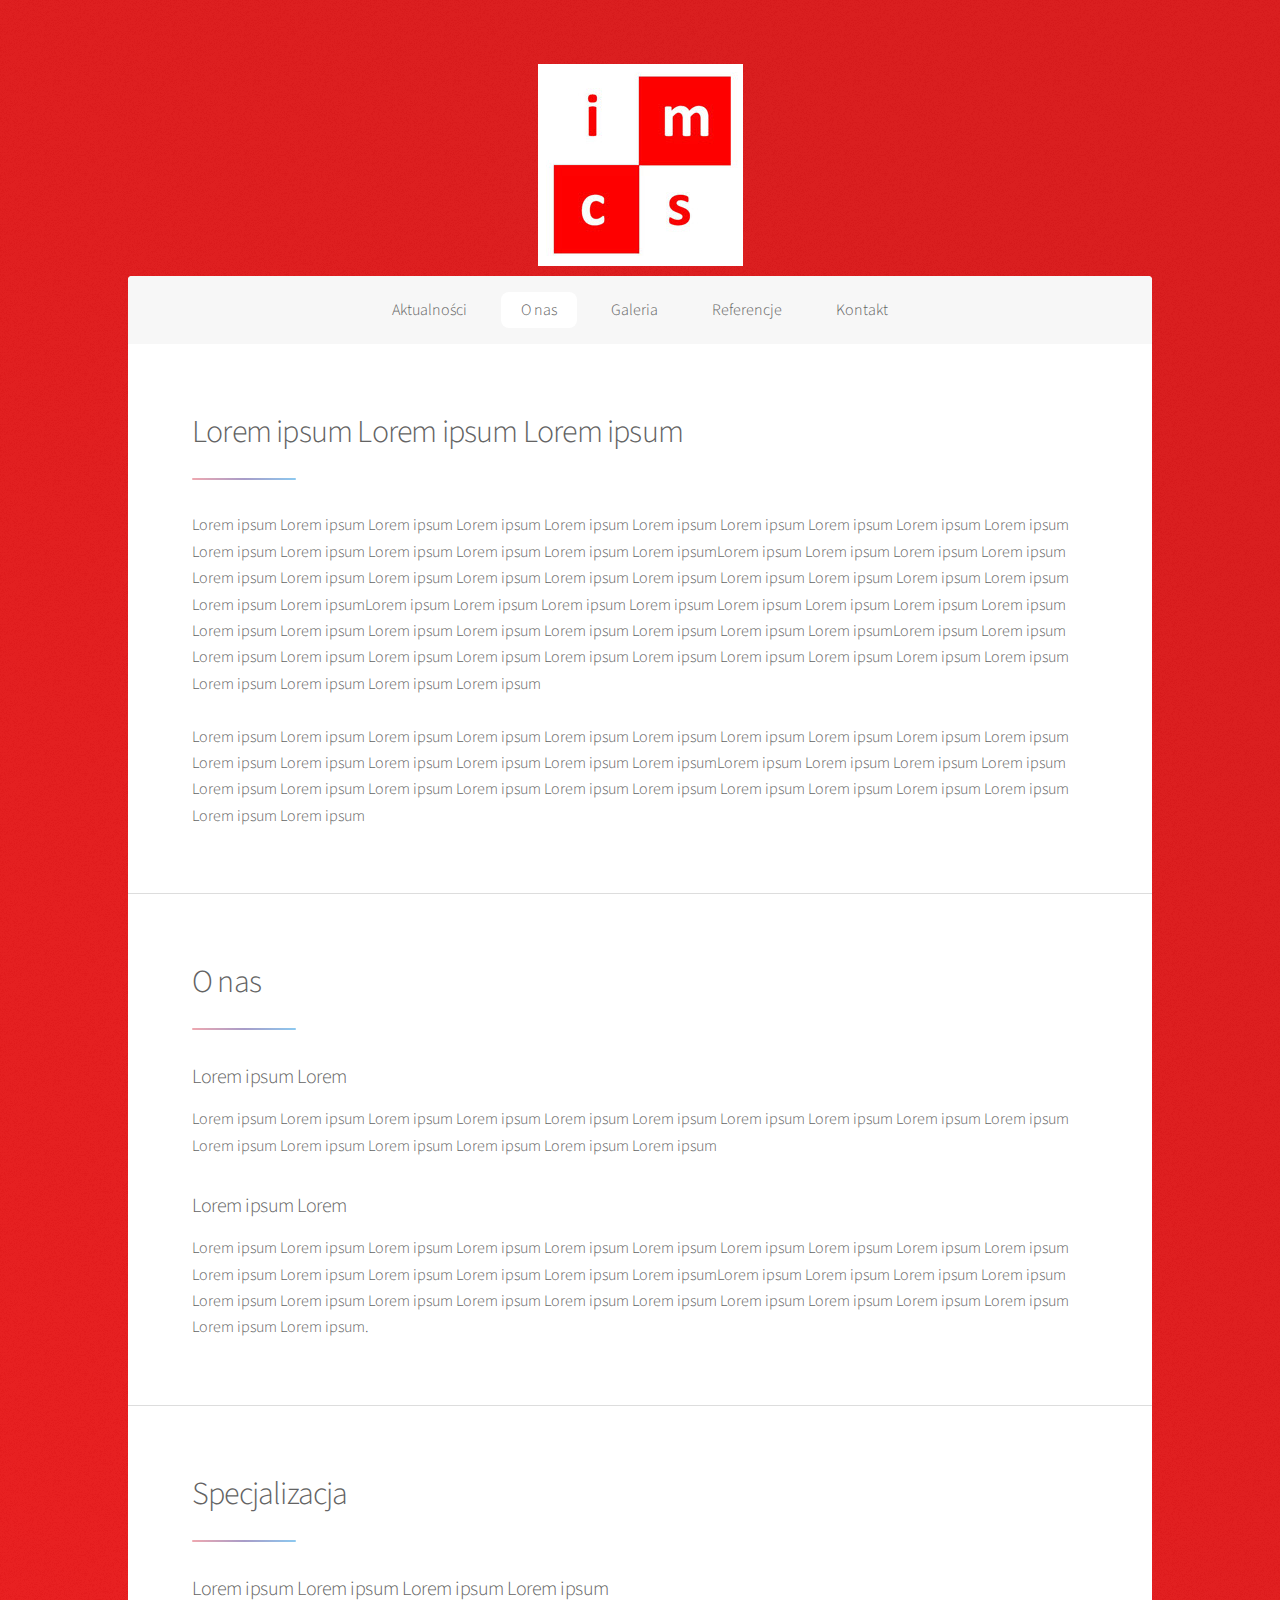
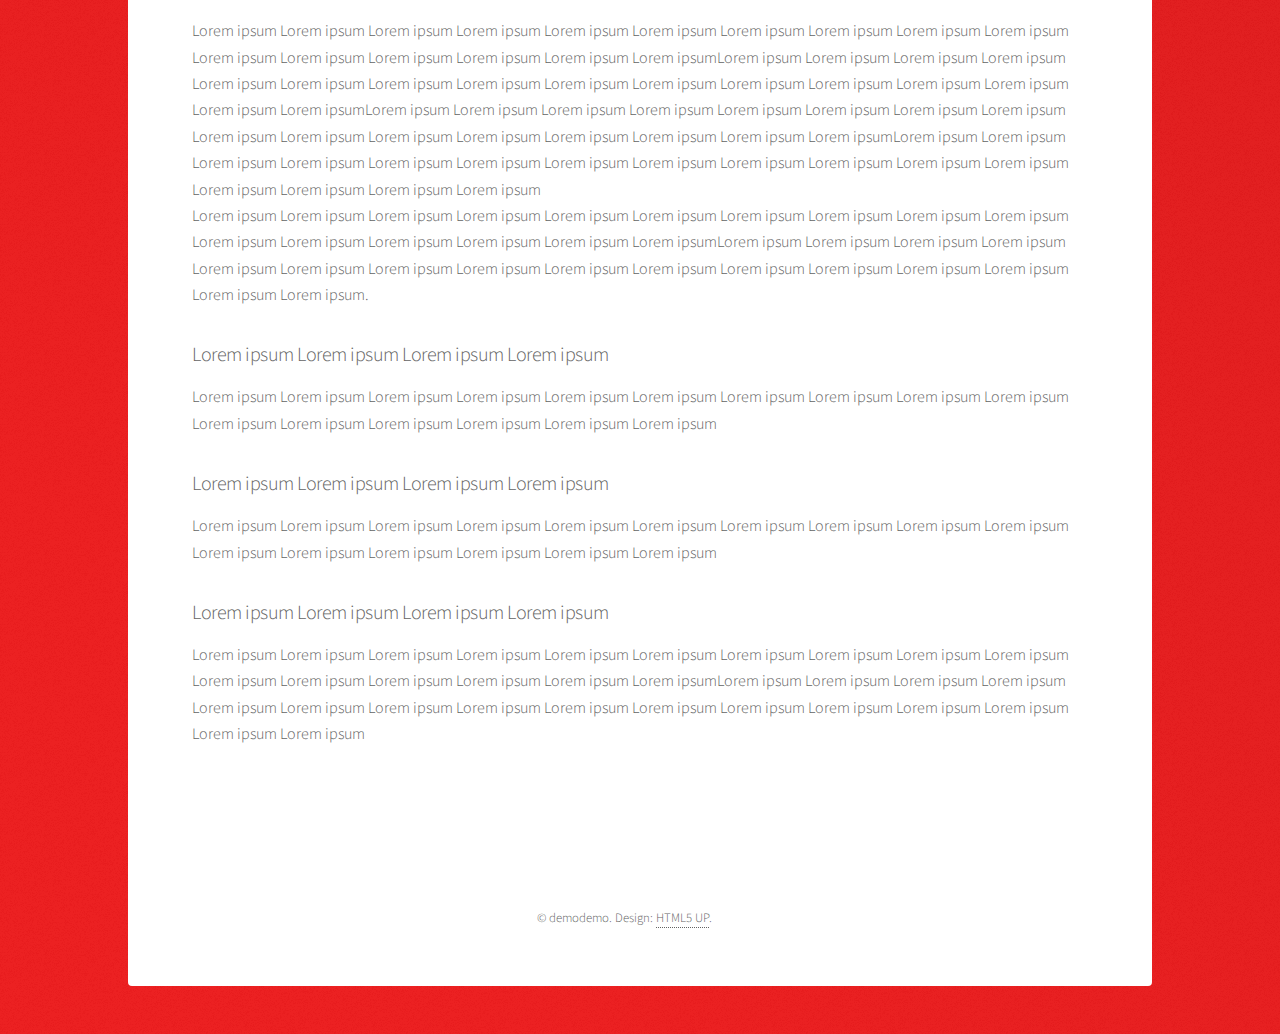
==== aboutus.html @ 0a301aac "Add news generation" ====
<!DOCTYPE HTML>
<html>
	<head>
		<title>IMCS demo</title>
		<meta charset="utf-8" />
		<meta name="viewport" content="width=device-width, initial-scale=1, user-scalable=no" />
		<link rel="stylesheet" href="assets/css/main.css" />
		<noscript><link rel="stylesheet" href="assets/css/noscript.css" /></noscript>
	</head>
	<body class="is-preload">

		<!-- Wrapper -->
			<div id="wrapperMain">

						<!-- Header -->
		<header id="header">
			<span><img src="entities/logo_p2.jpg" alt="" /></span>
		</header>

				<!-- Nav -->
					<nav id="nav">
						<ul>
							<!-- <li><a href="#history">Historia</a></li>
							<li><a href="#aboutus">O nas</a></li>
							<li><a href="#specialization">Specjalizacja</a></li> -->
							<li><a href="index.html#news">Aktualności</a></li>
							<li><a href="#history" class="active">O nas</a></li>
							<li><a href="gallery.html#gallery">Galeria</a></li>
							<li><a href="references.html#references">Referencje</a></li>
							<li><a href="contact.html#contact">Kontakt</a></li>
						</ul>
					</nav>

				<!-- Main -->
					<div id="main">

						<!-- History -->
							<section id="history" class="main">
								<div class="spotlight">
									<div class="content">
										<header class="major">
											<h2>Lorem ipsum Lorem ipsum Lorem ipsum</h2>
										</header>
										<p>Lorem ipsum Lorem ipsum Lorem ipsum Lorem ipsum Lorem ipsum Lorem ipsum Lorem ipsum 
											Lorem ipsum Lorem ipsum Lorem ipsum Lorem ipsum Lorem ipsum Lorem ipsum Lorem ipsum Lorem ipsum Lorem ipsumLorem ipsum Lorem ipsum Lorem ipsum Lorem ipsum Lorem ipsum Lorem ipsum Lorem ipsum 
											Lorem ipsum Lorem ipsum Lorem ipsum Lorem ipsum Lorem ipsum Lorem ipsum Lorem ipsum Lorem ipsum Lorem ipsumLorem ipsum Lorem ipsum Lorem ipsum Lorem ipsum Lorem ipsum Lorem ipsum Lorem ipsum 
											Lorem ipsum Lorem ipsum Lorem ipsum Lorem ipsum Lorem ipsum Lorem ipsum Lorem ipsum Lorem ipsum Lorem ipsumLorem ipsum Lorem ipsum Lorem ipsum Lorem ipsum Lorem ipsum Lorem ipsum Lorem ipsum 
											Lorem ipsum Lorem ipsum Lorem ipsum Lorem ipsum Lorem ipsum Lorem ipsum Lorem ipsum Lorem ipsum Lorem ipsum<br/><br/>
											Lorem ipsum Lorem ipsum Lorem ipsum Lorem ipsum Lorem ipsum Lorem ipsum Lorem ipsum 
							Lorem ipsum Lorem ipsum Lorem ipsum Lorem ipsum Lorem ipsum Lorem ipsum Lorem ipsum Lorem ipsum Lorem ipsumLorem ipsum Lorem ipsum Lorem ipsum Lorem ipsum Lorem ipsum Lorem ipsum Lorem ipsum 
							Lorem ipsum Lorem ipsum Lorem ipsum Lorem ipsum Lorem ipsum Lorem ipsum Lorem ipsum Lorem ipsum Lorem ipsum</p>
										<!-- <header class="major">
											<h2>Historia IMCS Poland Sp. z o.o.</h2>
										</header>
										<p>IMCS Poland Sp. o.o. została założona w 2012 roku przez osoby, które współtworzyły program obsługi celno-spedycyjnej IU MON
											wykonywany przez Cargoforte Sp. z o.o. (później UTi Poland), wprowadzając na rynek atrakcyjną ofertę obsługi ubezpieczeń UiSW w transporcie. <br/><br/>
											Wynegocjowane przez nas programy u czołowych ubezpieczycieli wyróżniają się szerokim zakresem ochrony, atrakcyjną stawką, 
											elastycznym systemem rozliczania oraz zaawansowanym systemem obsługi i rozliczania ubezpieczenia. <br/><br/>
											W 2014 roku rozbudowaliśmy naszą ofertę o gwarancje ubezpieczeniowe dla kontraktów z MON, z których korzystały i korzystają m.in. 
											PGZ S.A., MESKO S.A. ZM TARNÓW S.A., ZPS GAMRAT Sp. z o.o. oraz WZŁ nr 1 S.A.</p> -->
										<!-- <ul class="actions">
											<li><a href="generic.html" class="button">Learn More</a></li>
										</ul> -->
									</div>
								</div>
							</section>

							<!-- About us -->

							<section id="aboutus" class="main">
								<div class="spotlight">
									<div class="content">
										<header class="major">
											<h2>O nas</h2>
										</header>
										<h3>Lorem ipsum Lorem</h3>
										<p>Lorem ipsum Lorem ipsum Lorem ipsum Lorem ipsum Lorem ipsum Lorem ipsum Lorem ipsum 
											Lorem ipsum Lorem ipsum Lorem ipsum Lorem ipsum Lorem ipsum Lorem ipsum Lorem ipsum Lorem ipsum Lorem ipsum</p>
										<h3>Lorem ipsum Lorem</h3>
										<p>Lorem ipsum Lorem ipsum Lorem ipsum Lorem ipsum Lorem ipsum Lorem ipsum Lorem ipsum 
							Lorem ipsum Lorem ipsum Lorem ipsum Lorem ipsum Lorem ipsum Lorem ipsum Lorem ipsum Lorem ipsum Lorem ipsumLorem ipsum Lorem ipsum Lorem ipsum Lorem ipsum Lorem ipsum Lorem ipsum Lorem ipsum 
							Lorem ipsum Lorem ipsum Lorem ipsum Lorem ipsum Lorem ipsum Lorem ipsum Lorem ipsum Lorem ipsum Lorem ipsum.</p>
										<!-- <h3>Zbigniew Nowosad</h3>
										<p>Członek Zarządu, Kierownik Jednostki ds. ochrony informacji niejawnych.
											Specjalista w zakresie systemów łączności oraz ochrony informacji niejawnych.</p>
										<h3>Piotr Nowosad</h3>
										<p>Prezes Zarządu.
											Studiował na Wydziale Prawa i Administracji Uniwersytetu Warszawskiego.
											Specjalista w zakresie logistyki i transportu UiSW, z doświadczeniem przy obsłudze logistycznej
											transportów UiSW w ramach umowy FMS dotyczącej programu F-16, C-130 oraz transportów
											specjalnych m.in. na zlecenie JW. 2305 (GROM) i JW Nr 4101 (Jednostka Wojskowa Komandosów w
											Lublińcu).</p> -->
									</div>
								</div>
							</section>

							<!-- Specialization -->
							<section id="specialization" class="main">
								<div class="spotlight">
									<div class="content">
										<header class="major">
											<h2>Specjalizacja</h2>
										</header>
										<h3>Lorem ipsum Lorem ipsum Lorem ipsum Lorem ipsum</h3>
											<p>Lorem ipsum Lorem ipsum Lorem ipsum Lorem ipsum Lorem ipsum Lorem ipsum Lorem ipsum 
												Lorem ipsum Lorem ipsum Lorem ipsum Lorem ipsum Lorem ipsum Lorem ipsum Lorem ipsum Lorem ipsum Lorem ipsumLorem ipsum Lorem ipsum Lorem ipsum Lorem ipsum Lorem ipsum Lorem ipsum Lorem ipsum 
												Lorem ipsum Lorem ipsum Lorem ipsum Lorem ipsum Lorem ipsum Lorem ipsum Lorem ipsum Lorem ipsum Lorem ipsumLorem ipsum Lorem ipsum Lorem ipsum Lorem ipsum Lorem ipsum Lorem ipsum Lorem ipsum 
												Lorem ipsum Lorem ipsum Lorem ipsum Lorem ipsum Lorem ipsum Lorem ipsum Lorem ipsum Lorem ipsum Lorem ipsumLorem ipsum Lorem ipsum Lorem ipsum Lorem ipsum Lorem ipsum Lorem ipsum Lorem ipsum 
												Lorem ipsum Lorem ipsum Lorem ipsum Lorem ipsum Lorem ipsum Lorem ipsum Lorem ipsum Lorem ipsum Lorem ipsum <br>
												Lorem ipsum Lorem ipsum Lorem ipsum Lorem ipsum Lorem ipsum Lorem ipsum Lorem ipsum 
							Lorem ipsum Lorem ipsum Lorem ipsum Lorem ipsum Lorem ipsum Lorem ipsum Lorem ipsum Lorem ipsum Lorem ipsumLorem ipsum Lorem ipsum Lorem ipsum Lorem ipsum Lorem ipsum Lorem ipsum Lorem ipsum 
							Lorem ipsum Lorem ipsum Lorem ipsum Lorem ipsum Lorem ipsum Lorem ipsum Lorem ipsum Lorem ipsum Lorem ipsum.</p>
										<h3>Lorem ipsum Lorem ipsum Lorem ipsum Lorem ipsum</h3>
											<p>Lorem ipsum Lorem ipsum Lorem ipsum Lorem ipsum Lorem ipsum Lorem ipsum Lorem ipsum 
												Lorem ipsum Lorem ipsum Lorem ipsum Lorem ipsum Lorem ipsum Lorem ipsum Lorem ipsum Lorem ipsum Lorem ipsum</p>
										<h3>Lorem ipsum Lorem ipsum Lorem ipsum Lorem ipsum</h3>
											<p>Lorem ipsum Lorem ipsum Lorem ipsum Lorem ipsum Lorem ipsum Lorem ipsum Lorem ipsum 
												Lorem ipsum Lorem ipsum Lorem ipsum Lorem ipsum Lorem ipsum Lorem ipsum Lorem ipsum Lorem ipsum Lorem ipsum</p>
										<h3>Lorem ipsum Lorem ipsum Lorem ipsum Lorem ipsum</h3>
											<p>Lorem ipsum Lorem ipsum Lorem ipsum Lorem ipsum Lorem ipsum Lorem ipsum Lorem ipsum 
												Lorem ipsum Lorem ipsum Lorem ipsum Lorem ipsum Lorem ipsum Lorem ipsum Lorem ipsum Lorem ipsum Lorem ipsumLorem ipsum Lorem ipsum Lorem ipsum Lorem ipsum Lorem ipsum Lorem ipsum Lorem ipsum 
												Lorem ipsum Lorem ipsum Lorem ipsum Lorem ipsum Lorem ipsum Lorem ipsum Lorem ipsum Lorem ipsum Lorem ipsum</p>
										<!-- <p>Profil naszej działalności ukierunkowany jest na obsługę spółek sektora przemysłu obronnego, na którym to polu zbieramy szerokie doświadczenie.</p>
										<h3>Gwarancje ubezpieczeniowe</h3>
											<p>Model aktualnych postępowań w zakresie zamówień publicznych prowadzonych przez IU MON
												przewiduje obligatoryjne zabezpieczenia należytego wykonania umowy oraz zwrotu zaliczki w postaci
												gwarancji bankowych lub ubezpieczeniowych.
												Nieprzerwanie od sześciu lat, jako pośrednik ubezpieczeniowy MESKO S.A. <b>doprowadziliśmy do
												zabezpieczenia wszystkich kontraktów pomiędzy MESKO S.A. a Inspektoratem Uzbrojenia MON
												gwarancjami ubezpieczeniowymi zwrotu zaliczki oraz należytego wykonania kontraktu.</b>
												Nasza praca na tym polu zaczyna się na etapie zbierania niezbędnych danych finansowych po stronie
												Spółki, formułowania właściwego zapytania do sprawdzonych zakładów ubezpieczeń, poprzez
												negocjacje warunków wydania gwarancji (zabezpieczenia, warunki finansowe) a następnie
												uzgadnianie treści gwarancji z Pionem Głównego Księgowego w Inspektoracie Uzbrojenia oraz
												dostarczenie gwarancji do MON.</p>
										<h3>Ubezpieczenia mienia od zdarzeń losowych i w transporcie</h3>
											<p>Znając doskonale Państwa produkty i ich właściwości, jesteśmy właściwym partnerem do rozmów
												 z ubezpieczycielami w zakresie jego ubezpieczeń, w zależności od Państwa potrzeb.</p>
										<h3>Ubezpieczenia OC działalności</h3>
											<p>Zabezpieczamy ochronę kontraktową oraz deliktową, ze szczególnym uwzględnieniem
												odpowiedzialności osób zarządzających.</p>
										<h3>Ubezpieczenia komunikacyjne</h3>
											<p>Zabezpieczamy ochronę pojazdom oraz sprzętowi ruchomemu, dbając o terminowe zawieranie
												umów ubezpieczenia w oparciu o rynkową stawkę, którą za każdym razem sprawdzamy w oparciu o
												badanie rynku.</p> -->
									</div>
								</div>
							</section>

				<!-- Footer -->
					<footer id="footer" >
						<p class="copyright">&copy; demodemo. Design: <a href="https://html5up.net">HTML5 UP</a>.</p>
					</footer>

			</div>
	</body>
			<!-- Scripts -->
			<script src="assets/js/jquery.min.js"></script>
			<script src="assets/js/jquery.scrollex.min.js"></script>
			<script src="assets/js/jquery.scrolly.min.js"></script>
			<script src="assets/js/browser.min.js"></script>
			<script src="assets/js/breakpoints.min.js"></script>
			<script src="assets/js/util.js"></script>
			<script src="assets/js/main.js"></script>
			<script src="assets/js/elementsGenerator.js"></script>
</html>
---- assets/css/main.css ----
@import url(fontawesome-all.min.css);
@import 'https://fonts.googleapis.com/css?family=Source+Sans+Pro:300,400';


html, body, div, span, applet, object,
iframe, h1, h2, h3, h4, h5, h6, p, blockquote,
pre, a, abbr, acronym, address, big, cite,
code, del, dfn, em, img, ins, kbd, q, s, samp,
small, strike, strong, sub, sup, tt, var, b,
u, i, center, dl, dt, dd, ol, ul, li, fieldset,
form, label, legend, table, caption, tbody,
tfoot, thead, tr, th, td, article, aside,
canvas, details, embed, figure, figcaption,
footer, header, hgroup, menu, nav, output, ruby,
section, summary, time, mark, audio, video {
	margin: 0;
	padding: 0;
	border: 0;
	font-size: 100%;
	font: inherit;
	vertical-align: baseline;}

article, aside, details, figcaption, figure,
footer, header, hgroup, menu, nav, section {
	display: block;}

body {
	line-height: 1;
}

ol, ul {
	list-style: none;
}

blockquote, q {
	quotes: none;
}

	blockquote:before, blockquote:after, q:before, q:after {
		content: '';
		content: none;
	}

table {
	border-collapse: collapse;
	border-spacing: 0;
}

body {
	-webkit-text-size-adjust: none;
}

mark {
	background-color: transparent;
	color: inherit;
}

input::-moz-focus-inner {
	border: 0;
	padding: 0;
}

input, select, textarea {
	-moz-appearance: none;
	-webkit-appearance: none;
	-ms-appearance: none;
	appearance: none;
}

/* Basic */

	@-ms-viewport {
		width: device-width;
	}

	body {
		-ms-overflow-style: scrollbar;
	}

	@media screen and (max-width: 480px) {

		html, body {
			min-width: 320px;
		}

	}

	html {
		box-sizing: border-box;
	}

	*, *:before, *:after {
		box-sizing: inherit;
	}

	body {
		/* background-color: #ff0000; */
		background-image: url("images/overlay.png"), -moz-linear-gradient(45deg, #ffffff 15%, #dd1919 85%);
		background-image: url("images/overlay.png"), -webkit-linear-gradient(45deg, #dd1919 15%, #dd1919 85%);
		background-image: url("images/overlay.png"), -ms-linear-gradient(45deg, #f01b1b 15%, #dd1919 85%);
		background-image: url("images/overlay.png"), linear-gradient(45deg, #f01b1b 15%, #dd1919 85%);
	}

		body.is-preload *, body.is-preload *:before, body.is-preload *:after {
			-moz-animation: none !important;
			-webkit-animation: none !important;
			-ms-animation: none !important;
			animation: none !important;
			-moz-transition: none !important;
			-webkit-transition: none !important;
			-ms-transition: none !important;
			transition: none !important;
		}

/* Type */

	body {
		color: rgba(255, 255, 255, 0.65);
	}

	body, input, select, textarea {
		font-family: "Source Sans Pro", Helvetica, sans-serif;
		font-size: 17pt;
		font-weight: 300;
		line-height: 1.65;
	}

		@media screen and (max-width: 1680px) {

			body, input, select, textarea {
				font-size: 14pt;
			}

		}

		@media screen and (max-width: 1280px) {

			body, input, select, textarea {
				font-size: 12pt;
			}

		}

		@media screen and (max-width: 360px) {

			body, input, select, textarea {
				font-size: 11pt;
			}

		}

	a {
		-moz-transition: color 0.2s ease, border-bottom 0.2s ease;
		-webkit-transition: color 0.2s ease, border-bottom 0.2s ease;
		-ms-transition: color 0.2s ease, border-bottom 0.2s ease;
		transition: color 0.2s ease, border-bottom 0.2s ease;
		text-decoration: none;
		border-bottom: dotted 1px;
		color: inherit;
	}

		a:hover {
			border-bottom-color: transparent;
		}

	strong, b {
		font-weight: 400;
	}

	em, i {
		font-style: italic;
	}

	p {
		margin: 0 0 2em 0;
	}

		p.content {
			-moz-columns: 20em 2;
			-webkit-columns: 20em 2;
			-ms-columns: 20em 2;
			columns: 20em 2;
			-moz-column-gap: 2em;
			-webkit-column-gap: 2em;
			-ms-column-gap: 2em;
			column-gap: 2em;
			text-align: justify;
		}

	h1, h2, h3, h4, h5, h6 {
		font-weight: 300;
		line-height: 1.5;
		margin: 0 0 0.7em 0;
		letter-spacing: -0.025em;
	}

		h1 a, h2 a, h3 a, h4 a, h5 a, h6 a {
			color: inherit;
			text-decoration: none;
		}

	h1 {
		font-size: 2.5em;
		line-height: 1.2;
	}

	h2 {
		font-size: 1.5em;
	}

	h3 {
		font-size: 1.25em;
	}

	h4 {
		font-size: 1.1em;
	}

	h5 {
		font-size: 0.9em;
	}

	h6 {
		font-size: 0.7em;
	}

	@media screen and (max-width: 736px) {

		h1 {
			font-size: 2em;
		}

	}

	sub {
		font-size: 0.8em;
		position: relative;
		top: 0.5em;
	}

	sup {
		font-size: 0.8em;
		position: relative;
		top: -0.5em;
	}

	blockquote {
		border-left: solid 4px;
		font-style: italic;
		margin: 0 0 2em 0;
		padding: 0.5em 0 0.5em 2em;
	}

	code {
		border-radius: 8px;
		border: solid 1px;
		font-family: "Courier New", monospace;
		font-size: 0.9em;
		margin: 0 0.25em;
		padding: 0.25em 0.65em;
	}

	pre {
		-webkit-overflow-scrolling: touch;
		font-family: "Courier New", monospace;
		font-size: 0.9em;
		margin: 0 0 2em 0;
	}

		pre code {
			display: block;
			line-height: 1.75;
			padding: 1em 1.5em;
			overflow-x: auto;
		}

	hr {
		border: 0;
		border-bottom: solid 1px;
		margin: 2em 0;
	}

		hr.major {
			margin: 3em 0;
		}

	.align-left {
		text-align: left;
	}

	.align-center {
		text-align: center;
	}

	.align-right {
		text-align: right;
	}

	input, select, textarea {
		color: #ffffff;
	}

	a:hover {
		color: #ffffff;
	}

	strong, b {
		color: #ffffff;
	}

	h1, h2, h3, h4, h5, h6 {
		color: #ffffff;
	}

	blockquote {
		border-left-color: rgba(255, 255, 255, 0.35);
	}

	code {
		background: rgba(255, 255, 255, 0.075);
		border-color: rgba(255, 255, 255, 0.35);
	}

	hr {
		border-bottom-color: rgba(255, 255, 255, 0.35);
	}

/* Row */

	.row {
		display: flex;
		flex-wrap: wrap;
		box-sizing: border-box;
		align-items: stretch;
	}

		.row > * {
			box-sizing: border-box;
		}

		.row.gtr-uniform > * > :last-child {
			margin-bottom: 0;
		}

		.row.aln-left {
			justify-content: flex-start;
		}

		.row.aln-center {
			justify-content: center;
		}

		.row.aln-right {
			justify-content: flex-end;
		}

		.row.aln-top {
			align-items: flex-start;
		}

		.row.aln-middle {
			align-items: center;
		}

		.row.aln-bottom {
			align-items: flex-end;
		}

		.row > .imp {
			order: -1;
		}

		.row > .col-1 {
			width: 8.33333%;
		}

		.row > .off-1 {
			margin-left: 8.33333%;
		}

		.row > .col-2 {
			width: 16.66667%;
		}

		.row > .off-2 {
			margin-left: 16.66667%;
		}

		.row > .col-3 {
			width: 25%;
		}

		.row > .off-3 {
			margin-left: 25%;
		}

		.row > .col-4 {
			width: 33.33333%;
		}

		.row > .off-4 {
			margin-left: 33.33333%;
		}

		.row > .col-5 {
			width: 41.66667%;
		}

		.row > .off-5 {
			margin-left: 41.66667%;
		}

		.row > .col-6 {
			width: 50%;
		}

		.row > .off-6 {
			margin-left: 50%;
		}

		.row > .col-7 {
			width: 58.33333%;
		}

		.row > .off-7 {
			margin-left: 58.33333%;
		}

		.row > .col-8 {
			width: 66.66667%;
		}

		.row > .off-8 {
			margin-left: 66.66667%;
		}

		.row > .col-9 {
			width: 75%;
		}

		.row > .off-9 {
			margin-left: 75%;
		}

		.row > .col-10 {
			width: 83.33333%;
		}

		.row > .off-10 {
			margin-left: 83.33333%;
		}

		.row > .col-11 {
			width: 91.66667%;
		}

		.row > .off-11 {
			margin-left: 91.66667%;
		}

		.row > .col-12 {
			width: 100%;
		}

		.row > .off-12 {
			margin-left: 100%;
		}

		.row.gtr-0 {
			margin-top: 0;
			margin-left: 0em;
		}

			.row.gtr-0 > * {
				padding: 0 0 0 0em;
			}

			.row.gtr-0.gtr-uniform {
				margin-top: 0em;
			}

				.row.gtr-0.gtr-uniform > * {
					padding-top: 0em;
				}

		.row.gtr-25 {
			margin-top: 0;
			margin-left: -0.375em;
		}

			.row.gtr-25 > * {
				padding: 0 0 0 0.375em;
			}

			.row.gtr-25.gtr-uniform {
				margin-top: -0.375em;
			}

				.row.gtr-25.gtr-uniform > * {
					padding-top: 0.375em;
				}

		.row.gtr-50 {
			margin-top: 0;
			margin-left: -0.75em;
		}

			.row.gtr-50 > * {
				padding: 0 0 0 0.75em;
			}

			.row.gtr-50.gtr-uniform {
				margin-top: -0.75em;
			}

				.row.gtr-50.gtr-uniform > * {
					padding-top: 0.75em;
				}

		.row {
			margin-top: 0;
			margin-left: -1.5em;
		}

			.row > * {
				padding: 0 0 0 1.5em;
			}

			.row.gtr-uniform {
				margin-top: -1.5em;
			}

				.row.gtr-uniform > * {
					padding-top: 1.5em;
				}

		.row.gtr-150 {
			margin-top: 0;
			margin-left: -2.25em;
		}

			.row.gtr-150 > * {
				padding: 0 0 0 2.25em;
			}

			.row.gtr-150.gtr-uniform {
				margin-top: -2.25em;
			}

				.row.gtr-150.gtr-uniform > * {
					padding-top: 2.25em;
				}

		.row.gtr-200 {
			margin-top: 0;
			margin-left: -3em;
		}

			.row.gtr-200 > * {
				padding: 0 0 0 3em;
			}

			.row.gtr-200.gtr-uniform {
				margin-top: -3em;
			}

				.row.gtr-200.gtr-uniform > * {
					padding-top: 3em;
				}

		@media screen and (max-width: 1680px) {

			.row {
				display: flex;
				flex-wrap: wrap;
				box-sizing: border-box;
				align-items: stretch;
			}

				.row > * {
					box-sizing: border-box;
				}

				.row.gtr-uniform > * > :last-child {
					margin-bottom: 0;
				}

				.row.aln-left {
					justify-content: flex-start;
				}

				.row.aln-center {
					justify-content: center;
				}

				.row.aln-right {
					justify-content: flex-end;
				}

				.row.aln-top {
					align-items: flex-start;
				}

				.row.aln-middle {
					align-items: center;
				}

				.row.aln-bottom {
					align-items: flex-end;
				}

				.row > .imp-xlarge {
					order: -1;
				}

				.row > .col-1-xlarge {
					width: 8.33333%;
				}

				.row > .off-1-xlarge {
					margin-left: 8.33333%;
				}

				.row > .col-2-xlarge {
					width: 16.66667%;
				}

				.row > .off-2-xlarge {
					margin-left: 16.66667%;
				}

				.row > .col-3-xlarge {
					width: 25%;
				}

				.row > .off-3-xlarge {
					margin-left: 25%;
				}

				.row > .col-4-xlarge {
					width: 33.33333%;
				}

				.row > .off-4-xlarge {
					margin-left: 33.33333%;
				}

				.row > .col-5-xlarge {
					width: 41.66667%;
				}

				.row > .off-5-xlarge {
					margin-left: 41.66667%;
				}

				.row > .col-6-xlarge {
					width: 50%;
				}

				.row > .off-6-xlarge {
					margin-left: 50%;
				}

				.row > .col-7-xlarge {
					width: 58.33333%;
				}

				.row > .off-7-xlarge {
					margin-left: 58.33333%;
				}

				.row > .col-8-xlarge {
					width: 66.66667%;
				}

				.row > .off-8-xlarge {
					margin-left: 66.66667%;
				}

				.row > .col-9-xlarge {
					width: 75%;
				}

				.row > .off-9-xlarge {
					margin-left: 75%;
				}

				.row > .col-10-xlarge {
					width: 83.33333%;
				}

				.row > .off-10-xlarge {
					margin-left: 83.33333%;
				}

				.row > .col-11-xlarge {
					width: 91.66667%;
				}

				.row > .off-11-xlarge {
					margin-left: 91.66667%;
				}

				.row > .col-12-xlarge {
					width: 100%;
				}

				.row > .off-12-xlarge {
					margin-left: 100%;
				}

				.row.gtr-0 {
					margin-top: 0;
					margin-left: 0em;
				}

					.row.gtr-0 > * {
						padding: 0 0 0 0em;
					}

					.row.gtr-0.gtr-uniform {
						margin-top: 0em;
					}

						.row.gtr-0.gtr-uniform > * {
							padding-top: 0em;
						}

				.row.gtr-25 {
					margin-top: 0;
					margin-left: -0.375em;
				}

					.row.gtr-25 > * {
						padding: 0 0 0 0.375em;
					}

					.row.gtr-25.gtr-uniform {
						margin-top: -0.375em;
					}

						.row.gtr-25.gtr-uniform > * {
							padding-top: 0.375em;
						}

				.row.gtr-50 {
					margin-top: 0;
					margin-left: -0.75em;
				}

					.row.gtr-50 > * {
						padding: 0 0 0 0.75em;
					}

					.row.gtr-50.gtr-uniform {
						margin-top: -0.75em;
					}

						.row.gtr-50.gtr-uniform > * {
							padding-top: 0.75em;
						}

				.row {
					margin-top: 0;
					margin-left: -1.5em;
				}

					.row > * {
						padding: 0 0 0 1.5em;
					}

					.row.gtr-uniform {
						margin-top: -1.5em;
					}

						.row.gtr-uniform > * {
							padding-top: 1.5em;
						}

				.row.gtr-150 {
					margin-top: 0;
					margin-left: -2.25em;
				}

					.row.gtr-150 > * {
						padding: 0 0 0 2.25em;
					}

					.row.gtr-150.gtr-uniform {
						margin-top: -2.25em;
					}

						.row.gtr-150.gtr-uniform > * {
							padding-top: 2.25em;
						}

				.row.gtr-200 {
					margin-top: 0;
					margin-left: -3em;
				}

					.row.gtr-200 > * {
						padding: 0 0 0 3em;
					}

					.row.gtr-200.gtr-uniform {
						margin-top: -3em;
					}

						.row.gtr-200.gtr-uniform > * {
							padding-top: 3em;
						}

		}

		@media screen and (max-width: 1280px) {

			.row {
				display: flex;
				flex-wrap: wrap;
				box-sizing: border-box;
				align-items: stretch;
			}

				.row > * {
					box-sizing: border-box;
				}

				.row.gtr-uniform > * > :last-child {
					margin-bottom: 0;
				}

				.row.aln-left {
					justify-content: flex-start;
				}

				.row.aln-center {
					justify-content: center;
				}

				.row.aln-right {
					justify-content: flex-end;
				}

				.row.aln-top {
					align-items: flex-start;
				}

				.row.aln-middle {
					align-items: center;
				}

				.row.aln-bottom {
					align-items: flex-end;
				}

				.row > .imp-large {
					order: -1;
				}

				.row > .col-1-large {
					width: 8.33333%;
				}

				.row > .off-1-large {
					margin-left: 8.33333%;
				}

				.row > .col-2-large {
					width: 16.66667%;
				}

				.row > .off-2-large {
					margin-left: 16.66667%;
				}

				.row > .col-3-large {
					width: 25%;
				}

				.row > .off-3-large {
					margin-left: 25%;
				}

				.row > .col-4-large {
					width: 33.33333%;
				}

				.row > .off-4-large {
					margin-left: 33.33333%;
				}

				.row > .col-5-large {
					width: 41.66667%;
				}

				.row > .off-5-large {
					margin-left: 41.66667%;
				}

				.row > .col-6-large {
					width: 50%;
				}

				.row > .off-6-large {
					margin-left: 50%;
				}

				.row > .col-7-large {
					width: 58.33333%;
				}

				.row > .off-7-large {
					margin-left: 58.33333%;
				}

				.row > .col-8-large {
					width: 66.66667%;
				}

				.row > .off-8-large {
					margin-left: 66.66667%;
				}

				.row > .col-9-large {
					width: 75%;
				}

				.row > .off-9-large {
					margin-left: 75%;
				}

				.row > .col-10-large {
					width: 83.33333%;
				}

				.row > .off-10-large {
					margin-left: 83.33333%;
				}

				.row > .col-11-large {
					width: 91.66667%;
				}

				.row > .off-11-large {
					margin-left: 91.66667%;
				}

				.row > .col-12-large {
					width: 100%;
				}

				.row > .off-12-large {
					margin-left: 100%;
				}

				.row.gtr-0 {
					margin-top: 0;
					margin-left: 0em;
				}

					.row.gtr-0 > * {
						padding: 0 0 0 0em;
					}

					.row.gtr-0.gtr-uniform {
						margin-top: 0em;
					}

						.row.gtr-0.gtr-uniform > * {
							padding-top: 0em;
						}

				.row.gtr-25 {
					margin-top: 0;
					margin-left: -0.375em;
				}

					.row.gtr-25 > * {
						padding: 0 0 0 0.375em;
					}

					.row.gtr-25.gtr-uniform {
						margin-top: -0.375em;
					}

						.row.gtr-25.gtr-uniform > * {
							padding-top: 0.375em;
						}

				.row.gtr-50 {
					margin-top: 0;
					margin-left: -0.75em;
				}

					.row.gtr-50 > * {
						padding: 0 0 0 0.75em;
					}

					.row.gtr-50.gtr-uniform {
						margin-top: -0.75em;
					}

						.row.gtr-50.gtr-uniform > * {
							padding-top: 0.75em;
						}

				.row {
					margin-top: 0;
					margin-left: -1.5em;
				}

					.row > * {
						padding: 0 0 0 1.5em;
					}

					.row.gtr-uniform {
						margin-top: -1.5em;
					}

						.row.gtr-uniform > * {
							padding-top: 1.5em;
						}

				.row.gtr-150 {
					margin-top: 0;
					margin-left: -2.25em;
				}

					.row.gtr-150 > * {
						padding: 0 0 0 2.25em;
					}

					.row.gtr-150.gtr-uniform {
						margin-top: -2.25em;
					}

						.row.gtr-150.gtr-uniform > * {
							padding-top: 2.25em;
						}

				.row.gtr-200 {
					margin-top: 0;
					margin-left: -3em;
				}

					.row.gtr-200 > * {
						padding: 0 0 0 3em;
					}

					.row.gtr-200.gtr-uniform {
						margin-top: -3em;
					}

						.row.gtr-200.gtr-uniform > * {
							padding-top: 3em;
						}

		}

		@media screen and (max-width: 980px) {

			.row {
				display: flex;
				flex-wrap: wrap;
				box-sizing: border-box;
				align-items: stretch;
			}

				.row > * {
					box-sizing: border-box;
				}

				.row.gtr-uniform > * > :last-child {
					margin-bottom: 0;
				}

				.row.aln-left {
					justify-content: flex-start;
				}

				.row.aln-center {
					justify-content: center;
				}

				.row.aln-right {
					justify-content: flex-end;
				}

				.row.aln-top {
					align-items: flex-start;
				}

				.row.aln-middle {
					align-items: center;
				}

				.row.aln-bottom {
					align-items: flex-end;
				}

				.row > .imp-medium {
					order: -1;
				}

				.row > .col-1-medium {
					width: 8.33333%;
				}

				.row > .off-1-medium {
					margin-left: 8.33333%;
				}

				.row > .col-2-medium {
					width: 16.66667%;
				}

				.row > .off-2-medium {
					margin-left: 16.66667%;
				}

				.row > .col-3-medium {
					width: 25%;
				}

				.row > .off-3-medium {
					margin-left: 25%;
				}

				.row > .col-4-medium {
					width: 33.33333%;
				}

				.row > .off-4-medium {
					margin-left: 33.33333%;
				}

				.row > .col-5-medium {
					width: 41.66667%;
				}

				.row > .off-5-medium {
					margin-left: 41.66667%;
				}

				.row > .col-6-medium {
					width: 50%;
				}

				.row > .off-6-medium {
					margin-left: 50%;
				}

				.row > .col-7-medium {
					width: 58.33333%;
				}

				.row > .off-7-medium {
					margin-left: 58.33333%;
				}

				.row > .col-8-medium {
					width: 66.66667%;
				}

				.row > .off-8-medium {
					margin-left: 66.66667%;
				}

				.row > .col-9-medium {
					width: 75%;
				}

				.row > .off-9-medium {
					margin-left: 75%;
				}

				.row > .col-10-medium {
					width: 83.33333%;
				}

				.row > .off-10-medium {
					margin-left: 83.33333%;
				}

				.row > .col-11-medium {
					width: 91.66667%;
				}

				.row > .off-11-medium {
					margin-left: 91.66667%;
				}

				.row > .col-12-medium {
					width: 100%;
				}

				.row > .off-12-medium {
					margin-left: 100%;
				}

				.row.gtr-0 {
					margin-top: 0;
					margin-left: 0em;
				}

					.row.gtr-0 > * {
						padding: 0 0 0 0em;
					}

					.row.gtr-0.gtr-uniform {
						margin-top: 0em;
					}

						.row.gtr-0.gtr-uniform > * {
							padding-top: 0em;
						}

				.row.gtr-25 {
					margin-top: 0;
					margin-left: -0.375em;
				}

					.row.gtr-25 > * {
						padding: 0 0 0 0.375em;
					}

					.row.gtr-25.gtr-uniform {
						margin-top: -0.375em;
					}

						.row.gtr-25.gtr-uniform > * {
							padding-top: 0.375em;
						}

				.row.gtr-50 {
					margin-top: 0;
					margin-left: -0.75em;
				}

					.row.gtr-50 > * {
						padding: 0 0 0 0.75em;
					}

					.row.gtr-50.gtr-uniform {
						margin-top: -0.75em;
					}

						.row.gtr-50.gtr-uniform > * {
							padding-top: 0.75em;
						}

				.row {
					margin-top: 0;
					margin-left: -1.5em;
				}

					.row > * {
						padding: 0 0 0 1.5em;
					}

					.row.gtr-uniform {
						margin-top: -1.5em;
					}

						.row.gtr-uniform > * {
							padding-top: 1.5em;
						}

				.row.gtr-150 {
					margin-top: 0;
					margin-left: -2.25em;
				}

					.row.gtr-150 > * {
						padding: 0 0 0 2.25em;
					}

					.row.gtr-150.gtr-uniform {
						margin-top: -2.25em;
					}

						.row.gtr-150.gtr-uniform > * {
							padding-top: 2.25em;
						}

				.row.gtr-200 {
					margin-top: 0;
					margin-left: -3em;
				}

					.row.gtr-200 > * {
						padding: 0 0 0 3em;
					}

					.row.gtr-200.gtr-uniform {
						margin-top: -3em;
					}

						.row.gtr-200.gtr-uniform > * {
							padding-top: 3em;
						}

		}

		@media screen and (max-width: 736px) {

			.row {
				display: flex;
				flex-wrap: wrap;
				box-sizing: border-box;
				align-items: stretch;
			}

				.row > * {
					box-sizing: border-box;
				}

				.row.gtr-uniform > * > :last-child {
					margin-bottom: 0;
				}

				.row.aln-left {
					justify-content: flex-start;
				}

				.row.aln-center {
					justify-content: center;
				}

				.row.aln-right {
					justify-content: flex-end;
				}

				.row.aln-top {
					align-items: flex-start;
				}

				.row.aln-middle {
					align-items: center;
				}

				.row.aln-bottom {
					align-items: flex-end;
				}

				.row > .imp-small {
					order: -1;
				}

				.row > .col-1-small {
					width: 8.33333%;
				}

				.row > .off-1-small {
					margin-left: 8.33333%;
				}

				.row > .col-2-small {
					width: 16.66667%;
				}

				.row > .off-2-small {
					margin-left: 16.66667%;
				}

				.row > .col-3-small {
					width: 25%;
				}

				.row > .off-3-small {
					margin-left: 25%;
				}

				.row > .col-4-small {
					width: 33.33333%;
				}

				.row > .off-4-small {
					margin-left: 33.33333%;
				}

				.row > .col-5-small {
					width: 41.66667%;
				}

				.row > .off-5-small {
					margin-left: 41.66667%;
				}

				.row > .col-6-small {
					width: 50%;
				}

				.row > .off-6-small {
					margin-left: 50%;
				}

				.row > .col-7-small {
					width: 58.33333%;
				}

				.row > .off-7-small {
					margin-left: 58.33333%;
				}

				.row > .col-8-small {
					width: 66.66667%;
				}

				.row > .off-8-small {
					margin-left: 66.66667%;
				}

				.row > .col-9-small {
					width: 75%;
				}

				.row > .off-9-small {
					margin-left: 75%;
				}

				.row > .col-10-small {
					width: 83.33333%;
				}

				.row > .off-10-small {
					margin-left: 83.33333%;
				}

				.row > .col-11-small {
					width: 91.66667%;
				}

				.row > .off-11-small {
					margin-left: 91.66667%;
				}

				.row > .col-12-small {
					width: 100%;
				}

				.row > .off-12-small {
					margin-left: 100%;
				}

				.row.gtr-0 {
					margin-top: 0;
					margin-left: 0em;
				}

					.row.gtr-0 > * {
						padding: 0 0 0 0em;
					}

					.row.gtr-0.gtr-uniform {
						margin-top: 0em;
					}

						.row.gtr-0.gtr-uniform > * {
							padding-top: 0em;
						}

				.row.gtr-25 {
					margin-top: 0;
					margin-left: -0.25em;
				}

					.row.gtr-25 > * {
						padding: 0 0 0 0.25em;
					}

					.row.gtr-25.gtr-uniform {
						margin-top: -0.25em;
					}

						.row.gtr-25.gtr-uniform > * {
							padding-top: 0.25em;
						}

				.row.gtr-50 {
					margin-top: 0;
					margin-left: -0.5em;
				}

					.row.gtr-50 > * {
						padding: 0 0 0 0.5em;
					}

					.row.gtr-50.gtr-uniform {
						margin-top: -0.5em;
					}

						.row.gtr-50.gtr-uniform > * {
							padding-top: 0.5em;
						}

				.row {
					margin-top: 0;
					margin-left: -1em;
				}

					.row > * {
						padding: 0 0 0 1em;
					}

					.row.gtr-uniform {
						margin-top: -1em;
					}

						.row.gtr-uniform > * {
							padding-top: 1em;
						}

				.row.gtr-150 {
					margin-top: 0;
					margin-left: -1.5em;
				}

					.row.gtr-150 > * {
						padding: 0 0 0 1.5em;
					}

					.row.gtr-150.gtr-uniform {
						margin-top: -1.5em;
					}

						.row.gtr-150.gtr-uniform > * {
							padding-top: 1.5em;
						}

				.row.gtr-200 {
					margin-top: 0;
					margin-left: -2em;
				}

					.row.gtr-200 > * {
						padding: 0 0 0 2em;
					}

					.row.gtr-200.gtr-uniform {
						margin-top: -2em;
					}

						.row.gtr-200.gtr-uniform > * {
							padding-top: 2em;
						}

		}

		@media screen and (max-width: 480px) {

			.row {
				display: flex;
				flex-wrap: wrap;
				box-sizing: border-box;
				align-items: stretch;
			}

				.row > * {
					box-sizing: border-box;
				}

				.row.gtr-uniform > * > :last-child {
					margin-bottom: 0;
				}

				.row.aln-left {
					justify-content: flex-start;
				}

				.row.aln-center {
					justify-content: center;
				}

				.row.aln-right {
					justify-content: flex-end;
				}

				.row.aln-top {
					align-items: flex-start;
				}

				.row.aln-middle {
					align-items: center;
				}

				.row.aln-bottom {
					align-items: flex-end;
				}

				.row > .imp-xsmall {
					order: -1;
				}

				.row > .col-1-xsmall {
					width: 8.33333%;
				}

				.row > .off-1-xsmall {
					margin-left: 8.33333%;
				}

				.row > .col-2-xsmall {
					width: 16.66667%;
				}

				.row > .off-2-xsmall {
					margin-left: 16.66667%;
				}

				.row > .col-3-xsmall {
					width: 25%;
				}

				.row > .off-3-xsmall {
					margin-left: 25%;
				}

				.row > .col-4-xsmall {
					width: 33.33333%;
				}

				.row > .off-4-xsmall {
					margin-left: 33.33333%;
				}

				.row > .col-5-xsmall {
					width: 41.66667%;
				}

				.row > .off-5-xsmall {
					margin-left: 41.66667%;
				}

				.row > .col-6-xsmall {
					width: 50%;
				}

				.row > .off-6-xsmall {
					margin-left: 50%;
				}

				.row > .col-7-xsmall {
					width: 58.33333%;
				}

				.row > .off-7-xsmall {
					margin-left: 58.33333%;
				}

				.row > .col-8-xsmall {
					width: 66.66667%;
				}

				.row > .off-8-xsmall {
					margin-left: 66.66667%;
				}

				.row > .col-9-xsmall {
					width: 75%;
				}

				.row > .off-9-xsmall {
					margin-left: 75%;
				}

				.row > .col-10-xsmall {
					width: 83.33333%;
				}

				.row > .off-10-xsmall {
					margin-left: 83.33333%;
				}

				.row > .col-11-xsmall {
					width: 91.66667%;
				}

				.row > .off-11-xsmall {
					margin-left: 91.66667%;
				}

				.row > .col-12-xsmall {
					width: 100%;
				}

				.row > .off-12-xsmall {
					margin-left: 100%;
				}

				.row.gtr-0 {
					margin-top: 0;
					margin-left: 0em;
				}

					.row.gtr-0 > * {
						padding: 0 0 0 0em;
					}

					.row.gtr-0.gtr-uniform {
						margin-top: 0em;
					}

						.row.gtr-0.gtr-uniform > * {
							padding-top: 0em;
						}

				.row.gtr-25 {
					margin-top: 0;
					margin-left: -0.3125em;
				}

					.row.gtr-25 > * {
						padding: 0 0 0 0.3125em;
					}

					.row.gtr-25.gtr-uniform {
						margin-top: -0.3125em;
					}

						.row.gtr-25.gtr-uniform > * {
							padding-top: 0.3125em;
						}

				.row.gtr-50 {
					margin-top: 0;
					margin-left: -0.625em;
				}

					.row.gtr-50 > * {
						padding: 0 0 0 0.625em;
					}

					.row.gtr-50.gtr-uniform {
						margin-top: -0.625em;
					}

						.row.gtr-50.gtr-uniform > * {
							padding-top: 0.625em;
						}

				.row {
					margin-top: 0;
					margin-left: -1.25em;
				}

					.row > * {
						padding: 0 0 0 1.25em;
					}

					.row.gtr-uniform {
						margin-top: -1.25em;
					}

						.row.gtr-uniform > * {
							padding-top: 1.25em;
						}

				.row.gtr-150 {
					margin-top: 0;
					margin-left: -1.875em;
				}

					.row.gtr-150 > * {
						padding: 0 0 0 1.875em;
					}

					.row.gtr-150.gtr-uniform {
						margin-top: -1.875em;
					}

						.row.gtr-150.gtr-uniform > * {
							padding-top: 1.875em;
						}

				.row.gtr-200 {
					margin-top: 0;
					margin-left: -2.5em;
				}

					.row.gtr-200 > * {
						padding: 0 0 0 2.5em;
					}

					.row.gtr-200.gtr-uniform {
						margin-top: -2.5em;
					}

						.row.gtr-200.gtr-uniform > * {
							padding-top: 2.5em;
						}

		}

/* Box */

	.box {
		border-radius: 8px;
		border: solid;
		margin-bottom: 2em;
		padding: 1.5em;
	}

		.box > :last-child,
		.box > :last-child > :last-child,
		.box > :last-child > :last-child > :last-child {
			margin-bottom: 0;
		}

		.box.alt {
			border: 0;
			border-radius: 0;
			padding: 0;
		}

	.box {
		border-color: rgba(255, 255, 255, 0.35);
	}

/* Button */

	input[type="submit"],
	input[type="reset"],
	input[type="button"],
	button,
	.button {
		-moz-appearance: none;
		-webkit-appearance: none;
		-ms-appearance: none;
		appearance: none;
		-moz-transition: background-color 0.2s ease-in-out, color 0.2s ease-in-out;
		-webkit-transition: background-color 0.2s ease-in-out, color 0.2s ease-in-out;
		-ms-transition: background-color 0.2s ease-in-out, color 0.2s ease-in-out;
		transition: background-color 0.2s ease-in-out, color 0.2s ease-in-out;
		border-radius: 8px;
		border: 0;
		cursor: pointer;
		display: inline-block;
		font-weight: 300;
		height: 2.75em;
		line-height: 2.75em;
		min-width: 9.25em;
		padding: 0 1.5em;
		text-align: center;
		text-decoration: none;
		white-space: nowrap;
	}

		input[type="submit"].icon,
		input[type="reset"].icon,
		input[type="button"].icon,
		button.icon,
		.button.icon {
			padding-left: 1.35em;
		}

			input[type="submit"].icon:before,
			input[type="reset"].icon:before,
			input[type="button"].icon:before,
			button.icon:before,
			.button.icon:before {
				margin-right: 0.5em;
			}

		input[type="submit"].fit,
		input[type="reset"].fit,
		input[type="button"].fit,
		button.fit,
		.button.fit {
			width: 100%;
		}

		input[type="submit"].small,
		input[type="reset"].small,
		input[type="button"].small,
		button.small,
		.button.small {
			font-size: 0.8em;
		}

		input[type="submit"].large,
		input[type="reset"].large,
		input[type="button"].large,
		button.large,
		.button.large {
			font-size: 1.35em;
		}

		input[type="submit"].disabled, input[type="submit"]:disabled,
		input[type="reset"].disabled,
		input[type="reset"]:disabled,
		input[type="button"].disabled,
		input[type="button"]:disabled,
		button.disabled,
		button:disabled,
		.button.disabled,
		.button:disabled {
			pointer-events: none;
			opacity: 0.25;
		}

		@media screen and (max-width: 736px) {

			input[type="submit"],
			input[type="reset"],
			input[type="button"],
			button,
			.button {
				min-width: 0;
			}

		}

	input[type="submit"],
	input[type="reset"],
	input[type="button"],
	button,
	.button {
		background-color: transparent;
		box-shadow: inset 0 0 0 1px rgba(255, 255, 255, 0.35);
		color: #ffffff !important;
	}

		input[type="submit"]:hover,
		input[type="reset"]:hover,
		input[type="button"]:hover,
		button:hover,
		.button:hover {
			background-color: rgba(255, 255, 255, 0.075);
		}

		input[type="submit"]:active,
		input[type="reset"]:active,
		input[type="button"]:active,
		button:active,
		.button:active {
			background-color: rgba(255, 255, 255, 0.2);
		}

		input[type="submit"].icon:before,
		input[type="reset"].icon:before,
		input[type="button"].icon:before,
		button.icon:before,
		.button.icon:before {
			color: rgba(255, 255, 255, 0.5);
		}

		input[type="submit"].primary,
		input[type="reset"].primary,
		input[type="button"].primary,
		button.primary,
		.button.primary {
			background-color: #8cc9f0;
			color: #ffffff !important;
			box-shadow: none;
		}

			input[type="submit"].primary:hover,
			input[type="reset"].primary:hover,
			input[type="button"].primary:hover,
			button.primary:hover,
			.button.primary:hover {
				background-color: #9acff2;
			}

			input[type="submit"].primary:active,
			input[type="reset"].primary:active,
			input[type="button"].primary:active,
			button.primary:active,
			.button.primary:active {
				background-color: #7ec3ee;
			}

			input[type="submit"].primary.icon:before,
			input[type="reset"].primary.icon:before,
			input[type="button"].primary.icon:before,
			button.primary.icon:before,
			.button.primary.icon:before {
				color: #ffffff !important;
			}

/* Form */

	form {
		margin: 0 0 2em 0;
	}

	label {
		display: block;
		font-size: 0.9em;
		font-weight: 400;
		margin: 0 0 1em 0;
	}

	input[type="text"],
	input[type="password"],
	input[type="email"],
	select,
	textarea {
		-moz-appearance: none;
		-webkit-appearance: none;
		-ms-appearance: none;
		appearance: none;
		border-radius: 8px;
		border: solid 1px;
		color: inherit;
		display: block;
		outline: 0;
		padding: 0 1em;
		text-decoration: none;
		width: 100%;
	}

		input[type="text"]:invalid,
		input[type="password"]:invalid,
		input[type="email"]:invalid,
		select:invalid,
		textarea:invalid {
			box-shadow: none;
		}

	select {
		background-size: 1.25rem;
		background-repeat: no-repeat;
		background-position: calc(100% - 1rem) center;
		height: 2.75em;
		padding-right: 2.75em;
		text-overflow: ellipsis;
	}

		select:focus::-ms-value {
			background-color: transparent;
		}

		select::-ms-expand {
			display: none;
		}

	input[type="text"],
	input[type="password"],
	input[type="email"],
	select {
		height: 2.75em;
	}

	textarea {
		padding: 0.75em 1em;
	}

	input[type="checkbox"],
	input[type="radio"] {
		-moz-appearance: none;
		-webkit-appearance: none;
		-ms-appearance: none;
		appearance: none;
		display: block;
		float: left;
		margin-right: -2em;
		opacity: 0;
		width: 1em;
		z-index: -1;
	}

		input[type="checkbox"] + label,
		input[type="radio"] + label {
			text-decoration: none;
			cursor: pointer;
			display: inline-block;
			font-size: 1em;
			font-weight: 300;
			padding-left: 2.4em;
			padding-right: 0.75em;
			position: relative;
		}

			input[type="checkbox"] + label:before,
			input[type="radio"] + label:before {
				-moz-osx-font-smoothing: grayscale;
				-webkit-font-smoothing: antialiased;
				display: inline-block;
				font-style: normal;
				font-variant: normal;
				text-rendering: auto;
				line-height: 1;
				text-transform: none !important;
				font-family: 'Font Awesome 5 Free';
				font-weight: 900;
			}

			input[type="checkbox"] + label:before,
			input[type="radio"] + label:before {
				border-radius: 8px;
				border: solid 1px;
				content: '';
				display: inline-block;
				font-size: 0.8em;
				height: 2.0625em;
				left: 0;
				line-height: 2.0625em;
				position: absolute;
				text-align: center;
				top: 0;
				width: 2.0625em;
			}

		input[type="checkbox"]:checked + label:before,
		input[type="radio"]:checked + label:before {
			content: '\f00c';
		}

	input[type="checkbox"] + label:before {
		border-radius: 8px;
	}

	input[type="radio"] + label:before {
		border-radius: 100%;
	}

	::-webkit-input-placeholder {
		opacity: 1.0;
	}

	:-moz-placeholder {
		opacity: 1.0;
	}

	::-moz-placeholder {
		opacity: 1.0;
	}

	:-ms-input-placeholder {
		opacity: 1.0;
	}

	label {
		color: #ffffff;
	}

	input[type="text"],
	input[type="password"],
	input[type="email"],
	select,
	textarea {
		background-color: rgba(255, 255, 255, 0.075);
		border-color: rgba(255, 255, 255, 0.35);
	}

		input[type="text"]:focus,
		input[type="password"]:focus,
		input[type="email"]:focus,
		select:focus,
		textarea:focus {
			border-color: #8cc9f0;
			box-shadow: 0 0 0 1px #8cc9f0;
		}

	select {
		background-image: url("data:image/svg+xml;charset=utf8,%3Csvg xmlns='http://www.w3.org/2000/svg' width='40' height='40' preserveAspectRatio='none' viewBox='0 0 40 40'%3E%3Cpath d='M9.4,12.3l10.4,10.4l10.4-10.4c0.2-0.2,0.5-0.4,0.9-0.4c0.3,0,0.6,0.1,0.9,0.4l3.3,3.3c0.2,0.2,0.4,0.5,0.4,0.9 c0,0.4-0.1,0.6-0.4,0.9L20.7,31.9c-0.2,0.2-0.5,0.4-0.9,0.4c-0.3,0-0.6-0.1-0.9-0.4L4.3,17.3c-0.2-0.2-0.4-0.5-0.4-0.9 c0-0.4,0.1-0.6,0.4-0.9l3.3-3.3c0.2-0.2,0.5-0.4,0.9-0.4S9.1,12.1,9.4,12.3z' fill='rgba(255, 255, 255, 0.35)' /%3E%3C/svg%3E");
	}

		select option {
			color: #ffffff;
			background: #935d8c;
		}

	input[type="checkbox"] + label,
	input[type="radio"] + label {
		color: rgba(255, 255, 255, 0.65);
	}

		input[type="checkbox"] + label:before,
		input[type="radio"] + label:before {
			background: rgba(255, 255, 255, 0.075);
			border-color: rgba(255, 255, 255, 0.35);
		}

	input[type="checkbox"]:checked + label:before,
	input[type="radio"]:checked + label:before {
		background-color: #ffffff;
		border-color: #ffffff;
		color: #935d8c;
	}

	input[type="checkbox"]:focus + label:before,
	input[type="radio"]:focus + label:before {
		border-color: #8cc9f0;
		box-shadow: 0 0 0 1px #8cc9f0;
	}

	::-webkit-input-placeholder {
		color: rgba(255, 255, 255, 0.5) !important;
	}

	:-moz-placeholder {
		color: rgba(255, 255, 255, 0.5) !important;
	}

	::-moz-placeholder {
		color: rgba(255, 255, 255, 0.5) !important;
	}

	:-ms-input-placeholder {
		color: rgba(255, 255, 255, 0.5) !important;
	}

	.formerize-placeholder {
		color: rgba(255, 255, 255, 0.5) !important;
	}

/* Icon */

	.icon {
		text-decoration: none;
		-moz-transition: background-color 0.2s ease-in-out, color 0.2s ease-in-out;
		-webkit-transition: background-color 0.2s ease-in-out, color 0.2s ease-in-out;
		-ms-transition: background-color 0.2s ease-in-out, color 0.2s ease-in-out;
		transition: background-color 0.2s ease-in-out, color 0.2s ease-in-out;
		border-bottom: none;
		position: relative;
	}

		.icon:before {
			-moz-osx-font-smoothing: grayscale;
			-webkit-font-smoothing: antialiased;
			display: inline-block;
			font-style: normal;
			font-variant: normal;
			text-rendering: auto;
			line-height: 1;
			text-transform: none !important;
			font-family: 'Font Awesome 5 Free';
			font-weight: 400;
		}

		.icon > .label {
			display: none;
		}

		.icon:before {
			line-height: solid;
		}

		.icon.solid:before {
			font-weight: 900;
		}

		.icon.brands:before {
			font-family: 'Font Awesome 5 Brands';
		}

		.icon.major {
			border: solid 1px;
			display: inline-block;
			border-radius: 100%;
			padding: 0.65em;
			margin: 0 0 2em 0;
			cursor: default;
		}

			.icon.major:before {
				display: inline-block;
				font-size: 6.25rem;
				width: 2.25em;
				height: 2.25em;
				line-height: 2.2em;
				border-radius: 100%;
				border: solid 1px;
				text-align: center;
			}

			.icon.minor {
				display: inline-block;
				border-radius: 100%;
				padding: 0.65em;
				cursor: default;
			}
	
				.icon.minor:before {
					display: inline-block;
					font-size: 4rem;
					width: 2em;
					height: 2em;
					line-height: 2.2em;
					border-radius: 100%;
					text-align: center;
				}

		.icon.alt {
			display: inline-block;
			border: solid 1px;
			border-radius: 100%;
		}

			.icon.alt:before {
				display: block;
				font-size: 1.25em;
				width: 2em;
				height: 2em;
				text-align: center;
				line-height: 2em;
			}

		.icon.style1 {
			color: #efa8b0;
		}

		.icon.style2 {
			color: #c79cc8;
		}

		.icon.style3 {
			color: #a89cc8;
		}

		.icon.style4 {
			color: #9bb2e1;
		}

		.icon.style5 {
			color: #8cc9f0;
		}

		.icon.style6 {
			color: #000000;
			display: inline-grid;
		}

		@media screen and (max-width: 1680px) {

			.icon.major:before {
				font-size: 5.5rem;
			}

		}

		@media screen and (max-width: 1280px) {

			.icon.major:before {
				font-size: 4.75rem;
			}

		}

		@media screen and (max-width: 736px) {

			.icon.major {
				margin: 0 0 1.5em 0;
				padding: 0.35em;
			}

				.icon.major:before {
					font-size: 3.5rem;
				}

		}

	.icon.major {
		border-color: rgba(255, 255, 255, 0.35);
	}

		.icon.major:before {
			border-color: rgba(255, 255, 255, 0.35);
		}

	.icon.alt {
		border-color: rgba(255, 255, 255, 0.35);
		color: #ffffff;
	}

		.icon.alt:hover {
			background-color: rgba(255, 255, 255, 0.075);
		}

		.icon.alt:active {
			background-color: rgba(255, 255, 255, 0.2);
		}

/* Image */

	.image {
		border-radius: 8px;
		border: 0;
		display: inline-block;
		position: relative;
	}

		.image img {
			border-radius: 8px;
			display: block;
		}

		.image.left, .image.right {
			max-width: 40%;
		}

			.image.left img, .image.right img {
				width: 100%;
			}

		.image.left {
			float: left;
			margin: 0 1.5em 1em 0;
			top: 0.25em;
		}

		.image.right {
			float: right;
			margin: 0 0 1em 1.5em;
			top: 0.25em;
		}

		.image.fit {
			display: block;
			margin: 0 0 2em 0;
			width: 100%;
		}

			.image.fit img {
				width: 100%;
			}

		.image.main {
			display: block;
			margin: 0 0 3em 0;
			width: 100%;
		}

			.image.main img {
				width: 100%;
			}

/* List */

	ol {
		list-style: decimal;
		margin: 0 0 2em 0;
		padding-left: 1.25em;
	}

		ol li {
			padding-left: 0.25em;
		}

	ul {
		list-style: disc;
		margin: 0 0 2em 0;
		padding-left: 1em;
	}

		ul li {
			padding-left: 0.5em;
		}

		ul.alt {
			list-style: none;
			padding-left: 0;
		}

			ul.alt li {
				border-top: solid 1px;
				padding: 0.5em 0;
			}

				ul.alt li:first-child {
					border-top: 0;
					padding-top: 0;
				}

	dl {
		margin: 0 0 2em 0;
	}

		dl dt {
			display: block;
			font-weight: 400;
			margin: 0 0 1em 0;
		}

		dl dd {
			margin-left: 2em;
		}

		dl.alt dt {
			display: block;
			width: 3em;
			margin: 0;
			clear: left;
			float: left;
		}

		dl.alt dd {
			margin: 0 0 0.85em 5.5em;
		}

		dl.alt:after {
			content: '';
			display: block;
			clear: both;
		}

	ul.alt li {
		border-top-color: rgba(255, 255, 255, 0.35);
	}

	dl dt {
		color: #ffffff;
	}

/* Actions */

	ul.actions {
		display: -moz-flex;
		display: -webkit-flex;
		display: -ms-flex;
		display: flex;
		cursor: default;
		list-style: none;
		margin-left: -1em;
		padding-left: 0;
	}

		ul.actions li {
			padding: 0 0 0 1em;
			vertical-align: middle;
		}

		ul.actions.special {
			-moz-justify-content: center;
			-webkit-justify-content: center;
			-ms-justify-content: center;
			justify-content: center;
			width: 100%;
			margin-left: 0;
		}

			ul.actions.special li:first-child {
				padding-left: 0;
			}

		ul.actions.stacked {
			-moz-flex-direction: column;
			-webkit-flex-direction: column;
			-ms-flex-direction: column;
			flex-direction: column;
			margin-left: 0;
		}

			ul.actions.stacked li {
				padding: 1.3em 0 0 0;
			}

				ul.actions.stacked li:first-child {
					padding-top: 0;
				}

		ul.actions.fit {
			width: calc(100% + 1em);
		}

			ul.actions.fit li {
				-moz-flex-grow: 1;
				-webkit-flex-grow: 1;
				-ms-flex-grow: 1;
				flex-grow: 1;
				-moz-flex-shrink: 1;
				-webkit-flex-shrink: 1;
				-ms-flex-shrink: 1;
				flex-shrink: 1;
				width: 100%;
			}

				ul.actions.fit li > * {
					width: 100%;
				}

			ul.actions.fit.stacked {
				width: 100%;
			}

		@media screen and (max-width: 480px) {

			ul.actions:not(.fixed) {
				-moz-flex-direction: column;
				-webkit-flex-direction: column;
				-ms-flex-direction: column;
				flex-direction: column;
				margin-left: 0;
				width: 100% !important;
			}

				ul.actions:not(.fixed) li {
					-moz-flex-grow: 1;
					-webkit-flex-grow: 1;
					-ms-flex-grow: 1;
					flex-grow: 1;
					-moz-flex-shrink: 1;
					-webkit-flex-shrink: 1;
					-ms-flex-shrink: 1;
					flex-shrink: 1;
					padding: 1em 0 0 0;
					text-align: center;
					width: 100%;
				}

					ul.actions:not(.fixed) li > * {
						width: 100%;
					}

					ul.actions:not(.fixed) li:first-child {
						padding-top: 0;
					}

					ul.actions:not(.fixed) li input[type="submit"],
					ul.actions:not(.fixed) li input[type="reset"],
					ul.actions:not(.fixed) li input[type="button"],
					ul.actions:not(.fixed) li button,
					ul.actions:not(.fixed) li .button {
						width: 100%;
					}

						ul.actions:not(.fixed) li input[type="submit"].icon:before,
						ul.actions:not(.fixed) li input[type="reset"].icon:before,
						ul.actions:not(.fixed) li input[type="button"].icon:before,
						ul.actions:not(.fixed) li button.icon:before,
						ul.actions:not(.fixed) li .button.icon:before {
							margin-left: -0.5rem;
						}

		}

/* Icons */

	ul.icons {
		cursor: default;
		list-style: none;
		padding-left: 0;
	}

		ul.icons li {
			display: inline-block;
			padding: 0 0.65em 0 0;
		}

			ul.icons li:last-child {
				padding-right: 0 !important;
			}

/* Section/Article */

	section.special, article.special {
		text-align: center;
	}

	header.major {
		margin-bottom: 3em;
	}

		header.major h2 {
			font-size: 2em;
		}

			header.major h2:after {
				display: block;
				content: '';
				width: 3.25em;
				height: 2px;
				margin: 0.7em 0 1em 0;
				border-radius: 2px;
			}

				section.special header.major h2:after, article.special header.major h2:after {
					margin-left: auto;
					margin-right: auto;
				}

		header.major p {
			font-size: 1.25em;
			letter-spacing: -0.025em;
		}

		header.major.special {
			text-align: center;
		}

			header.major.special h2:after {
				margin-left: auto;
				margin-right: auto;
			}

	footer.major {
		margin-top: 3em;
	}

	@media screen and (max-width: 736px) {

		header.major {
			margin-bottom: 0;
		}

			header.major h2 {
				font-size: 1.5em;
			}

			header.major p {
				font-size: 1em;
				letter-spacing: 0;
			}

				header.major p br {
					display: none;
				}

		footer.major {
			margin-top: 0;
		}

	}

	header.major h2:after {
		background-color: rgba(255, 255, 255, 0.35);
	}

/* Table */

	.table-wrapper {
		-webkit-overflow-scrolling: touch;
		overflow-x: auto;
	}

	table {
		margin: 0 0 2em 0;
		width: 100%;
	}

		table tbody tr {
			border: solid 1px;
			border-left: 0;
			border-right: 0;
		}

		table td {
			padding: 0.75em 0.75em;
		}

		table th {
			font-size: 0.9em;
			font-weight: 400;
			padding: 0 0.75em 0.75em 0.75em;
			text-align: left;
		}

		table thead {
			border-bottom: solid 2px;
		}

		table tfoot {
			border-top: solid 2px;
		}

		table.alt {
			border-collapse: separate;
		}

			table.alt tbody tr td {
				border: solid 1px;
				border-left-width: 0;
				border-top-width: 0;
			}

				table.alt tbody tr td:first-child {
					border-left-width: 1px;
				}

			table.alt tbody tr:first-child td {
				border-top-width: 1px;
			}

			table.alt thead {
				border-bottom: 0;
			}

			table.alt tfoot {
				border-top: 0;
			}

	table tbody tr {
		border-color: rgba(255, 255, 255, 0.35);
	}

		table tbody tr:nth-child(2n + 1) {
			background-color: rgba(255, 255, 255, 0.075);
		}

	table th {
		color: #ffffff;
	}

	table thead {
		border-bottom-color: rgba(255, 255, 255, 0.35);
	}

	table tfoot {
		border-top-color: rgba(255, 255, 255, 0.35);
	}

	table.alt tbody tr td {
		border-color: rgba(255, 255, 255, 0.35);
	}

/* Features */

	.features {
		display: -moz-flex;
		display: -webkit-flex;
		display: -ms-flex;
		display: flex;
		-moz-flex-wrap: wrap;
		-webkit-flex-wrap: wrap;
		-ms-flex-wrap: wrap;
		flex-wrap: wrap;
		-moz-justify-content: center;
		-webkit-justify-content: center;
		-ms-justify-content: center;
		justify-content: center;
		width: calc(100% + 2em);
		margin: 0 0 3em -2em;
		padding: 0;
		list-style: none;
	}

		.features li {
			width: calc(33.33333% - 2em);
			/* margin-left: 2em;
			margin-top: 3em; */
			padding: 0;
		}

			.features li:nth-child(1), .features li:nth-child(2), .features li:nth-child(3) {
				margin-top: 0;
			}

			.features li > :last-child {
				margin-bottom: 0;
			}

		@media screen and (max-width: 980px) {

			.features li {
				width: calc(50% - 2em);
			}

				.features li:nth-child(3) {
					margin-top: 3em;
				}

		}

		@media screen and (max-width: 736px) {

			.features {
				width: 100%;
				margin: 0 0 2em 0;
			}

				.features li {
					width: 100%;
					margin-left: 0;
					margin-top: 2em;
				}

					.features li:nth-child(2), .features li:nth-child(3) {
						margin-top: 2em;
					}

		}

/* Statistics */

	.statistics {
		display: -moz-flex;
		display: -webkit-flex;
		display: -ms-flex;
		display: flex;
		width: 100%;
		margin: 0 0 3em 0;
		padding: 0;
		list-style: none;
		cursor: default;
	}

		.statistics li {
			-moz-flex: 1;
			-webkit-flex: 1;
			-ms-flex: 1;
			flex: 1;
			padding: 1.5em;
			color: #ffffff;
			text-align: center;
		}

			.statistics li.style1 {
				background-color: #efa8b0;
			}

			.statistics li.style2 {
				background-color: #c79cc8;
			}

			.statistics li.style3 {
				background-color: #a89cc8;
			}

			.statistics li.style4 {
				background-color: #9bb2e1;
			}

			.statistics li.style5 {
				background-color: #8cc9f0;
			}

			.statistics li strong, .statistics li b {
				display: block;
				font-size: 2em;
				line-height: 1.1;
				color: inherit !important;
				font-weight: 300;
				letter-spacing: -0.025em;
			}

			.statistics li:first-child {
				border-top-left-radius: 8px;
				border-bottom-left-radius: 8px;
			}

			.statistics li:last-child {
				border-top-right-radius: 8px;
				border-bottom-right-radius: 8px;
			}

			.statistics li .icon {
				display: inline-block;
			}

				.statistics li .icon:before {
					font-size: 2.75rem;
					line-height: 1.3;
				}

		@media screen and (max-width: 980px) {

			.statistics li strong, .statistics li b {
				font-size: 1.5em;
			}

		}

		@media screen and (max-width: 736px) {

			.statistics {
				display: block;
				width: 20em;
				max-width: 100%;
				margin: 0 auto 2em auto;
			}

				.statistics li:first-child {
					border-bottom-left-radius: 0;
					border-top-right-radius: 8px;
				}

				.statistics li:last-child {
					border-top-right-radius: 0;
					border-bottom-left-radius: 8px;
				}

				.statistics li .icon:before {
					font-size: 3.75rem;
				}

				.statistics li strong, .statistics li b {
					font-size: 2.5em;
				}

		}

/* Spotlight */

	.spotlight {
		display: -moz-flex;
		display: -webkit-flex;
		display: -ms-flex;
		display: flex;
		-moz-align-items: center;
		-webkit-align-items: center;
		-ms-align-items: center;
		align-items: center;
		margin: 0 0 2em 0;
	}

		.spotlight .content {
			-moz-flex: 1;
			-webkit-flex: 1;
			-ms-flex: 1;
			flex: 1;
		}

			.spotlight .content > :last-child {
				margin-bottom: 0;
			}

			.spotlight .content header.major {
				margin: 0 0 2em 0;
			}

		.spotlight .image {
			display: inline-block;
			margin-left: 4em;
			padding: 0.65em;
			border-radius: 100%;
			border: solid 1px;
		}

			.spotlight .image img {
				display: block;
				border-radius: 100%;
				width: 16em;
			}

		@media screen and (max-width: 980px) {

			.spotlight {
				-moz-flex-direction: column-reverse;
				-webkit-flex-direction: column-reverse;
				-ms-flex-direction: column-reverse;
				flex-direction: column-reverse;
				text-align: center;
			}

				.spotlight .content {
					-moz-flex: 0 1 auto;
					-webkit-flex: 0 1 auto;
					-ms-flex: 0 1 auto;
					flex: 0 1 auto;
					width: 100%;
				}

					.spotlight .content header.major h2:after {
						margin-left: auto;
						margin-right: auto;
					}

					.spotlight .content .actions {
						-moz-justify-content: center;
						-webkit-justify-content: center;
						-ms-justify-content: center;
						justify-content: center;
						width: calc(100% + 1em);
					}

				.spotlight .image {
					-moz-flex: 0 1 auto;
					-webkit-flex: 0 1 auto;
					-ms-flex: 0 1 auto;
					flex: 0 1 auto;
					margin-left: 0;
					margin-bottom: 2em;
				}

		}

		@media screen and (max-width: 736px) {

			.spotlight .image {
				padding: 0.35em;
			}

				.spotlight .image img {
					width: 12em;
				}

		}

	.spotlight .image {
		border-color: rgba(255, 255, 255, 0.35);
	}

/* Header */

	#header {
		padding: 5em 5em 1em 5em ;
		text-align: center;
	}

		#header h1 {
			margin: 0 0 0.25em 0;
		}

		#header p {
			font-size: 1.25em;
			letter-spacing: -0.025em;
		}

		#header.alt {
			padding: 7em 5em 4em 5em ;
		}

			#header.alt h1 {
				font-size: 3.25em;
			}

			#header.alt > * {
				-moz-transition: opacity 3s ease;
				-webkit-transition: opacity 3s ease;
				-ms-transition: opacity 3s ease;
				transition: opacity 3s ease;
				-moz-transition-delay: 0.5s;
				-webkit-transition-delay: 0.5s;
				-ms-transition-delay: 0.5s;
				transition-delay: 0.5s;
				opacity: 1;
			}

			#header.alt .logo {
				-moz-transition: opacity 1.25s ease, -moz-transform 0.5s ease;
				-webkit-transition: opacity 1.25s ease, -webkit-transform 0.5s ease;
				-ms-transition: opacity 1.25s ease, -ms-transform 0.5s ease;
				transition: opacity 1.25s ease, transform 0.5s ease;
				-moz-transition-delay: 0s;
				-webkit-transition-delay: 0s;
				-ms-transition-delay: 0s;
				transition-delay: 0s;
				display: block;
				margin: 0 0 1.5em 0;
			}

				#header.alt .logo img {
					display: block;
					margin: 0 auto;
					max-width: 75%;
				}

		@media screen and (max-width: 1280px) {

			#header {
				padding: 4em 4em 0.1em 4em ;
			}

				#header.alt {
					padding: 6em 4em 3em 4em ;
				}

		}

		@media screen and (max-width: 980px) {

			#header {
				padding: 4em 3em 0.1em 3em ;
			}

				#header.alt {
					padding: 5em 3em 2em 3em ;
				}

		}

		@media screen and (max-width: 736px) {

			#header {
				padding: 3em 2em 0.1em 2em ;
			}

				#header p {
					font-size: 1em;
					letter-spacing: 0;
				}

					#header p br {
						display: none;
					}

				#header.alt {
					padding: 4em 2em 1em 2em ;
				}

					#header.alt h1 {
						font-size: 2.5em;
					}

		}

		@media screen and (max-width: 480px) {

			#header {
				padding: 3em 1.5em 0.1em 1.5em ;
			}

				#header.alt {
					padding: 4em 1.5em 1em 1.5em ;
				}

		}

		@media screen and (max-width: 360px) {

			#header {
				padding: 2.5em 1em 0.1em 1em ;
			}

				#header.alt {
					padding: 3.5em 1em 0.5em 1em ;
				}

		}

		body.is-preload #header.alt > * {
			opacity: 0;
		}

		body.is-preload #header.alt .logo {
			-moz-transform: scale(0.8) rotate(-30deg);
			-webkit-transform: scale(0.8) rotate(-30deg);
			-ms-transform: scale(0.8) rotate(-30deg);
			transform: scale(0.8) rotate(-30deg);
		}

/* Nav */

	#nav {
		-moz-transition: background-color 0.2s ease, border-top-left-radius 0.2s ease, border-top-right-radius 0.2s ease, padding 0.2s ease;
		-webkit-transition: background-color 0.2s ease, border-top-left-radius 0.2s ease, border-top-right-radius 0.2s ease, padding 0.2s ease;
		-ms-transition: background-color 0.2s ease, border-top-left-radius 0.2s ease, border-top-right-radius 0.2s ease, padding 0.2s ease;
		transition: background-color 0.2s ease, border-top-left-radius 0.2s ease, border-top-right-radius 0.2s ease, padding 0.2s ease;
		background-color: #ffffff;
		color: #636363;
		position: absolute;
		width: 64em;
		max-width: calc(100% - 4em);
		padding: 1em;
		background-color: #f7f7f7;
		border-top-left-radius: 0.25em;
		border-top-right-radius: 0.25em;
		cursor: default;
		text-align: center;
	}

		#nav input, #nav select, #nav textarea {
			color: #636363;
		}

		#nav a:hover {
			color: #636363;
		}

		#nav strong, #nav b {
			color: #636363;
		}

		#nav h1, #nav h2, #nav h3, #nav h4, #nav h5, #nav h6 {
			color: #636363;
		}

		#nav blockquote {
			border-left-color: #dddddd;
		}

		#nav code {
			background: rgba(222, 222, 222, 0.25);
			border-color: #dddddd;
		}

		#nav hr {
			border-bottom-color: #dddddd;
		}

		#nav + #main {
			padding-top: 4.25em;
		}

		#nav ul {
			margin: 0;
			padding: 0;
			list-style: none;
		}

			#nav ul li {
				-moz-transition: margin 0.2s ease;
				-webkit-transition: margin 0.2s ease;
				-ms-transition: margin 0.2s ease;
				transition: margin 0.2s ease;
				display: inline-block;
				margin: 0 0.35em;
				padding: 0;
				vertical-align: middle;
			}

				#nav ul li a {
					-moz-transition: font-size 0.2s ease;
					-webkit-transition: font-size 0.2s ease;
					-ms-transition: font-size 0.2s ease;
					transition: font-size 0.2s ease;
					display: inline-block;
					height: 2.25em;
					line-height: 2.25em;
					padding: 0 1.25em;
					border: 0;
					border-radius: 8px;
					box-shadow: inset 0 0 0 1px transparent;
				}

					#nav ul li a:hover {
						background-color: rgba(222, 222, 222, 0.25);
					}

					#nav ul li a.active {
						background-color: #ffffff;
						box-shadow: none;
					}

		#nav.alt {
			position: fixed;
			top: 0;
			padding: 0.5em 1em;
			background-color: rgba(247, 247, 247, 0.95);
			border-top-left-radius: 0;
			border-top-right-radius: 0;
			z-index: 10000;
		}

			#nav.alt ul li {
				margin: 0 0.175em;
			}

				#nav.alt ul li a {
					font-size: 0.9em;
				}

		@media screen and (max-width: 736px) {

			#nav {
				display: inline-block;
			}

				#nav + #main {
					padding-top: 0;
				}

		}

/* Main */

	#main {
		background-color: #ffffff;
		color: #636363;
		border-radius: 0.25em;
	}

		#main input, #main select, #main textarea {
			color: #636363;
		}

		#main a:hover {
			color: #636363;
		}

		#main strong, #main b {
			color: #636363;
		}

		#main h1, #main h2, #main h3, #main h4, #main h5, #main h6 {
			color: #636363;
		}

		#main blockquote {
			border-left-color: #dddddd;
		}

		#main code {
			background: rgba(222, 222, 222, 0.25);
			border-color: #dddddd;
		}

		#main hr {
			border-bottom-color: #dddddd;
		}

		#main .box {
			border-color: #dddddd;
		}

		#main input[type="submit"],
		#main input[type="reset"],
		#main input[type="button"],
		#main button,
		#main .button {
			background-color: transparent;
			box-shadow: inset 0 0 0 1px #dddddd;
			color: #636363 !important;
		}

			#main input[type="submit"]:hover,
			#main input[type="reset"]:hover,
			#main input[type="button"]:hover,
			#main button:hover,
			#main .button:hover {
				background-color: rgba(222, 222, 222, 0.25);
			}

			#main input[type="submit"]:active,
			#main input[type="reset"]:active,
			#main input[type="button"]:active,
			#main button:active,
			#main .button:active {
				background-color: rgba(222, 222, 222, 0.5);
			}

			#main input[type="submit"].icon:before,
			#main input[type="reset"].icon:before,
			#main input[type="button"].icon:before,
			#main button.icon:before,
			#main .button.icon:before {
				color: rgba(99, 99, 99, 0.25);
			}

			#main input[type="submit"].primary,
			#main input[type="reset"].primary,
			#main input[type="button"].primary,
			#main button.primary,
			#main .button.primary {
				background-color: #8cc9f0;
				color: #ffffff !important;
				box-shadow: none;
			}

				#main input[type="submit"].primary:hover,
				#main input[type="reset"].primary:hover,
				#main input[type="button"].primary:hover,
				#main button.primary:hover,
				#main .button.primary:hover {
					background-color: #9acff2;
				}

				#main input[type="submit"].primary:active,
				#main input[type="reset"].primary:active,
				#main input[type="button"].primary:active,
				#main button.primary:active,
				#main .button.primary:active {
					background-color: #7ec3ee;
				}

				#main input[type="submit"].primary.icon:before,
				#main input[type="reset"].primary.icon:before,
				#main input[type="button"].primary.icon:before,
				#main button.primary.icon:before,
				#main .button.primary.icon:before {
					color: #ffffff !important;
				}

		#main label {
			color: #636363;
		}

		#main input[type="text"],
		#main input[type="password"],
		#main input[type="email"],
		#main select,
		#main textarea {
			background-color: rgba(222, 222, 222, 0.25);
			border-color: #dddddd;
		}

			#main input[type="text"]:focus,
			#main input[type="password"]:focus,
			#main input[type="email"]:focus,
			#main select:focus,
			#main textarea:focus {
				border-color: #8cc9f0;
				box-shadow: 0 0 0 1px #8cc9f0;
			}

		#main select {
			background-image: url("data:image/svg+xml;charset=utf8,%3Csvg xmlns='http://www.w3.org/2000/svg' width='40' height='40' preserveAspectRatio='none' viewBox='0 0 40 40'%3E%3Cpath d='M9.4,12.3l10.4,10.4l10.4-10.4c0.2-0.2,0.5-0.4,0.9-0.4c0.3,0,0.6,0.1,0.9,0.4l3.3,3.3c0.2,0.2,0.4,0.5,0.4,0.9 c0,0.4-0.1,0.6-0.4,0.9L20.7,31.9c-0.2,0.2-0.5,0.4-0.9,0.4c-0.3,0-0.6-0.1-0.9-0.4L4.3,17.3c-0.2-0.2-0.4-0.5-0.4-0.9 c0-0.4,0.1-0.6,0.4-0.9l3.3-3.3c0.2-0.2,0.5-0.4,0.9-0.4S9.1,12.1,9.4,12.3z' fill='%23dddddd' /%3E%3C/svg%3E");
		}

			#main select option {
				color: #636363;
				background: #ffffff;
			}

		#main input[type="checkbox"] + label,
		#main input[type="radio"] + label {
			color: #636363;
		}

			#main input[type="checkbox"] + label:before,
			#main input[type="radio"] + label:before {
				background: rgba(222, 222, 222, 0.25);
				border-color: #dddddd;
			}

		#main input[type="checkbox"]:checked + label:before,
		#main input[type="radio"]:checked + label:before {
			background-color: #636363;
			border-color: #636363;
			color: #ffffff;
		}

		#main input[type="checkbox"]:focus + label:before,
		#main input[type="radio"]:focus + label:before {
			border-color: #8cc9f0;
			box-shadow: 0 0 0 1px #8cc9f0;
		}

		#main ::-webkit-input-placeholder {
			color: rgba(99, 99, 99, 0.25) !important;
		}

		#main :-moz-placeholder {
			color: rgba(99, 99, 99, 0.25) !important;
		}

		#main ::-moz-placeholder {
			color: rgba(99, 99, 99, 0.25) !important;
		}

		#main :-ms-input-placeholder {
			color: rgba(99, 99, 99, 0.25) !important;
		}

		#main .formerize-placeholder {
			color: rgba(99, 99, 99, 0.25) !important;
		}

		#main .icon.major {
			border-color: #dddddd;
		}

			#main .icon.major:before {
				border-color: #dddddd;
			}

		#main .icon.alt {
			border-color: #dddddd;
			color: #636363;
		}

			#main .icon.alt:hover {
				background-color: rgba(222, 222, 222, 0.25);
			}

			#main .icon.alt:active {
				background-color: rgba(222, 222, 222, 0.5);
			}

		#main ul.alt li {
			border-top-color: #dddddd;
		}

		#main dl dt {
			color: #636363;
		}

		#main header.major h2:after {
			background-color: #dddddd;
			background-image: -moz-linear-gradient(90deg, #efa8b0, #a89cc8, #8cc9f0);
			background-image: -webkit-linear-gradient(90deg, #efa8b0, #a89cc8, #8cc9f0);
			background-image: -ms-linear-gradient(90deg, #efa8b0, #a89cc8, #8cc9f0);
			background-image: linear-gradient(90deg, #efa8b0, #a89cc8, #8cc9f0);
		}

		#main table tbody tr {
			border-color: #dddddd;
		}

			#main table tbody tr:nth-child(2n + 1) {
				background-color: rgba(222, 222, 222, 0.25);
			}

		#main table th {
			color: #636363;
		}

		#main table thead {
			border-bottom-color: #dddddd;
		}

		#main table tfoot {
			border-top-color: #dddddd;
		}

		#main table.alt tbody tr td {
			border-color: #dddddd;
		}

		#main .spotlight .image {
			border-color: #dddddd;
		}

		#main > .main {
			padding: 5em 5em 3em 5em ;
			border-top: solid 1px #dddddd;
		}

			#main > .main:first-child {
				border-top: 0;
			}

			#main > .main > .image.main:first-child {
				margin: -5em 0 5em -5em;
				width: calc(100% + 10em);
				border-top-right-radius: 0.25em;
				border-top-left-radius: 0.25em;
				border-bottom-right-radius: 0;
				border-bottom-left-radius: 0;
			}

				#main > .main > .image.main:first-child img {
					border-top-right-radius: 0.25em;
					border-top-left-radius: 0.25em;
					border-bottom-right-radius: 0;
					border-bottom-left-radius: 0;
				}

		@media screen and (max-width: 1280px) {

			#main > .main {
				padding: 4em 4em 2em 4em ;
			}

				#main > .main > .image.main:first-child {
					margin: -4em 0 4em -4em;
					width: calc(100% + 8em);
				}

		}

		@media screen and (max-width: 980px) {

			#main > .main {
				padding: 4em 3em 2em 3em ;
			}

				#main > .main > .image.main:first-child {
					margin: -4em 0 4em -3em;
					width: calc(100% + 6em);
				}

		}

		@media screen and (max-width: 736px) {

			#main > .main {
				padding: 3em 2em 1em 2em ;
			}

				#main > .main > .image.main:first-child {
					margin: -3em 0 2em -2em;
					width: calc(100% + 4em);
				}

		}

		@media screen and (max-width: 480px) {

			#main > .main {
				padding: 3em 1.5em 1em 1.5em ;
			}

				#main > .main > .image.main:first-child {
					margin: -3em 0 1.5em -1.5em;
					width: calc(100% + 3em);
				}

		}

		@media screen and (max-width: 360px) {

			#main {
				border-radius: 0;
			}

				#main > .main {
					padding: 2.5em 1em 0.5em 1em ;
				}

					#main > .main > .image.main:first-child {
						margin: -2.5em 0 1.5em -1em;
						width: calc(100% + 2em);
						border-radius: 0;
					}

						#main > .main > .image.main:first-child img {
							border-radius: 0;
						}

		}


/* Date */

.newsDate {
	font-style: normal;
    font-variant-ligatures: normal;
    font-variant-caps: normal;
    font-variant-numeric: normal;
    font-variant-east-asian: normal;
    font-weight: normal;
    font-stretch: normal;
    font-size: 13px;
    line-height: 16px;
}
/* Footer */

	#footer {
		display: -moz-flex;
		display: -webkit-flex;
		display: -ms-flex;
		display: flex;
		-moz-flex-wrap: wrap;
		-webkit-flex-wrap: wrap;
		-ms-flex-wrap: wrap;
		flex-wrap: wrap;
		padding: 5em 5em 3em 5em ;
		width: calc(100% + 2em);
		margin: 0 0 3em -2em;
	}

		#footer > * {
			width: calc(50% - 2em);
			margin-left: 2em;
		}

		#footer .copyright {
			width: 100%;
			margin: 2.5em 0 2em 0;
			font-size: 0.8em;
			text-align: center;
		}

		@media screen and (max-width: 1280px) {

			#footer {
				padding: 4em 4em 2em 4em ;
			}

		}

		@media screen and (max-width: 980px) {

			#footer {
				padding: 4em 3em 2em 3em ;
				display: block;
				margin: 0 0 3em 0;
				width: 100%;
			}

				#footer > * {
					width: 100%;
					margin-left: 0;
					margin-bottom: 3em;
				}

				#footer .copyright {
					text-align: left;
				}

		}

		@media screen and (max-width: 736px) {

			#footer {
				padding: 3em 2em 1em 2em ;
			}

		}

		@media screen and (max-width: 480px) {

			#footer {
				padding: 3em 1.5em 1em 1.5em ;
			}

		}

		@media screen and (max-width: 480px) {

			#footer {
				padding: 2.5em 1em 0.5em 1em ;
			}

		}

/* Wrapper */

#wrapper {
	background-color: inherit;
	width: 100%;
	overflow-x: hidden;
}

	#wrapper > .invert {
		background-color: #000000;
		color: #ffffff;
	}

		#wrapper > .invert input, #wrapper > .invert select, #wrapper > .invert textarea {
			color: #ffffff;
		}

		#wrapper > .invert a {
			color: #ffffff;
		}

			#wrapper > .invert a:hover {
				color: #47D3E5;
			}

		#wrapper > .invert strong, #wrapper > .invert b {
			color: #ffffff;
		}

		#wrapper > .invert h1, #wrapper > .invert h2, #wrapper > .invert h3, #wrapper > .invert h4, #wrapper > .invert h5, #wrapper > .invert h6 {
			color: #ffffff;
		}

		#wrapper > .invert blockquote {
			border-left-color: white;
		}

		#wrapper > .invert code {
			background: rgba(255, 255, 255, 0.125);
			border-color: white;
		}

		#wrapper > .invert hr {
			border-bottom-color: white;
		}

		#wrapper > .invert .box {
			border-color: white;
		}

		#wrapper > .invert input[type="submit"],
		#wrapper > .invert input[type="reset"],
		#wrapper > .invert input[type="button"],
		#wrapper > .invert button,
		#wrapper > .invert .button {
			background-color: transparent;
			box-shadow: inset 0 0 0 1px white;
			color: #ffffff !important;
		}

			#wrapper > .invert input[type="submit"]:hover,
			#wrapper > .invert input[type="reset"]:hover,
			#wrapper > .invert input[type="button"]:hover,
			#wrapper > .invert button:hover,
			#wrapper > .invert .button:hover {
				box-shadow: inset 0 0 0 1px #47D3E5;
				color: #47D3E5 !important;
			}

			#wrapper > .invert input[type="submit"]:active,
			#wrapper > .invert input[type="reset"]:active,
			#wrapper > .invert input[type="button"]:active,
			#wrapper > .invert button:active,
			#wrapper > .invert .button:active {
				background-color: rgba(71, 211, 229, 0.2);
				box-shadow: inset 0 0 0 1px #47D3E5;
				color: #47D3E5 !important;
			}

			#wrapper > .invert input[type="submit"].primary,
			#wrapper > .invert input[type="reset"].primary,
			#wrapper > .invert input[type="button"].primary,
			#wrapper > .invert button.primary,
			#wrapper > .invert .button.primary {
				background-color: #ffffff;
				box-shadow: none;
				color: #000000 !important;
			}

				#wrapper > .invert input[type="submit"].primary:hover,
				#wrapper > .invert input[type="reset"].primary:hover,
				#wrapper > .invert input[type="button"].primary:hover,
				#wrapper > .invert button.primary:hover,
				#wrapper > .invert .button.primary:hover {
					background-color: #47D3E5;
				}

				#wrapper > .invert input[type="submit"].primary:active,
				#wrapper > .invert input[type="reset"].primary:active,
				#wrapper > .invert input[type="button"].primary:active,
				#wrapper > .invert button.primary:active,
				#wrapper > .invert .button.primary:active {
					background-color: #1ebdd1;
				}

		#wrapper > .invert label {
			color: #ffffff;
		}

		#wrapper > .invert input[type="text"],
		#wrapper > .invert input[type="password"],
		#wrapper > .invert input[type="email"],
		#wrapper > .invert input[type="tel"],
		#wrapper > .invert input[type="search"],
		#wrapper > .invert input[type="url"],
		#wrapper > .invert select,
		#wrapper > .invert textarea {
			border-color: white;
		}

			#wrapper > .invert input[type="text"]:focus,
			#wrapper > .invert input[type="password"]:focus,
			#wrapper > .invert input[type="email"]:focus,
			#wrapper > .invert input[type="tel"]:focus,
			#wrapper > .invert input[type="search"]:focus,
			#wrapper > .invert input[type="url"]:focus,
			#wrapper > .invert select:focus,
			#wrapper > .invert textarea:focus {
				border-color: #47D3E5;
				box-shadow: 0 0 0 1px #47D3E5;
			}

		#wrapper > .invert select {
			background-image: url("data:image/svg+xml;charset=utf8,%3Csvg xmlns='http://www.w3.org/2000/svg' width='40' height='40' preserveAspectRatio='none' viewBox='0 0 40 40'%3E%3Cpath d='M9.4,12.3l10.4,10.4l10.4-10.4c0.2-0.2,0.5-0.4,0.9-0.4c0.3,0,0.6,0.1,0.9,0.4l3.3,3.3c0.2,0.2,0.4,0.5,0.4,0.9 c0,0.4-0.1,0.6-0.4,0.9L20.7,31.9c-0.2,0.2-0.5,0.4-0.9,0.4c-0.3,0-0.6-0.1-0.9-0.4L4.3,17.3c-0.2-0.2-0.4-0.5-0.4-0.9 c0-0.4,0.1-0.6,0.4-0.9l3.3-3.3c0.2-0.2,0.5-0.4,0.9-0.4S9.1,12.1,9.4,12.3z' fill='rgba(0, 0, 0, 0.2)' /%3E%3C/svg%3E");
		}

			#wrapper > .invert select option {
				color: #000000;
				background: #ffffff;
			}

		#wrapper > .invert input[type="checkbox"] + label,
		#wrapper > .invert input[type="radio"] + label {
			color: #ffffff;
		}

			#wrapper > .invert input[type="checkbox"] + label:before,
			#wrapper > .invert input[type="radio"] + label:before {
				border-color: white;
			}

		#wrapper > .invert input[type="checkbox"]:checked + label:before,
		#wrapper > .invert input[type="radio"]:checked + label:before {
			background-color: #ffffff;
			border-color: #ffffff;
			color: #000000;
		}

		#wrapper > .invert input[type="checkbox"]:focus + label:before,
		#wrapper > .invert input[type="radio"]:focus + label:before {
			border-color: #47D3E5;
			box-shadow: 0 0 0 1px #47D3E5;
		}

		#wrapper > .invert ::-webkit-input-placeholder {
			color: #ffffff !important;
		}

		#wrapper > .invert :-moz-placeholder {
			color: #ffffff !important;
		}

		#wrapper > .invert ::-moz-placeholder {
			color: #ffffff !important;
		}

		#wrapper > .invert :-ms-input-placeholder {
			color: #ffffff !important;
		}

		#wrapper > .invert .icon.style2:before {
			box-shadow: inset 0 0 0 1px white;
		}

		#wrapper > .invert a.icon.style2:hover:before {
			box-shadow: inset 0 0 0 1px #47D3E5;
			color: #47D3E5;
		}

		#wrapper > .invert a.icon.style2:active:before {
			background-color: rgba(71, 211, 229, 0.1);
			box-shadow: inset 0 0 0 1px #47D3E5;
			color: #47D3E5;
		}

		#wrapper > .invert ul.alt li {
			border-top-color: white;
		}

		#wrapper > .invert header p {
			color: #ffffff;
		}

		#wrapper > .invert table tbody tr {
			border-color: white;
		}

			#wrapper > .invert table tbody tr:nth-child(2n + 1) {
				background-color: rgba(255, 255, 255, 0.125);
			}

			#wrapper > .invert table tbody tr.alt {
				background-color: rgba(255, 255, 255, 0.125) !important;
			}

		#wrapper > .invert table th {
			color: #ffffff;
		}

		#wrapper > .invert table thead {
			border-bottom-color: white;
		}

		#wrapper > .invert table tfoot {
			border-top-color: white;
		}

		#wrapper > .invert table.alt tbody tr td {
			border-color: white;
		}

		#wrapper > .invert table.uniform tbody tr:nth-child(2n + 1) {
			background-color: transparent;
		}

		#wrapper > .invert .banner .image {
			background-color: rgba(255, 255, 255, 0.125);
		}

		#wrapper > .invert .banner.style4 .image {
			border-color: white;
			background-color: white;
			border-width: 1px;
		}

			#wrapper > .invert .banner.style4 .image:before {
				background-image: url("data:image/svg+xml;charset=utf8,%3Csvg xmlns='http://www.w3.org/2000/svg' xmlns:xlink='http://www.w3.org/1999/xlink' width='64px' height='32px' viewBox='0 0 64 32' zoomAndPan='disable'%3E%3Cstyle%3Erect %7Bfill: transparent%3B stroke: white%3B stroke-width: 1px%3B %7D%3C/style%3E%3Crect rx='4' ry='4' x='11' y='12' width='42' height='8' vector-effect='non-scaling-stroke' /%3E%3C/svg%3E");
				border-color: white;
				width: calc(100% + 2px);
				margin-left: -1px;
			}

			#wrapper > .invert .banner.style4 .image:after {
				background-image: url("data:image/svg+xml;charset=utf8,%3Csvg xmlns='http://www.w3.org/2000/svg' xmlns:xlink='http://www.w3.org/1999/xlink' width='64px' height='32px' viewBox='0 0 64 32' zoomAndPan='disable'%3E%3Cstyle%3Ecircle %7Bfill: transparent%3B stroke: white%3B stroke-width: 1px%3B %7D%3C/style%3E%3Ccircle cx='32' cy='16' r='14' vector-effect='non-scaling-stroke' /%3E%3C/svg%3E");
				border-color: white;
				width: calc(100% + 2px);
				margin-left: -1px;
			}

		#wrapper > .invert .banner.style4.android .image:after {
			background-image: url("data:image/svg+xml;charset=utf8,%3Csvg xmlns='http://www.w3.org/2000/svg' xmlns:xlink='http://www.w3.org/1999/xlink' width='64px' height='32px' viewBox='0 0 64 32' zoomAndPan='disable'%3E%3Cstyle%3Erect %7Bfill: transparent%3B stroke: white%3B stroke-width: 1px%3B %7D%3C/style%3E%3Crect rx='4' ry='4' x='6' y='4' width='52' height='24' vector-effect='non-scaling-stroke' /%3E%3C/svg%3E");
		}

		#wrapper > .invert .spotlight .image {
			background-color: rgba(255, 255, 255, 0.125);
		}

		#wrapper > .invert .spotlight.style3 .image {
			border-color: white;
			background-color: white;
			border-width: 1px;
		}

			#wrapper > .invert .spotlight.style3 .image:before {
				background-image: url("data:image/svg+xml;charset=utf8,%3Csvg xmlns='http://www.w3.org/2000/svg' xmlns:xlink='http://www.w3.org/1999/xlink' width='64px' height='32px' viewBox='0 0 64 32' zoomAndPan='disable'%3E%3Cstyle%3Erect %7Bfill: transparent%3B stroke: white%3B stroke-width: 1px%3B %7D%3C/style%3E%3Crect rx='4' ry='4' x='11' y='12' width='42' height='8' vector-effect='non-scaling-stroke' /%3E%3C/svg%3E");
				border-color: white;
				width: calc(100% + 2px);
				margin-left: -1px;
			}

			#wrapper > .invert .spotlight.style3 .image:after {
				background-image: url("data:image/svg+xml;charset=utf8,%3Csvg xmlns='http://www.w3.org/2000/svg' xmlns:xlink='http://www.w3.org/1999/xlink' width='64px' height='32px' viewBox='0 0 64 32' zoomAndPan='disable'%3E%3Cstyle%3Ecircle %7Bfill: transparent%3B stroke: white%3B stroke-width: 1px%3B %7D%3C/style%3E%3Ccircle cx='32' cy='16' r='14' vector-effect='non-scaling-stroke' /%3E%3C/svg%3E");
				border-color: white;
				width: calc(100% + 2px);
				margin-left: -1px;
			}

		#wrapper > .invert .spotlight.style3.android .image:after {
			background-image: url("data:image/svg+xml;charset=utf8,%3Csvg xmlns='http://www.w3.org/2000/svg' xmlns:xlink='http://www.w3.org/1999/xlink' width='64px' height='32px' viewBox='0 0 64 32' zoomAndPan='disable'%3E%3Cstyle%3Erect %7Bfill: transparent%3B stroke: white%3B stroke-width: 1px%3B %7D%3C/style%3E%3Crect rx='4' ry='4' x='6' y='4' width='52' height='24' vector-effect='non-scaling-stroke' /%3E%3C/svg%3E");
		}

		#wrapper > .invert .gallery article .image {
			background-color: rgba(255, 255, 255, 0.125);
		}

		#wrapper > .invert .items.style1 > * {
			border-color: white;
		}

		#wrapper > .invert .items.style2 {
			border-color: white;
		}

			#wrapper > .invert .items.style2 > * {
				border-color: white;
			}

		#wrapper > .invert .index > * {
			border-top-color: white;
		}

	#wrapper > .color1 {
		background-color: #30363d;
	}

	#wrapper > .color2 {
		background-color: #db8992;
	}

	#wrapper > .color3 {
		background-color: #ab7aad;
	}

	#wrapper > .color4 {
		background-color: #897cad;
	}

	#wrapper > .color5 {
		background-color: #7794ce;
	}

	#wrapper > .color6 {
		background-color: #64abb4;
	}

	#wrapper > .color7 {
		background-color: #6ba78c;
	}

	#wrapper.divided > * {
		box-shadow: inset 0 1px 0 0 rgba(0, 0, 0, 0.075);
	}

		#wrapper.divided > *:first-child {
			box-shadow: none !important;
		}

	#wrapper.divided > .invert {
		box-shadow: inset 0 1px 0 0 rgba(255, 255, 255, 0.125);
	}

		#wrapper.divided > .invert:first-child {
			box-shadow: none !important;
		}
	
/* WrapperMain */

	#wrapperMain {
		width: 64em;
		max-width: calc(100% - 4em);
		margin: 0 auto;
	}

		@media screen and (max-width: 480px) {

			#wrapper {
				max-width: calc(100% - 2em);
			}

		}

		@media screen and (max-width: 360px) {

			#wrapper {
				max-width: 100%;
			}

		}
---- assets/css/noscript.css ----
/* Header */

	body.is-preload #header.alt > * {
		opacity: 1;
	}

	body.is-preload #header.alt .logo {
		-moz-transform: none;
		-webkit-transform: none;
		-ms-transform: none;
		transform: none;
	}
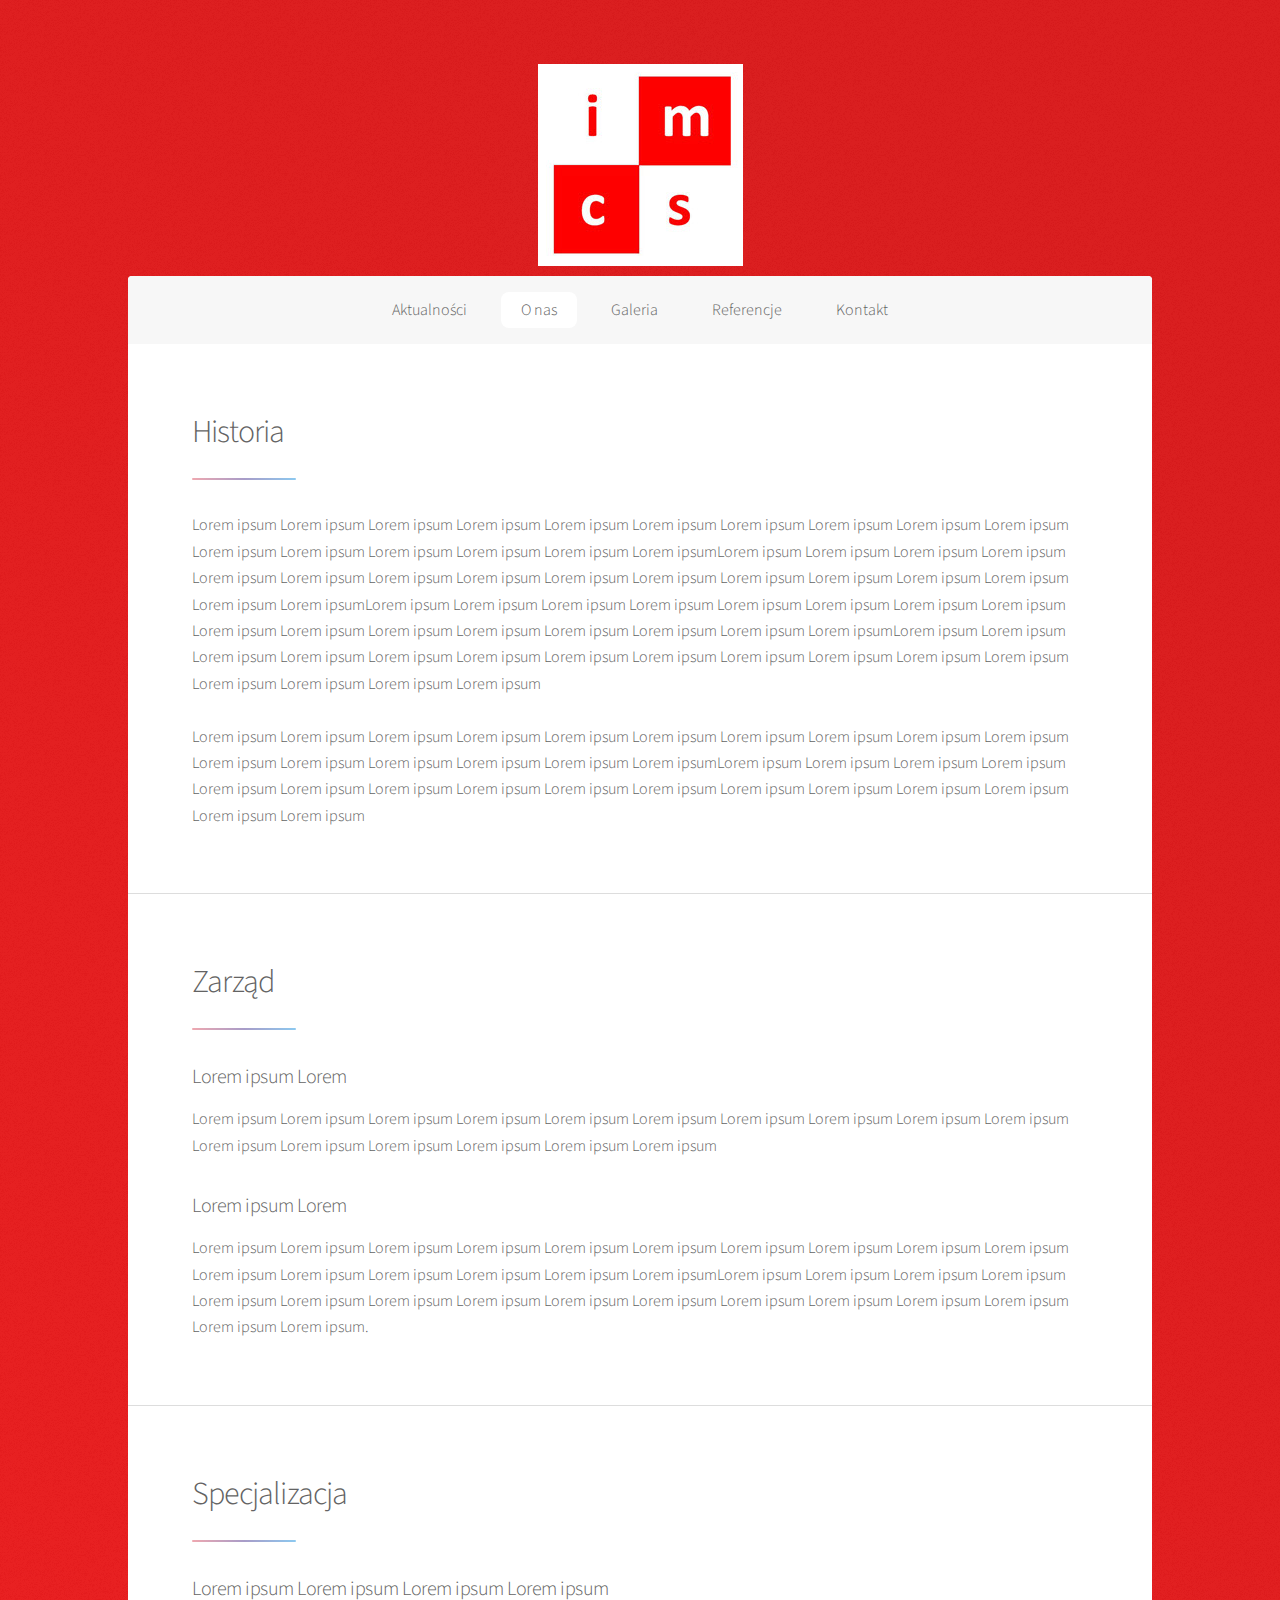
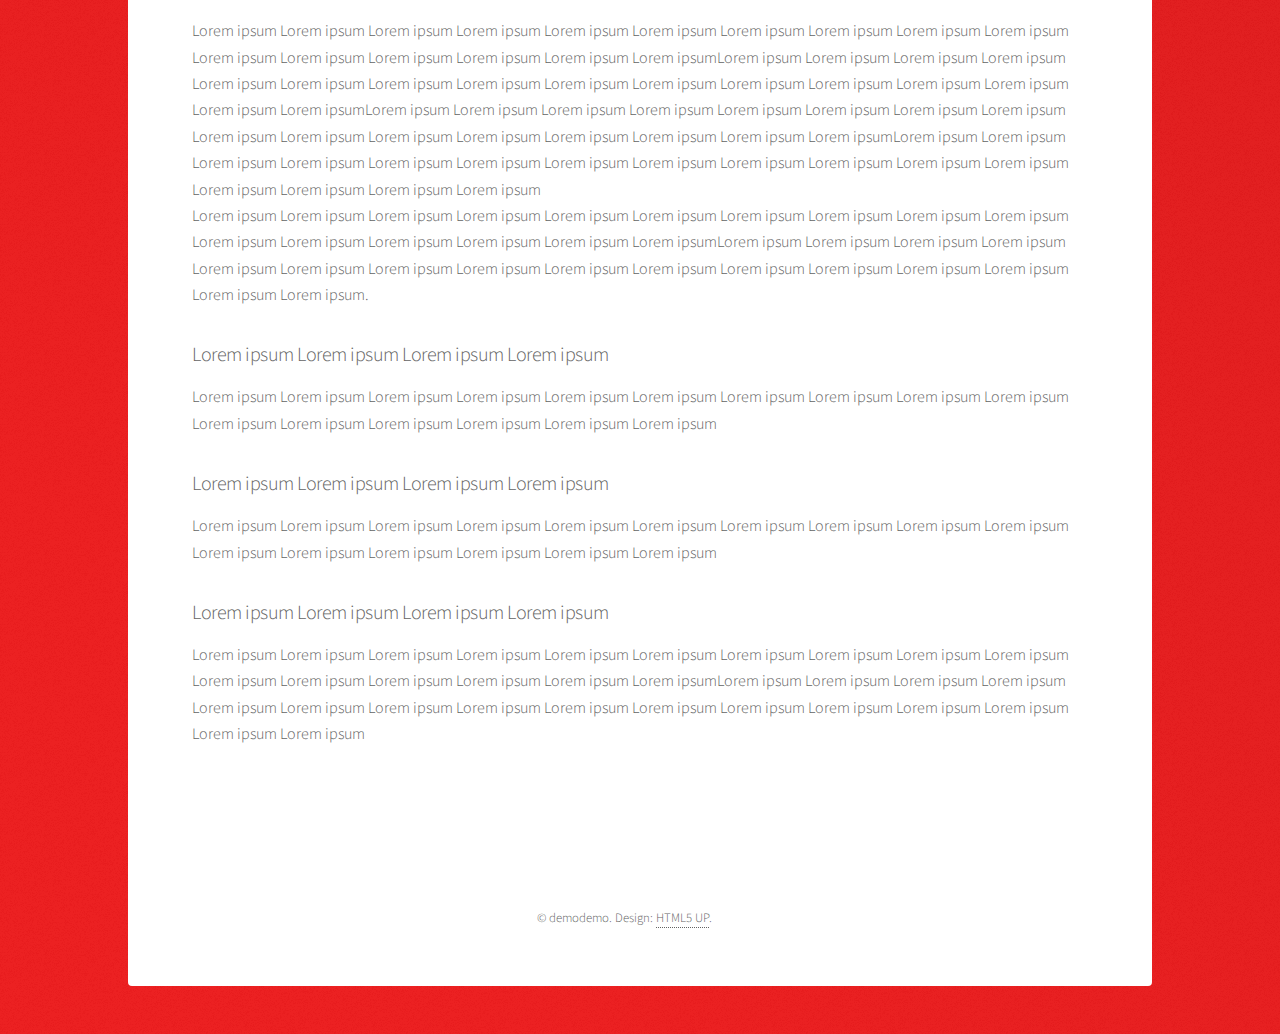
==== commit 8e747789: "update news" ====
--- a/aboutus.html
+++ b/aboutus.html
@@ -39,7 +39,7 @@
 								<div class="spotlight">
 									<div class="content">
 										<header class="major">
-											<h2>Lorem ipsum Lorem ipsum Lorem ipsum</h2>
+											<h2>Historia</h2>
 										</header>
 										<p>Lorem ipsum Lorem ipsum Lorem ipsum Lorem ipsum Lorem ipsum Lorem ipsum Lorem ipsum 
 											Lorem ipsum Lorem ipsum Lorem ipsum Lorem ipsum Lorem ipsum Lorem ipsum Lorem ipsum Lorem ipsum Lorem ipsumLorem ipsum Lorem ipsum Lorem ipsum Lorem ipsum Lorem ipsum Lorem ipsum Lorem ipsum 
@@ -71,7 +71,7 @@
 								<div class="spotlight">
 									<div class="content">
 										<header class="major">
-											<h2>O nas</h2>
+											<h2>Zarząd</h2>
 										</header>
 										<h3>Lorem ipsum Lorem</h3>
 										<p>Lorem ipsum Lorem ipsum Lorem ipsum Lorem ipsum Lorem ipsum Lorem ipsum Lorem ipsum 
--- a/assets/css/main.css
+++ b/assets/css/main.css
@@ -173,6 +173,10 @@
 
 	p {
 		margin: 0 0 2em 0;
+	}
+
+	.news0margin {
+		margin: 0 0 0 0;
 	}
 
 		p.content {
@@ -3708,6 +3712,11 @@
     font-stretch: normal;
     font-size: 13px;
     line-height: 16px;
+	margin: 0 0 0 0;
+}
+
+.singleNews {
+	margin: 0 0 2em 0;
 }
 /* Footer */
 
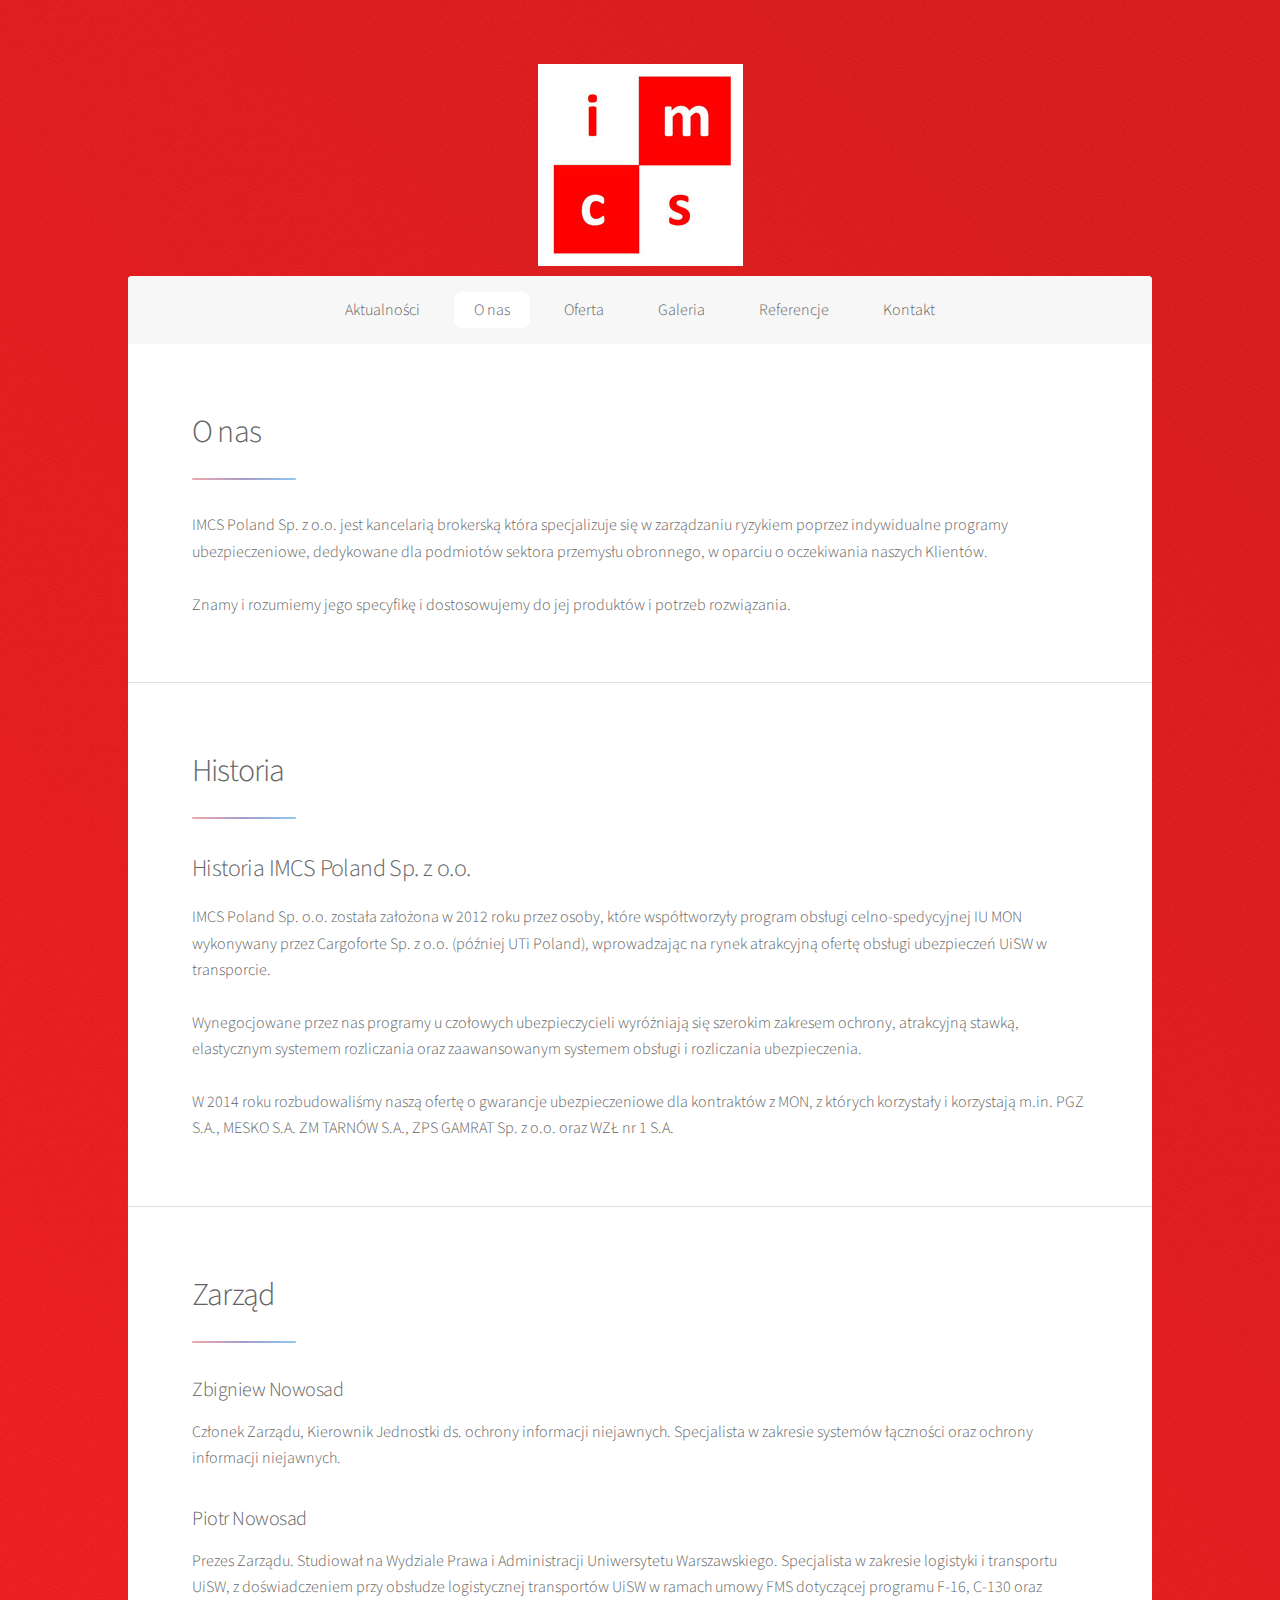
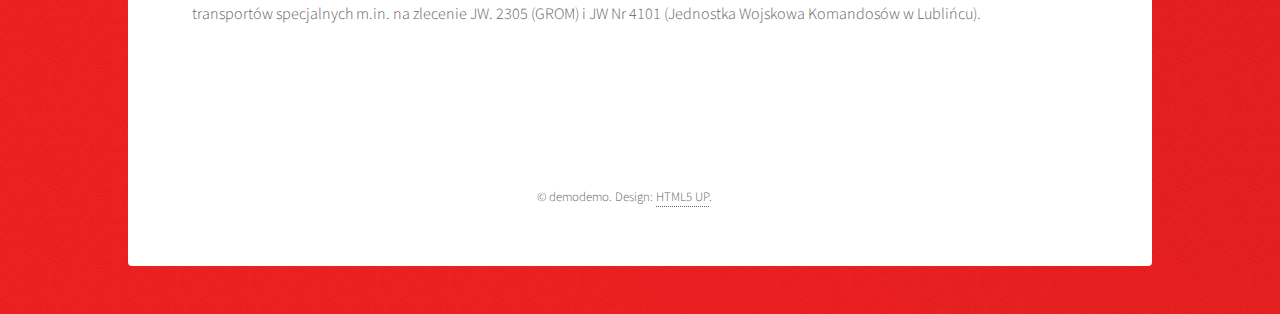
==== commit 40133b64: "add offer & update news & add contact values" ====
--- a/aboutus.html
+++ b/aboutus.html
@@ -4,8 +4,8 @@
 		<title>IMCS demo</title>
 		<meta charset="utf-8" />
 		<meta name="viewport" content="width=device-width, initial-scale=1, user-scalable=no" />
-		<link rel="stylesheet" href="assets/css/main.css" />
-		<noscript><link rel="stylesheet" href="assets/css/noscript.css" /></noscript>
+		<link rel="stylesheet" href="code/css/main.css" />
+		<noscript><link rel="stylesheet" href="code/css/noscript.css" /></noscript>
 	</head>
 	<body class="is-preload">
 
@@ -20,11 +20,9 @@
 				<!-- Nav -->
 					<nav id="nav">
 						<ul>
-							<!-- <li><a href="#history">Historia</a></li>
-							<li><a href="#aboutus">O nas</a></li>
-							<li><a href="#specialization">Specjalizacja</a></li> -->
 							<li><a href="index.html#news">Aktualności</a></li>
-							<li><a href="#history" class="active">O nas</a></li>
+							<li><a href="#aboutus" class="active">O nas</a></li>
+							<li><a href="offer.html#specialization">Oferta</a></li>
 							<li><a href="gallery.html#gallery">Galeria</a></li>
 							<li><a href="references.html#references">Referencje</a></li>
 							<li><a href="contact.html#contact">Kontakt</a></li>
@@ -34,53 +32,49 @@
 				<!-- Main -->
 					<div id="main">
 
+						<!-- About us -->
+
+						<section id="aboutus" class="main">
+							<div class="spotlight">
+								<div class="content">
+									<header class="major">
+										<h2>O nas</h2>
+									</header>
+									<p>IMCS Poland Sp. z o.o. jest kancelarią brokerską która specjalizuje się w zarządzaniu ryzykiem poprzez indywidualne programy ubezpieczeniowe, dedykowane dla podmiotów sektora przemysłu obronnego, w oparciu o oczekiwania naszych Klientów.
+										<br><br>Znamy i rozumiemy jego specyfikę i  dostosowujemy do jej produktów i potrzeb rozwiązania.</p>
+									
+								</div>
+							</div>
+						</section>
+
 						<!-- History -->
-							<section id="history" class="main">
-								<div class="spotlight">
-									<div class="content">
-										<header class="major">
-											<h2>Historia</h2>
-										</header>
-										<p>Lorem ipsum Lorem ipsum Lorem ipsum Lorem ipsum Lorem ipsum Lorem ipsum Lorem ipsum 
-											Lorem ipsum Lorem ipsum Lorem ipsum Lorem ipsum Lorem ipsum Lorem ipsum Lorem ipsum Lorem ipsum Lorem ipsumLorem ipsum Lorem ipsum Lorem ipsum Lorem ipsum Lorem ipsum Lorem ipsum Lorem ipsum 
-											Lorem ipsum Lorem ipsum Lorem ipsum Lorem ipsum Lorem ipsum Lorem ipsum Lorem ipsum Lorem ipsum Lorem ipsumLorem ipsum Lorem ipsum Lorem ipsum Lorem ipsum Lorem ipsum Lorem ipsum Lorem ipsum 
-											Lorem ipsum Lorem ipsum Lorem ipsum Lorem ipsum Lorem ipsum Lorem ipsum Lorem ipsum Lorem ipsum Lorem ipsumLorem ipsum Lorem ipsum Lorem ipsum Lorem ipsum Lorem ipsum Lorem ipsum Lorem ipsum 
-											Lorem ipsum Lorem ipsum Lorem ipsum Lorem ipsum Lorem ipsum Lorem ipsum Lorem ipsum Lorem ipsum Lorem ipsum<br/><br/>
-											Lorem ipsum Lorem ipsum Lorem ipsum Lorem ipsum Lorem ipsum Lorem ipsum Lorem ipsum 
-							Lorem ipsum Lorem ipsum Lorem ipsum Lorem ipsum Lorem ipsum Lorem ipsum Lorem ipsum Lorem ipsum Lorem ipsumLorem ipsum Lorem ipsum Lorem ipsum Lorem ipsum Lorem ipsum Lorem ipsum Lorem ipsum 
-							Lorem ipsum Lorem ipsum Lorem ipsum Lorem ipsum Lorem ipsum Lorem ipsum Lorem ipsum Lorem ipsum Lorem ipsum</p>
-										<!-- <header class="major">
-											<h2>Historia IMCS Poland Sp. z o.o.</h2>
-										</header>
-										<p>IMCS Poland Sp. o.o. została założona w 2012 roku przez osoby, które współtworzyły program obsługi celno-spedycyjnej IU MON
-											wykonywany przez Cargoforte Sp. z o.o. (później UTi Poland), wprowadzając na rynek atrakcyjną ofertę obsługi ubezpieczeń UiSW w transporcie. <br/><br/>
-											Wynegocjowane przez nas programy u czołowych ubezpieczycieli wyróżniają się szerokim zakresem ochrony, atrakcyjną stawką, 
-											elastycznym systemem rozliczania oraz zaawansowanym systemem obsługi i rozliczania ubezpieczenia. <br/><br/>
-											W 2014 roku rozbudowaliśmy naszą ofertę o gwarancje ubezpieczeniowe dla kontraktów z MON, z których korzystały i korzystają m.in. 
-											PGZ S.A., MESKO S.A. ZM TARNÓW S.A., ZPS GAMRAT Sp. z o.o. oraz WZŁ nr 1 S.A.</p> -->
-										<!-- <ul class="actions">
-											<li><a href="generic.html" class="button">Learn More</a></li>
-										</ul> -->
-									</div>
+						<section id="history" class="main">
+							<div class="spotlight">
+								<div class="content">
+									<header class="major">
+										<h2>Historia</h2>
+									</header>
+										<h2>Historia IMCS Poland Sp. z o.o.</h2>
+									</header>
+									<p>IMCS Poland Sp. o.o. została założona w 2012 roku przez osoby, które współtworzyły program obsługi celno-spedycyjnej IU MON
+										wykonywany przez Cargoforte Sp. z o.o. (później UTi Poland), wprowadzając na rynek atrakcyjną ofertę obsługi ubezpieczeń UiSW w transporcie. <br/><br/>
+										Wynegocjowane przez nas programy u czołowych ubezpieczycieli wyróżniają się szerokim zakresem ochrony, atrakcyjną stawką, 
+										elastycznym systemem rozliczania oraz zaawansowanym systemem obsługi i rozliczania ubezpieczenia. <br/><br/>
+										W 2014 roku rozbudowaliśmy naszą ofertę o gwarancje ubezpieczeniowe dla kontraktów z MON, z których korzystały i korzystają m.in. 
+										PGZ S.A., MESKO S.A. ZM TARNÓW S.A., ZPS GAMRAT Sp. z o.o. oraz WZŁ nr 1 S.A.</p>
 								</div>
-							</section>
+							</div>
+						</section>
 
-							<!-- About us -->
+							<!-- Board -->
 
-							<section id="aboutus" class="main">
+							<section id="board" class="main">
 								<div class="spotlight">
 									<div class="content">
 										<header class="major">
 											<h2>Zarząd</h2>
 										</header>
-										<h3>Lorem ipsum Lorem</h3>
-										<p>Lorem ipsum Lorem ipsum Lorem ipsum Lorem ipsum Lorem ipsum Lorem ipsum Lorem ipsum 
-											Lorem ipsum Lorem ipsum Lorem ipsum Lorem ipsum Lorem ipsum Lorem ipsum Lorem ipsum Lorem ipsum Lorem ipsum</p>
-										<h3>Lorem ipsum Lorem</h3>
-										<p>Lorem ipsum Lorem ipsum Lorem ipsum Lorem ipsum Lorem ipsum Lorem ipsum Lorem ipsum 
-							Lorem ipsum Lorem ipsum Lorem ipsum Lorem ipsum Lorem ipsum Lorem ipsum Lorem ipsum Lorem ipsum Lorem ipsumLorem ipsum Lorem ipsum Lorem ipsum Lorem ipsum Lorem ipsum Lorem ipsum Lorem ipsum 
-							Lorem ipsum Lorem ipsum Lorem ipsum Lorem ipsum Lorem ipsum Lorem ipsum Lorem ipsum Lorem ipsum Lorem ipsum.</p>
-										<!-- <h3>Zbigniew Nowosad</h3>
+										<h3>Zbigniew Nowosad</h3>
 										<p>Członek Zarządu, Kierownik Jednostki ds. ochrony informacji niejawnych.
 											Specjalista w zakresie systemów łączności oraz ochrony informacji niejawnych.</p>
 										<h3>Piotr Nowosad</h3>
@@ -89,64 +83,10 @@
 											Specjalista w zakresie logistyki i transportu UiSW, z doświadczeniem przy obsłudze logistycznej
 											transportów UiSW w ramach umowy FMS dotyczącej programu F-16, C-130 oraz transportów
 											specjalnych m.in. na zlecenie JW. 2305 (GROM) i JW Nr 4101 (Jednostka Wojskowa Komandosów w
-											Lublińcu).</p> -->
+											Lublińcu).</p>
 									</div>
 								</div>
 							</section>
-
-							<!-- Specialization -->
-							<section id="specialization" class="main">
-								<div class="spotlight">
-									<div class="content">
-										<header class="major">
-											<h2>Specjalizacja</h2>
-										</header>
-										<h3>Lorem ipsum Lorem ipsum Lorem ipsum Lorem ipsum</h3>
-											<p>Lorem ipsum Lorem ipsum Lorem ipsum Lorem ipsum Lorem ipsum Lorem ipsum Lorem ipsum 
-												Lorem ipsum Lorem ipsum Lorem ipsum Lorem ipsum Lorem ipsum Lorem ipsum Lorem ipsum Lorem ipsum Lorem ipsumLorem ipsum Lorem ipsum Lorem ipsum Lorem ipsum Lorem ipsum Lorem ipsum Lorem ipsum 
-												Lorem ipsum Lorem ipsum Lorem ipsum Lorem ipsum Lorem ipsum Lorem ipsum Lorem ipsum Lorem ipsum Lorem ipsumLorem ipsum Lorem ipsum Lorem ipsum Lorem ipsum Lorem ipsum Lorem ipsum Lorem ipsum 
-												Lorem ipsum Lorem ipsum Lorem ipsum Lorem ipsum Lorem ipsum Lorem ipsum Lorem ipsum Lorem ipsum Lorem ipsumLorem ipsum Lorem ipsum Lorem ipsum Lorem ipsum Lorem ipsum Lorem ipsum Lorem ipsum 
-												Lorem ipsum Lorem ipsum Lorem ipsum Lorem ipsum Lorem ipsum Lorem ipsum Lorem ipsum Lorem ipsum Lorem ipsum <br>
-												Lorem ipsum Lorem ipsum Lorem ipsum Lorem ipsum Lorem ipsum Lorem ipsum Lorem ipsum 
-							Lorem ipsum Lorem ipsum Lorem ipsum Lorem ipsum Lorem ipsum Lorem ipsum Lorem ipsum Lorem ipsum Lorem ipsumLorem ipsum Lorem ipsum Lorem ipsum Lorem ipsum Lorem ipsum Lorem ipsum Lorem ipsum 
-							Lorem ipsum Lorem ipsum Lorem ipsum Lorem ipsum Lorem ipsum Lorem ipsum Lorem ipsum Lorem ipsum Lorem ipsum.</p>
-										<h3>Lorem ipsum Lorem ipsum Lorem ipsum Lorem ipsum</h3>
-											<p>Lorem ipsum Lorem ipsum Lorem ipsum Lorem ipsum Lorem ipsum Lorem ipsum Lorem ipsum 
-												Lorem ipsum Lorem ipsum Lorem ipsum Lorem ipsum Lorem ipsum Lorem ipsum Lorem ipsum Lorem ipsum Lorem ipsum</p>
-										<h3>Lorem ipsum Lorem ipsum Lorem ipsum Lorem ipsum</h3>
-											<p>Lorem ipsum Lorem ipsum Lorem ipsum Lorem ipsum Lorem ipsum Lorem ipsum Lorem ipsum 
-												Lorem ipsum Lorem ipsum Lorem ipsum Lorem ipsum Lorem ipsum Lorem ipsum Lorem ipsum Lorem ipsum Lorem ipsum</p>
-										<h3>Lorem ipsum Lorem ipsum Lorem ipsum Lorem ipsum</h3>
-											<p>Lorem ipsum Lorem ipsum Lorem ipsum Lorem ipsum Lorem ipsum Lorem ipsum Lorem ipsum 
-												Lorem ipsum Lorem ipsum Lorem ipsum Lorem ipsum Lorem ipsum Lorem ipsum Lorem ipsum Lorem ipsum Lorem ipsumLorem ipsum Lorem ipsum Lorem ipsum Lorem ipsum Lorem ipsum Lorem ipsum Lorem ipsum 
-												Lorem ipsum Lorem ipsum Lorem ipsum Lorem ipsum Lorem ipsum Lorem ipsum Lorem ipsum Lorem ipsum Lorem ipsum</p>
-										<!-- <p>Profil naszej działalności ukierunkowany jest na obsługę spółek sektora przemysłu obronnego, na którym to polu zbieramy szerokie doświadczenie.</p>
-										<h3>Gwarancje ubezpieczeniowe</h3>
-											<p>Model aktualnych postępowań w zakresie zamówień publicznych prowadzonych przez IU MON
-												przewiduje obligatoryjne zabezpieczenia należytego wykonania umowy oraz zwrotu zaliczki w postaci
-												gwarancji bankowych lub ubezpieczeniowych.
-												Nieprzerwanie od sześciu lat, jako pośrednik ubezpieczeniowy MESKO S.A. <b>doprowadziliśmy do
-												zabezpieczenia wszystkich kontraktów pomiędzy MESKO S.A. a Inspektoratem Uzbrojenia MON
-												gwarancjami ubezpieczeniowymi zwrotu zaliczki oraz należytego wykonania kontraktu.</b>
-												Nasza praca na tym polu zaczyna się na etapie zbierania niezbędnych danych finansowych po stronie
-												Spółki, formułowania właściwego zapytania do sprawdzonych zakładów ubezpieczeń, poprzez
-												negocjacje warunków wydania gwarancji (zabezpieczenia, warunki finansowe) a następnie
-												uzgadnianie treści gwarancji z Pionem Głównego Księgowego w Inspektoracie Uzbrojenia oraz
-												dostarczenie gwarancji do MON.</p>
-										<h3>Ubezpieczenia mienia od zdarzeń losowych i w transporcie</h3>
-											<p>Znając doskonale Państwa produkty i ich właściwości, jesteśmy właściwym partnerem do rozmów
-												 z ubezpieczycielami w zakresie jego ubezpieczeń, w zależności od Państwa potrzeb.</p>
-										<h3>Ubezpieczenia OC działalności</h3>
-											<p>Zabezpieczamy ochronę kontraktową oraz deliktową, ze szczególnym uwzględnieniem
-												odpowiedzialności osób zarządzających.</p>
-										<h3>Ubezpieczenia komunikacyjne</h3>
-											<p>Zabezpieczamy ochronę pojazdom oraz sprzętowi ruchomemu, dbając o terminowe zawieranie
-												umów ubezpieczenia w oparciu o rynkową stawkę, którą za każdym razem sprawdzamy w oparciu o
-												badanie rynku.</p> -->
-									</div>
-								</div>
-							</section>
-
 				<!-- Footer -->
 					<footer id="footer" >
 						<p class="copyright">&copy; demodemo. Design: <a href="https://html5up.net">HTML5 UP</a>.</p>
@@ -155,12 +95,12 @@
 			</div>
 	</body>
 			<!-- Scripts -->
-			<script src="assets/js/jquery.min.js"></script>
-			<script src="assets/js/jquery.scrollex.min.js"></script>
-			<script src="assets/js/jquery.scrolly.min.js"></script>
-			<script src="assets/js/browser.min.js"></script>
-			<script src="assets/js/breakpoints.min.js"></script>
-			<script src="assets/js/util.js"></script>
-			<script src="assets/js/main.js"></script>
-			<script src="assets/js/elementsGenerator.js"></script>
+			<script src="code/js/jquery.min.js"></script>
+			<script src="code/js/jquery.scrollex.min.js"></script>
+			<script src="code/js/jquery.scrolly.min.js"></script>
+			<script src="code/js/browser.min.js"></script>
+			<script src="code/js/breakpoints.min.js"></script>
+			<script src="code/js/util.js"></script>
+			<script src="code/js/main.js"></script>
+			<script src="code/js/elementsGenerator.js"></script>
 </html>--- a/code/css/main.css
+++ b/code/css/main.css
@@ -0,0 +1,4190 @@
+@import url(fontawesome-all.min.css);
+@import 'https://fonts.googleapis.com/css?family=Source+Sans+Pro:300,400';
+
+
+html, body, div, span, applet, object,
+iframe, h1, h2, h3, h4, h5, h6, p, blockquote,
+pre, a, abbr, acronym, address, big, cite,
+code, del, dfn, em, img, ins, kbd, q, s, samp,
+small, strike, strong, sub, sup, tt, var, b,
+u, i, center, dl, dt, dd, ol, ul, li, fieldset,
+form, label, legend, table, caption, tbody,
+tfoot, thead, tr, th, td, article, aside,
+canvas, details, embed, figure, figcaption,
+footer, header, hgroup, menu, nav, output, ruby,
+section, summary, time, mark, audio, video {
+	margin: 0;
+	padding: 0;
+	border: 0;
+	font-size: 100%;
+	font: inherit;
+	vertical-align: baseline;}
+
+article, aside, details, figcaption, figure,
+footer, header, hgroup, menu, nav, section {
+	display: block;}
+
+body {
+	line-height: 1;
+}
+
+ol, ul {
+	list-style: none;
+}
+
+blockquote, q {
+	quotes: none;
+}
+
+	blockquote:before, blockquote:after, q:before, q:after {
+		content: '';
+		content: none;
+	}
+
+table {
+	border-collapse: collapse;
+	border-spacing: 0;
+}
+
+body {
+	-webkit-text-size-adjust: none;
+}
+
+mark {
+	background-color: transparent;
+	color: inherit;
+}
+
+input::-moz-focus-inner {
+	border: 0;
+	padding: 0;
+}
+
+input, select, textarea {
+	-moz-appearance: none;
+	-webkit-appearance: none;
+	-ms-appearance: none;
+	appearance: none;
+}
+
+/* Basic */
+
+	@-ms-viewport {
+		width: device-width;
+	}
+
+	body {
+		-ms-overflow-style: scrollbar;
+	}
+
+	@media screen and (max-width: 480px) {
+
+		html, body {
+			min-width: 320px;
+		}
+
+	}
+
+	html {
+		box-sizing: border-box;
+	}
+
+	*, *:before, *:after {
+		box-sizing: inherit;
+	}
+
+	body {
+		/* background-color: #ff0000; */
+		background-image: url("images/overlay.png"), -moz-linear-gradient(45deg, #ffffff 15%, #dd1919 85%);
+		background-image: url("images/overlay.png"), -webkit-linear-gradient(45deg, #dd1919 15%, #dd1919 85%);
+		background-image: url("images/overlay.png"), -ms-linear-gradient(45deg, #f01b1b 15%, #dd1919 85%);
+		background-image: url("images/overlay.png"), linear-gradient(45deg, #f01b1b 15%, #dd1919 85%);
+	}
+
+		body.is-preload *, body.is-preload *:before, body.is-preload *:after {
+			-moz-animation: none !important;
+			-webkit-animation: none !important;
+			-ms-animation: none !important;
+			animation: none !important;
+			-moz-transition: none !important;
+			-webkit-transition: none !important;
+			-ms-transition: none !important;
+			transition: none !important;
+		}
+
+/* Type */
+
+	body {
+		color: rgba(255, 255, 255, 0.65);
+	}
+
+	body, input, select, textarea {
+		font-family: "Source Sans Pro", Helvetica, sans-serif;
+		font-size: 17pt;
+		font-weight: 300;
+		line-height: 1.65;
+	}
+
+		@media screen and (max-width: 1680px) {
+
+			body, input, select, textarea {
+				font-size: 14pt;
+			}
+
+		}
+
+		@media screen and (max-width: 1280px) {
+
+			body, input, select, textarea {
+				font-size: 12pt;
+			}
+
+		}
+
+		@media screen and (max-width: 360px) {
+
+			body, input, select, textarea {
+				font-size: 11pt;
+			}
+
+		}
+
+	a {
+		-moz-transition: color 0.2s ease, border-bottom 0.2s ease;
+		-webkit-transition: color 0.2s ease, border-bottom 0.2s ease;
+		-ms-transition: color 0.2s ease, border-bottom 0.2s ease;
+		transition: color 0.2s ease, border-bottom 0.2s ease;
+		text-decoration: none;
+		border-bottom: dotted 1px;
+		color: inherit;
+	}
+
+		a:hover {
+			border-bottom-color: transparent;
+		}
+
+	strong, b {
+		font-weight: 400;
+	}
+
+	em, i {
+		font-style: italic;
+	}
+
+	p {
+		margin: 0 0 2em 0;
+	}
+
+	.news0margin {
+		margin: 0 0 0 0;
+	}
+
+		p.content {
+			-moz-columns: 20em 2;
+			-webkit-columns: 20em 2;
+			-ms-columns: 20em 2;
+			columns: 20em 2;
+			-moz-column-gap: 2em;
+			-webkit-column-gap: 2em;
+			-ms-column-gap: 2em;
+			column-gap: 2em;
+			text-align: justify;
+		}
+
+	h1, h2, h3, h4, h5, h6 {
+		font-weight: 300;
+		line-height: 1.5;
+		margin: 0 0 0.7em 0;
+		letter-spacing: -0.025em;
+	}
+
+		h1 a, h2 a, h3 a, h4 a, h5 a, h6 a {
+			color: inherit;
+			text-decoration: none;
+		}
+
+	h1 {
+		font-size: 2.5em;
+		line-height: 1.2;
+	}
+
+	h2 {
+		font-size: 1.5em;
+	}
+
+	h3 {
+		font-size: 1.25em;
+	}
+
+	h4 {
+		font-size: 1.1em;
+	}
+
+	h5 {
+		font-size: 0.9em;
+	}
+
+	h6 {
+		font-size: 0.7em;
+	}
+
+	@media screen and (max-width: 736px) {
+
+		h1 {
+			font-size: 2em;
+		}
+
+	}
+
+	sub {
+		font-size: 0.8em;
+		position: relative;
+		top: 0.5em;
+	}
+
+	sup {
+		font-size: 0.8em;
+		position: relative;
+		top: -0.5em;
+	}
+
+	blockquote {
+		border-left: solid 4px;
+		font-style: italic;
+		margin: 0 0 2em 0;
+		padding: 0.5em 0 0.5em 2em;
+	}
+
+	code {
+		border-radius: 8px;
+		border: solid 1px;
+		font-family: "Courier New", monospace;
+		font-size: 0.9em;
+		margin: 0 0.25em;
+		padding: 0.25em 0.65em;
+	}
+
+	pre {
+		-webkit-overflow-scrolling: touch;
+		font-family: "Courier New", monospace;
+		font-size: 0.9em;
+		margin: 0 0 2em 0;
+	}
+
+		pre code {
+			display: block;
+			line-height: 1.75;
+			padding: 1em 1.5em;
+			overflow-x: auto;
+		}
+
+	hr {
+		border: 0;
+		border-bottom: solid 1px;
+		margin: 2em 0;
+	}
+
+		hr.major {
+			margin: 3em 0;
+		}
+
+	.align-left {
+		text-align: left;
+	}
+
+	.align-center {
+		text-align: center;
+	}
+
+	.align-right {
+		text-align: right;
+	}
+
+	input, select, textarea {
+		color: #ffffff;
+	}
+
+	a:hover {
+		color: #ffffff;
+	}
+
+	strong, b {
+		color: #ffffff;
+	}
+
+	h1, h2, h3, h4, h5, h6 {
+		color: #ffffff;
+	}
+
+	blockquote {
+		border-left-color: rgba(255, 255, 255, 0.35);
+	}
+
+	code {
+		background: rgba(255, 255, 255, 0.075);
+		border-color: rgba(255, 255, 255, 0.35);
+	}
+
+	hr {
+		border-bottom-color: rgba(255, 255, 255, 0.35);
+	}
+
+/* Row */
+
+	.row {
+		display: flex;
+		flex-wrap: wrap;
+		box-sizing: border-box;
+		align-items: center;
+		justify-content: center;
+	}
+
+		.row > * {
+			box-sizing: border-box;
+		}
+
+		.row.gtr-uniform > * > :last-child {
+			margin-bottom: 0;
+		}
+
+		.row.aln-left {
+			justify-content: flex-start;
+		}
+
+		.row.aln-center {
+			justify-content: center;
+		}
+
+		.row.aln-right {
+			justify-content: flex-end;
+		}
+
+		.row.aln-top {
+			align-items: flex-start;
+		}
+
+		.row.aln-middle {
+			align-items: center;
+		}
+
+		.row.aln-bottom {
+			align-items: flex-end;
+		}
+
+		.row > .imp {
+			order: -1;
+		}
+
+		.row > .col-1 {
+			width: 8.33333%;
+		}
+
+		.row > .off-1 {
+			margin-left: 8.33333%;
+		}
+
+		.row > .col-2 {
+			width: 16.66667%;
+		}
+
+		.row > .off-2 {
+			margin-left: 16.66667%;
+		}
+
+		.row > .col-3 {
+			width: 25%;
+		}
+
+		.row > .off-3 {
+			margin-left: 25%;
+		}
+
+		.row > .col-4 {
+			width: 33.33333%;
+		}
+
+		.row > .off-4 {
+			margin-left: 33.33333%;
+		}
+
+		.row > .col-5 {
+			width: 41.66667%;
+		}
+
+		.row > .off-5 {
+			margin-left: 41.66667%;
+		}
+
+		.row > .col-6 {
+			width: 50%;
+		}
+
+		.row > .off-6 {
+			margin-left: 50%;
+		}
+
+		.row > .col-7 {
+			width: 58.33333%;
+		}
+
+		.row > .off-7 {
+			margin-left: 58.33333%;
+		}
+
+		.row > .col-8 {
+			width: 66.66667%;
+		}
+
+		.row > .off-8 {
+			margin-left: 66.66667%;
+		}
+
+		.row > .col-9 {
+			width: 75%;
+		}
+
+		.row > .off-9 {
+			margin-left: 75%;
+		}
+
+		.row > .col-10 {
+			width: 83.33333%;
+		}
+
+		.row > .off-10 {
+			margin-left: 83.33333%;
+		}
+
+		.row > .col-11 {
+			width: 91.66667%;
+		}
+
+		.row > .off-11 {
+			margin-left: 91.66667%;
+		}
+
+		.row > .col-12 {
+			width: 100%;
+		}
+
+		.row > .off-12 {
+			margin-left: 100%;
+		}
+
+		.row.gtr-0 {
+			margin-top: 0;
+			margin-left: 0em;
+		}
+
+			.row.gtr-0 > * {
+				padding: 0 0 0 0em;
+			}
+
+			.row.gtr-0.gtr-uniform {
+				margin-top: 0em;
+			}
+
+				.row.gtr-0.gtr-uniform > * {
+					padding-top: 0em;
+				}
+
+		.row.gtr-25 {
+			margin-top: 0;
+			margin-left: -0.375em;
+		}
+
+			.row.gtr-25 > * {
+				padding: 0 0 0 0.375em;
+			}
+
+			.row.gtr-25.gtr-uniform {
+				margin-top: -0.375em;
+			}
+
+				.row.gtr-25.gtr-uniform > * {
+					padding-top: 0.375em;
+				}
+
+		.row.gtr-50 {
+			margin-top: 0;
+			margin-left: -0.75em;
+		}
+
+			.row.gtr-50 > * {
+				padding: 0 0 0 0.75em;
+			}
+
+			.row.gtr-50.gtr-uniform {
+				margin-top: -0.75em;
+			}
+
+				.row.gtr-50.gtr-uniform > * {
+					padding-top: 0.75em;
+				}
+
+		.row {
+			padding: 1em 1em 1em 1em;
+		}
+
+			.row > * {
+				padding: 1em 1em 1em 1em;
+			}
+
+			/* .row.gtr-uniform {
+				margin-top: -1.5em;
+			}
+
+				.row.gtr-uniform > * {
+					padding-top: 1.5em;
+				} */
+
+		.row.gtr-150 {
+			margin-top: 0;
+			margin-left: -2.25em;
+		}
+
+			.row.gtr-150 > * {
+				padding: 0 0 0 2.25em;
+			}
+
+			.row.gtr-150.gtr-uniform {
+				margin-top: -2.25em;
+			}
+
+				.row.gtr-150.gtr-uniform > * {
+					padding-top: 2.25em;
+				}
+
+		.row.gtr-200 {
+			margin-top: 0;
+			margin-left: -3em;
+		}
+
+			.row.gtr-200 > * {
+				padding: 0 0 0 3em;
+			}
+
+			.row.gtr-200.gtr-uniform {
+				margin-top: -3em;
+			}
+
+				.row.gtr-200.gtr-uniform > * {
+					padding-top: 3em;
+				}
+
+		@media screen and (max-width: 1680px) {
+
+			.row {
+				display: flex;
+				flex-wrap: wrap;
+				box-sizing: border-box;
+				align-items: center;
+			}
+
+				.row > * {
+					box-sizing: border-box;
+				}
+
+				.row.gtr-uniform > * > :last-child {
+					margin-bottom: 0;
+				}
+
+				.row.aln-left {
+					justify-content: flex-start;
+				}
+
+				.row.aln-center {
+					justify-content: center;
+				}
+
+				.row.aln-right {
+					justify-content: flex-end;
+				}
+
+				.row.aln-top {
+					align-items: flex-start;
+				}
+
+				.row.aln-middle {
+					align-items: center;
+				}
+
+				.row.aln-bottom {
+					align-items: flex-end;
+				}
+
+				.row > .imp-xlarge {
+					order: -1;
+				}
+
+				.row > .col-1-xlarge {
+					width: 8.33333%;
+				}
+
+				.row > .off-1-xlarge {
+					margin-left: 8.33333%;
+				}
+
+				.row > .col-2-xlarge {
+					width: 16.66667%;
+				}
+
+				.row > .off-2-xlarge {
+					margin-left: 16.66667%;
+				}
+
+				.row > .col-3-xlarge {
+					width: 25%;
+				}
+
+				.row > .off-3-xlarge {
+					margin-left: 25%;
+				}
+
+				.row > .col-4-xlarge {
+					width: 33.33333%;
+				}
+
+				.row > .off-4-xlarge {
+					margin-left: 33.33333%;
+				}
+
+				.row > .col-5-xlarge {
+					width: 41.66667%;
+				}
+
+				.row > .off-5-xlarge {
+					margin-left: 41.66667%;
+				}
+
+				.row > .col-6-xlarge {
+					width: 50%;
+				}
+
+				.row > .off-6-xlarge {
+					margin-left: 50%;
+				}
+
+				.row > .col-7-xlarge {
+					width: 58.33333%;
+				}
+
+				.row > .off-7-xlarge {
+					margin-left: 58.33333%;
+				}
+
+				.row > .col-8-xlarge {
+					width: 66.66667%;
+				}
+
+				.row > .off-8-xlarge {
+					margin-left: 66.66667%;
+				}
+
+				.row > .col-9-xlarge {
+					width: 75%;
+				}
+
+				.row > .off-9-xlarge {
+					margin-left: 75%;
+				}
+
+				.row > .col-10-xlarge {
+					width: 83.33333%;
+				}
+
+				.row > .off-10-xlarge {
+					margin-left: 83.33333%;
+				}
+
+				.row > .col-11-xlarge {
+					width: 91.66667%;
+				}
+
+				.row > .off-11-xlarge {
+					margin-left: 91.66667%;
+				}
+
+				.row > .col-12-xlarge {
+					width: 100%;
+				}
+
+				.row > .off-12-xlarge {
+					margin-left: 100%;
+				}
+
+				.row.gtr-0 {
+					margin-top: 0;
+					margin-left: 0em;
+				}
+
+					.row.gtr-0 > * {
+						padding: 0 0 0 0em;
+					}
+
+					.row.gtr-0.gtr-uniform {
+						margin-top: 0em;
+					}
+
+						.row.gtr-0.gtr-uniform > * {
+							padding-top: 0em;
+						}
+
+				.row.gtr-25 {
+					margin-top: 0;
+					margin-left: -0.375em;
+				}
+
+					.row.gtr-25 > * {
+						padding: 0 0 0 0.375em;
+					}
+
+					.row.gtr-25.gtr-uniform {
+						margin-top: -0.375em;
+					}
+
+						.row.gtr-25.gtr-uniform > * {
+							padding-top: 0.375em;
+						}
+
+				.row.gtr-50 {
+					margin-top: 0;
+					margin-left: -0.75em;
+				}
+
+					.row.gtr-50 > * {
+						padding: 0 0 0 0.75em;
+					}
+
+					.row.gtr-50.gtr-uniform {
+						margin-top: -0.75em;
+					}
+
+						.row.gtr-50.gtr-uniform > * {
+							padding-top: 0.75em;
+						}
+
+				.row {
+					padding: 1em 1em 1em 1em;
+				}
+
+					.row > * {
+						padding: 1em 1em 1em 1em;
+					}
+
+					/* .row.gtr-uniform {
+						margin-top: -1.5em;
+					}
+
+						.row.gtr-uniform > * {
+							padding-top: 1.5em;
+						} */
+
+				.row.gtr-150 {
+					margin-top: 0;
+					margin-left: -2.25em;
+				}
+
+					.row.gtr-150 > * {
+						padding: 0 0 0 2.25em;
+					}
+
+					.row.gtr-150.gtr-uniform {
+						margin-top: -2.25em;
+					}
+
+						.row.gtr-150.gtr-uniform > * {
+							padding-top: 2.25em;
+						}
+
+				.row.gtr-200 {
+					margin-top: 0;
+					margin-left: -3em;
+				}
+
+					.row.gtr-200 > * {
+						padding: 0 0 0 3em;
+					}
+
+					.row.gtr-200.gtr-uniform {
+						margin-top: -3em;
+					}
+
+						.row.gtr-200.gtr-uniform > * {
+							padding-top: 3em;
+						}
+
+		}
+
+		@media screen and (max-width: 1280px) {
+
+			.row {
+				display: flex;
+				flex-wrap: wrap;
+				box-sizing: border-box;
+				align-items: center;
+			}
+
+				.row > * {
+					box-sizing: border-box;
+				}
+
+				.row.gtr-uniform > * > :last-child {
+					margin-bottom: 0;
+				}
+
+				.row.aln-left {
+					justify-content: flex-start;
+				}
+
+				.row.aln-center {
+					justify-content: center;
+				}
+
+				.row.aln-right {
+					justify-content: flex-end;
+				}
+
+				.row.aln-top {
+					align-items: flex-start;
+				}
+
+				.row.aln-middle {
+					align-items: center;
+				}
+
+				.row.aln-bottom {
+					align-items: flex-end;
+				}
+
+				.row > .imp-large {
+					order: -1;
+				}
+
+				.row > .col-1-large {
+					width: 8.33333%;
+				}
+
+				.row > .off-1-large {
+					margin-left: 8.33333%;
+				}
+
+				.row > .col-2-large {
+					width: 16.66667%;
+				}
+
+				.row > .off-2-large {
+					margin-left: 16.66667%;
+				}
+
+				.row > .col-3-large {
+					width: 25%;
+				}
+
+				.row > .off-3-large {
+					margin-left: 25%;
+				}
+
+				.row > .col-4-large {
+					width: 33.33333%;
+				}
+
+				.row > .off-4-large {
+					margin-left: 33.33333%;
+				}
+
+				.row > .col-5-large {
+					width: 41.66667%;
+				}
+
+				.row > .off-5-large {
+					margin-left: 41.66667%;
+				}
+
+				.row > .col-6-large {
+					width: 50%;
+				}
+
+				.row > .off-6-large {
+					margin-left: 50%;
+				}
+
+				.row > .col-7-large {
+					width: 58.33333%;
+				}
+
+				.row > .off-7-large {
+					margin-left: 58.33333%;
+				}
+
+				.row > .col-8-large {
+					width: 66.66667%;
+				}
+
+				.row > .off-8-large {
+					margin-left: 66.66667%;
+				}
+
+				.row > .col-9-large {
+					width: 75%;
+				}
+
+				.row > .off-9-large {
+					margin-left: 75%;
+				}
+
+				.row > .col-10-large {
+					width: 83.33333%;
+				}
+
+				.row > .off-10-large {
+					margin-left: 83.33333%;
+				}
+
+				.row > .col-11-large {
+					width: 91.66667%;
+				}
+
+				.row > .off-11-large {
+					margin-left: 91.66667%;
+				}
+
+				.row > .col-12-large {
+					width: 100%;
+				}
+
+				.row > .off-12-large {
+					margin-left: 100%;
+				}
+
+				.row.gtr-0 {
+					margin-top: 0;
+					margin-left: 0em;
+				}
+
+					.row.gtr-0 > * {
+						padding: 0 0 0 0em;
+					}
+
+					.row.gtr-0.gtr-uniform {
+						margin-top: 0em;
+					}
+
+						.row.gtr-0.gtr-uniform > * {
+							padding-top: 0em;
+						}
+
+				.row.gtr-25 {
+					margin-top: 0;
+					margin-left: -0.375em;
+				}
+
+					.row.gtr-25 > * {
+						padding: 0 0 0 0.375em;
+					}
+
+					.row.gtr-25.gtr-uniform {
+						margin-top: -0.375em;
+					}
+
+						.row.gtr-25.gtr-uniform > * {
+							padding-top: 0.375em;
+						}
+
+				.row.gtr-50 {
+					margin-top: 0;
+					margin-left: -0.75em;
+				}
+
+					.row.gtr-50 > * {
+						padding: 0 0 0 0.75em;
+					}
+
+					.row.gtr-50.gtr-uniform {
+						margin-top: -0.75em;
+					}
+
+						.row.gtr-50.gtr-uniform > * {
+							padding-top: 0.75em;
+						}
+
+				.row {
+					padding: 1em 1em 1em 1em;
+				}
+
+					.row > * {
+						padding: 1em 1em 1em 1em;
+					}
+
+					/* .row.gtr-uniform {
+						margin-top: -1.5em;
+					}
+
+						.row.gtr-uniform > * {
+							padding-top: 1.5em;
+						} */
+
+				.row.gtr-150 {
+					margin-top: 0;
+					margin-left: -2.25em;
+				}
+
+					.row.gtr-150 > * {
+						padding: 0 0 0 2.25em;
+					}
+
+					.row.gtr-150.gtr-uniform {
+						margin-top: -2.25em;
+					}
+
+						.row.gtr-150.gtr-uniform > * {
+							padding-top: 2.25em;
+						}
+
+				.row.gtr-200 {
+					margin-top: 0;
+					margin-left: -3em;
+				}
+
+					.row.gtr-200 > * {
+						padding: 0 0 0 3em;
+					}
+
+					.row.gtr-200.gtr-uniform {
+						margin-top: -3em;
+					}
+
+						.row.gtr-200.gtr-uniform > * {
+							padding-top: 3em;
+						}
+
+		}
+
+		@media screen and (max-width: 980px) {
+
+			.row {
+				display: flex;
+				flex-wrap: wrap;
+				box-sizing: border-box;
+				align-items: center;
+			}
+
+				.row > * {
+					box-sizing: border-box;
+				}
+
+				.row.gtr-uniform > * > :last-child {
+					margin-bottom: 0;
+				}
+
+				.row.aln-left {
+					justify-content: flex-start;
+				}
+
+				.row.aln-center {
+					justify-content: center;
+				}
+
+				.row.aln-right {
+					justify-content: flex-end;
+				}
+
+				.row.aln-top {
+					align-items: flex-start;
+				}
+
+				.row.aln-middle {
+					align-items: center;
+				}
+
+				.row.aln-bottom {
+					align-items: flex-end;
+				}
+
+				.row > .imp-medium {
+					order: -1;
+				}
+
+				.row > .col-1-medium {
+					width: 8.33333%;
+				}
+
+				.row > .off-1-medium {
+					margin-left: 8.33333%;
+				}
+
+				.row > .col-2-medium {
+					width: 16.66667%;
+				}
+
+				.row > .off-2-medium {
+					margin-left: 16.66667%;
+				}
+
+				.row > .col-3-medium {
+					width: 25%;
+				}
+
+				.row > .off-3-medium {
+					margin-left: 25%;
+				}
+
+				.row > .col-4-medium {
+					width: 33.33333%;
+				}
+
+				.row > .off-4-medium {
+					margin-left: 33.33333%;
+				}
+
+				.row > .col-5-medium {
+					width: 41.66667%;
+				}
+
+				.row > .off-5-medium {
+					margin-left: 41.66667%;
+				}
+
+				.row > .col-6-medium {
+					width: 50%;
+				}
+
+				.row > .off-6-medium {
+					margin-left: 50%;
+				}
+
+				.row > .col-7-medium {
+					width: 58.33333%;
+				}
+
+				.row > .off-7-medium {
+					margin-left: 58.33333%;
+				}
+
+				.row > .col-8-medium {
+					width: 66.66667%;
+				}
+
+				.row > .off-8-medium {
+					margin-left: 66.66667%;
+				}
+
+				.row > .col-9-medium {
+					width: 75%;
+				}
+
+				.row > .off-9-medium {
+					margin-left: 75%;
+				}
+
+				.row > .col-10-medium {
+					width: 83.33333%;
+				}
+
+				.row > .off-10-medium {
+					margin-left: 83.33333%;
+				}
+
+				.row > .col-11-medium {
+					width: 91.66667%;
+				}
+
+				.row > .off-11-medium {
+					margin-left: 91.66667%;
+				}
+
+				.row > .col-12-medium {
+					width: 100%;
+				}
+
+				.row > .off-12-medium {
+					margin-left: 100%;
+				}
+
+				.row.gtr-0 {
+					margin-top: 0;
+					margin-left: 0em;
+				}
+
+					.row.gtr-0 > * {
+						padding: 0 0 0 0em;
+					}
+
+					.row.gtr-0.gtr-uniform {
+						margin-top: 0em;
+					}
+
+						.row.gtr-0.gtr-uniform > * {
+							padding-top: 0em;
+						}
+
+				.row.gtr-25 {
+					margin-top: 0;
+					margin-left: -0.375em;
+				}
+
+					.row.gtr-25 > * {
+						padding: 0 0 0 0.375em;
+					}
+
+					.row.gtr-25.gtr-uniform {
+						margin-top: -0.375em;
+					}
+
+						.row.gtr-25.gtr-uniform > * {
+							padding-top: 0.375em;
+						}
+
+				.row.gtr-50 {
+					margin-top: 0;
+					margin-left: -0.75em;
+				}
+
+					.row.gtr-50 > * {
+						padding: 0 0 0 0.75em;
+					}
+
+					.row.gtr-50.gtr-uniform {
+						margin-top: -0.75em;
+					}
+
+						.row.gtr-50.gtr-uniform > * {
+							padding-top: 0.75em;
+						}
+
+				.row {
+					padding: 1em 1em 1em 1em;
+				}
+
+					.row > * {
+						padding: 1em 1em 1em 1em;
+					}
+
+					/* .row.gtr-uniform {
+						margin-top: -1.5em;
+					}
+
+						.row.gtr-uniform > * {
+							padding-top: 1.5em;
+						} */
+
+				.row.gtr-150 {
+					margin-top: 0;
+					margin-left: -2.25em;
+				}
+
+					.row.gtr-150 > * {
+						padding: 0 0 0 2.25em;
+					}
+
+					.row.gtr-150.gtr-uniform {
+						margin-top: -2.25em;
+					}
+
+						.row.gtr-150.gtr-uniform > * {
+							padding-top: 2.25em;
+						}
+
+				.row.gtr-200 {
+					margin-top: 0;
+					margin-left: -3em;
+				}
+
+					.row.gtr-200 > * {
+						padding: 0 0 0 3em;
+					}
+
+					.row.gtr-200.gtr-uniform {
+						margin-top: -3em;
+					}
+
+						.row.gtr-200.gtr-uniform > * {
+							padding-top: 3em;
+						}
+
+		}
+
+		@media screen and (max-width: 736px) {
+
+			.row {
+				display: flex;
+				flex-wrap: wrap;
+				box-sizing: border-box;
+				align-items: center;
+			}
+
+				.row > * {
+					box-sizing: border-box;
+				}
+
+				.row.gtr-uniform > * > :last-child {
+					margin-bottom: 0;
+				}
+
+				.row.aln-left {
+					justify-content: flex-start;
+				}
+
+				.row.aln-center {
+					justify-content: center;
+				}
+
+				.row.aln-right {
+					justify-content: flex-end;
+				}
+
+				.row.aln-top {
+					align-items: flex-start;
+				}
+
+				.row.aln-middle {
+					align-items: center;
+				}
+
+				.row.aln-bottom {
+					align-items: flex-end;
+				}
+
+				.row > .imp-small {
+					order: -1;
+				}
+
+				.row > .col-1-small {
+					width: 8.33333%;
+				}
+
+				.row > .off-1-small {
+					margin-left: 8.33333%;
+				}
+
+				.row > .col-2-small {
+					width: 16.66667%;
+				}
+
+				.row > .off-2-small {
+					margin-left: 16.66667%;
+				}
+
+				.row > .col-3-small {
+					width: 25%;
+				}
+
+				.row > .off-3-small {
+					margin-left: 25%;
+				}
+
+				.row > .col-4-small {
+					width: 33.33333%;
+				}
+
+				.row > .off-4-small {
+					margin-left: 33.33333%;
+				}
+
+				.row > .col-5-small {
+					width: 41.66667%;
+				}
+
+				.row > .off-5-small {
+					margin-left: 41.66667%;
+				}
+
+				.row > .col-6-small {
+					width: 50%;
+				}
+
+				.row > .off-6-small {
+					margin-left: 50%;
+				}
+
+				.row > .col-7-small {
+					width: 58.33333%;
+				}
+
+				.row > .off-7-small {
+					margin-left: 58.33333%;
+				}
+
+				.row > .col-8-small {
+					width: 66.66667%;
+				}
+
+				.row > .off-8-small {
+					margin-left: 66.66667%;
+				}
+
+				.row > .col-9-small {
+					width: 75%;
+				}
+
+				.row > .off-9-small {
+					margin-left: 75%;
+				}
+
+				.row > .col-10-small {
+					width: 83.33333%;
+				}
+
+				.row > .off-10-small {
+					margin-left: 83.33333%;
+				}
+
+				.row > .col-11-small {
+					width: 91.66667%;
+				}
+
+				.row > .off-11-small {
+					margin-left: 91.66667%;
+				}
+
+				.row > .col-12-small {
+					width: 100%;
+				}
+
+				.row > .off-12-small {
+					margin-left: 100%;
+				}
+
+				.row.gtr-0 {
+					margin-top: 0;
+					margin-left: 0em;
+				}
+
+					.row.gtr-0 > * {
+						padding: 0 0 0 0em;
+					}
+
+					.row.gtr-0.gtr-uniform {
+						margin-top: 0em;
+					}
+
+						.row.gtr-0.gtr-uniform > * {
+							padding-top: 0em;
+						}
+
+				.row.gtr-25 {
+					margin-top: 0;
+					margin-left: -0.25em;
+				}
+
+					.row.gtr-25 > * {
+						padding: 0 0 0 0.25em;
+					}
+
+					.row.gtr-25.gtr-uniform {
+						margin-top: -0.25em;
+					}
+
+						.row.gtr-25.gtr-uniform > * {
+							padding-top: 0.25em;
+						}
+
+				.row.gtr-50 {
+					margin-top: 0;
+					margin-left: -0.5em;
+				}
+
+					.row.gtr-50 > * {
+						padding: 0 0 0 0.5em;
+					}
+
+					.row.gtr-50.gtr-uniform {
+						margin-top: -0.5em;
+					}
+
+						.row.gtr-50.gtr-uniform > * {
+							padding-top: 0.5em;
+						}
+
+				.row {
+					padding: 1em 1em 1em 1em;
+				}
+
+					.row > * {
+						padding: 1em 1em 1em 1em;
+					}
+
+					/* .row.gtr-uniform {
+						margin-top: -1em;
+					}
+
+						.row.gtr-uniform > * {
+							padding-top: 1em;
+						} */
+
+				.row.gtr-150 {
+					margin-top: 0;
+					margin-left: -1.5em;
+				}
+
+					.row.gtr-150 > * {
+						padding: 0 0 0 1.5em;
+					}
+
+					.row.gtr-150.gtr-uniform {
+						margin-top: -1.5em;
+					}
+
+						.row.gtr-150.gtr-uniform > * {
+							padding-top: 1.5em;
+						}
+
+				.row.gtr-200 {
+					margin-top: 0;
+					margin-left: -2em;
+				}
+
+					.row.gtr-200 > * {
+						padding: 0 0 0 2em;
+					}
+
+					.row.gtr-200.gtr-uniform {
+						margin-top: -2em;
+					}
+
+						.row.gtr-200.gtr-uniform > * {
+							padding-top: 2em;
+						}
+
+		}
+
+		@media screen and (max-width: 736px) {
+
+			.row {
+				display: flex;
+				flex-wrap: wrap;
+				justify-content: center;
+				box-sizing: border-box;
+				align-items: center;
+			}
+
+				.row > * {
+					box-sizing: border-box;
+				}
+
+				.row.gtr-uniform > * > :last-child {
+					margin-bottom: 0;
+				}
+
+				.row.aln-left {
+					justify-content: flex-start;
+				}
+
+				.row.aln-center {
+					justify-content: center;
+				}
+
+				.row.aln-right {
+					justify-content: flex-end;
+				}
+
+				.row.aln-top {
+					align-items: flex-start;
+				}
+
+				.row.aln-middle {
+					align-items: center;
+				}
+
+				.row.aln-bottom {
+					align-items: flex-end;
+				}
+
+				.row > .imp-xsmall {
+					order: -1;
+				}
+
+				.row > .col-1-xsmall {
+					width: 8.33333%;
+				}
+
+				.row > .off-1-xsmall {
+					margin-left: 8.33333%;
+				}
+
+				.row > .col-2-xsmall {
+					width: 16.66667%;
+				}
+
+				.row > .off-2-xsmall {
+					margin-left: 16.66667%;
+				}
+
+				.row > .col-3-xsmall {
+					width: 25%;
+				}
+
+				.row > .off-3-xsmall {
+					margin-left: 25%;
+				}
+
+				.row > .col-4-xsmall {
+					width: 33.33333%;
+				}
+
+				.row > .off-4-xsmall {
+					margin-left: 33.33333%;
+				}
+
+				.row > .col-5-xsmall {
+					width: 41.66667%;
+				}
+
+				.row > .off-5-xsmall {
+					margin-left: 41.66667%;
+				}
+
+				.row > .col-6-xsmall {
+					width: 50%;
+				}
+
+				.row > .off-6-xsmall {
+					margin-left: 50%;
+				}
+
+				.row > .col-7-xsmall {
+					width: 58.33333%;
+				}
+
+				.row > .off-7-xsmall {
+					margin-left: 58.33333%;
+				}
+
+				.row > .col-8-xsmall {
+					width: 66.66667%;
+				}
+
+				.row > .off-8-xsmall {
+					margin-left: 66.66667%;
+				}
+
+				.row > .col-9-xsmall {
+					width: 75%;
+				}
+
+				.row > .off-9-xsmall {
+					margin-left: 75%;
+				}
+
+				.row > .col-10-xsmall {
+					width: 83.33333%;
+				}
+
+				.row > .off-10-xsmall {
+					margin-left: 83.33333%;
+				}
+
+				.row > .col-11-xsmall {
+					width: 91.66667%;
+				}
+
+				.row > .off-11-xsmall {
+					margin-left: 91.66667%;
+				}
+
+				.row > .col-12-xsmall {
+					width: 100%;
+				}
+
+				.row > .off-12-xsmall {
+					margin-left: 100%;
+				}
+
+				.row.gtr-0 {
+					margin-top: 0;
+					margin-left: 0em;
+				}
+
+					.row.gtr-0 > * {
+						padding: 0 0 0 0em;
+					}
+
+					.row.gtr-0.gtr-uniform {
+						margin-top: 0em;
+					}
+
+						.row.gtr-0.gtr-uniform > * {
+							padding-top: 0em;
+						}
+
+				.row.gtr-25 {
+					margin-top: 0;
+					margin-left: -0.3125em;
+				}
+
+					.row.gtr-25 > * {
+						padding: 0 0 0 0.3125em;
+					}
+
+					.row.gtr-25.gtr-uniform {
+						margin-top: -0.3125em;
+					}
+
+						.row.gtr-25.gtr-uniform > * {
+							padding-top: 0.3125em;
+						}
+
+				.row.gtr-50 {
+					margin-top: 0;
+					margin-left: -0.625em;
+				}
+
+					.row.gtr-50 > * {
+						padding: 0 0 0 0.625em;
+					}
+
+					.row.gtr-50.gtr-uniform {
+						margin-top: -0.625em;
+					}
+
+						.row.gtr-50.gtr-uniform > * {
+							padding-top: 0.625em;
+						}
+
+				.row {
+					padding: 1em 1em 1em 1em;
+				}
+
+					.row > * {
+						padding: 1em 1em 1em 1em;
+					}
+
+					/* .row.gtr-uniform {
+						margin-top: -1.25em;
+					}
+
+						.row.gtr-uniform > * {
+							padding-top: 1.25em;
+						} */
+
+				.row.gtr-150 {
+					margin-top: 0;
+					margin-left: -1.875em;
+				}
+
+					.row.gtr-150 > * {
+						padding: 0 0 0 1.875em;
+					}
+
+					.row.gtr-150.gtr-uniform {
+						margin-top: -1.875em;
+					}
+
+						.row.gtr-150.gtr-uniform > * {
+							padding-top: 1.875em;
+						}
+
+				.row.gtr-200 {
+					margin-top: 0;
+					margin-left: -2.5em;
+				}
+
+					.row.gtr-200 > * {
+						padding: 0 0 0 2.5em;
+					}
+
+					.row.gtr-200.gtr-uniform {
+						margin-top: -2.5em;
+					}
+
+						.row.gtr-200.gtr-uniform > * {
+							padding-top: 2.5em;
+						}
+
+		}
+
+/* Box */
+
+	.box {
+		border-radius: 8px;
+		border: solid;
+		margin-bottom: 2em;
+		padding: 1.5em;
+	}
+
+		.box > :last-child,
+		.box > :last-child > :last-child,
+		.box > :last-child > :last-child > :last-child {
+			margin-bottom: 0;
+		}
+
+		.box.alt {
+			border: 0;
+			border-radius: 0;
+			padding: 0;
+		}
+
+	.box {
+		border-color: rgba(255, 255, 255, 0.35);
+	}
+
+/* Button */
+
+	input[type="submit"],
+	input[type="reset"],
+	input[type="button"],
+	button,
+	.button {
+		-moz-appearance: none;
+		-webkit-appearance: none;
+		-ms-appearance: none;
+		appearance: none;
+		-moz-transition: background-color 0.2s ease-in-out, color 0.2s ease-in-out;
+		-webkit-transition: background-color 0.2s ease-in-out, color 0.2s ease-in-out;
+		-ms-transition: background-color 0.2s ease-in-out, color 0.2s ease-in-out;
+		transition: background-color 0.2s ease-in-out, color 0.2s ease-in-out;
+		border-radius: 8px;
+		border: 0;
+		cursor: pointer;
+		display: inline-block;
+		font-weight: 300;
+		height: 2.75em;
+		line-height: 2.75em;
+		min-width: 9.25em;
+		padding: 0 1.5em;
+		text-align: center;
+		text-decoration: none;
+		white-space: nowrap;
+	}
+
+		input[type="submit"].icon,
+		input[type="reset"].icon,
+		input[type="button"].icon,
+		button.icon,
+		.button.icon {
+			padding-left: 1.35em;
+		}
+
+			input[type="submit"].icon:before,
+			input[type="reset"].icon:before,
+			input[type="button"].icon:before,
+			button.icon:before,
+			.button.icon:before {
+				margin-right: 0.5em;
+			}
+
+		input[type="submit"].fit,
+		input[type="reset"].fit,
+		input[type="button"].fit,
+		button.fit,
+		.button.fit {
+			width: 100%;
+		}
+
+		input[type="submit"].small,
+		input[type="reset"].small,
+		input[type="button"].small,
+		button.small,
+		.button.small {
+			font-size: 0.8em;
+		}
+
+		input[type="submit"].large,
+		input[type="reset"].large,
+		input[type="button"].large,
+		button.large,
+		.button.large {
+			font-size: 1.35em;
+		}
+
+		input[type="submit"].disabled, input[type="submit"]:disabled,
+		input[type="reset"].disabled,
+		input[type="reset"]:disabled,
+		input[type="button"].disabled,
+		input[type="button"]:disabled,
+		button.disabled,
+		button:disabled,
+		.button.disabled,
+		.button:disabled {
+			pointer-events: none;
+			opacity: 0.25;
+		}
+
+		@media screen and (max-width: 736px) {
+
+			input[type="submit"],
+			input[type="reset"],
+			input[type="button"],
+			button,
+			.button {
+				min-width: 0;
+			}
+
+		}
+
+	input[type="submit"],
+	input[type="reset"],
+	input[type="button"],
+	button,
+	.button {
+		background-color: transparent;
+		box-shadow: inset 0 0 0 1px rgba(255, 255, 255, 0.35);
+		color: #ffffff !important;
+	}
+
+		input[type="submit"]:hover,
+		input[type="reset"]:hover,
+		input[type="button"]:hover,
+		button:hover,
+		.button:hover {
+			background-color: rgba(255, 255, 255, 0.075);
+		}
+
+		input[type="submit"]:active,
+		input[type="reset"]:active,
+		input[type="button"]:active,
+		button:active,
+		.button:active {
+			background-color: rgba(255, 255, 255, 0.2);
+		}
+
+		input[type="submit"].icon:before,
+		input[type="reset"].icon:before,
+		input[type="button"].icon:before,
+		button.icon:before,
+		.button.icon:before {
+			color: rgba(255, 255, 255, 0.5);
+		}
+
+		input[type="submit"].primary,
+		input[type="reset"].primary,
+		input[type="button"].primary,
+		button.primary,
+		.button.primary {
+			background-color: #8cc9f0;
+			color: #ffffff !important;
+			box-shadow: none;
+		}
+
+			input[type="submit"].primary:hover,
+			input[type="reset"].primary:hover,
+			input[type="button"].primary:hover,
+			button.primary:hover,
+			.button.primary:hover {
+				background-color: #9acff2;
+			}
+
+			input[type="submit"].primary:active,
+			input[type="reset"].primary:active,
+			input[type="button"].primary:active,
+			button.primary:active,
+			.button.primary:active {
+				background-color: #7ec3ee;
+			}
+
+			input[type="submit"].primary.icon:before,
+			input[type="reset"].primary.icon:before,
+			input[type="button"].primary.icon:before,
+			button.primary.icon:before,
+			.button.primary.icon:before {
+				color: #ffffff !important;
+			}
+
+/* Form */
+
+	form {
+		margin: 0 0 2em 0;
+	}
+
+	label {
+		display: block;
+		font-size: 0.9em;
+		font-weight: 400;
+		margin: 0 0 1em 0;
+	}
+
+	input[type="text"],
+	input[type="password"],
+	input[type="email"],
+	select,
+	textarea {
+		-moz-appearance: none;
+		-webkit-appearance: none;
+		-ms-appearance: none;
+		appearance: none;
+		border-radius: 8px;
+		border: solid 1px;
+		color: inherit;
+		display: block;
+		outline: 0;
+		padding: 0 1em;
+		text-decoration: none;
+		width: 100%;
+	}
+
+		input[type="text"]:invalid,
+		input[type="password"]:invalid,
+		input[type="email"]:invalid,
+		select:invalid,
+		textarea:invalid {
+			box-shadow: none;
+		}
+
+	select {
+		background-size: 1.25rem;
+		background-repeat: no-repeat;
+		background-position: calc(100% - 1rem) center;
+		height: 2.75em;
+		padding-right: 2.75em;
+		text-overflow: ellipsis;
+	}
+
+		select:focus::-ms-value {
+			background-color: transparent;
+		}
+
+		select::-ms-expand {
+			display: none;
+		}
+
+	input[type="text"],
+	input[type="password"],
+	input[type="email"],
+	select {
+		height: 2.75em;
+	}
+
+	textarea {
+		padding: 0.75em 1em;
+	}
+
+	input[type="checkbox"],
+	input[type="radio"] {
+		-moz-appearance: none;
+		-webkit-appearance: none;
+		-ms-appearance: none;
+		appearance: none;
+		display: block;
+		float: left;
+		margin-right: -2em;
+		opacity: 0;
+		width: 1em;
+		z-index: -1;
+	}
+
+		input[type="checkbox"] + label,
+		input[type="radio"] + label {
+			text-decoration: none;
+			cursor: pointer;
+			display: inline-block;
+			font-size: 1em;
+			font-weight: 300;
+			padding-left: 2.4em;
+			padding-right: 0.75em;
+			position: relative;
+		}
+
+			input[type="checkbox"] + label:before,
+			input[type="radio"] + label:before {
+				-moz-osx-font-smoothing: grayscale;
+				-webkit-font-smoothing: antialiased;
+				display: inline-block;
+				font-style: normal;
+				font-variant: normal;
+				text-rendering: auto;
+				line-height: 1;
+				text-transform: none !important;
+				font-family: 'Font Awesome 5 Free';
+				font-weight: 900;
+			}
+
+			input[type="checkbox"] + label:before,
+			input[type="radio"] + label:before {
+				border-radius: 8px;
+				border: solid 1px;
+				content: '';
+				display: inline-block;
+				font-size: 0.8em;
+				height: 2.0625em;
+				left: 0;
+				line-height: 2.0625em;
+				position: absolute;
+				text-align: center;
+				top: 0;
+				width: 2.0625em;
+			}
+
+		input[type="checkbox"]:checked + label:before,
+		input[type="radio"]:checked + label:before {
+			content: '\f00c';
+		}
+
+	input[type="checkbox"] + label:before {
+		border-radius: 8px;
+	}
+
+	input[type="radio"] + label:before {
+		border-radius: 100%;
+	}
+
+	::-webkit-input-placeholder {
+		opacity: 1.0;
+	}
+
+	:-moz-placeholder {
+		opacity: 1.0;
+	}
+
+	::-moz-placeholder {
+		opacity: 1.0;
+	}
+
+	:-ms-input-placeholder {
+		opacity: 1.0;
+	}
+
+	label {
+		color: #ffffff;
+	}
+
+	input[type="text"],
+	input[type="password"],
+	input[type="email"],
+	select,
+	textarea {
+		background-color: rgba(255, 255, 255, 0.075);
+		border-color: rgba(255, 255, 255, 0.35);
+	}
+
+		input[type="text"]:focus,
+		input[type="password"]:focus,
+		input[type="email"]:focus,
+		select:focus,
+		textarea:focus {
+			border-color: #8cc9f0;
+			box-shadow: 0 0 0 1px #8cc9f0;
+		}
+
+	select {
+		background-image: url("data:image/svg+xml;charset=utf8,%3Csvg xmlns='http://www.w3.org/2000/svg' width='40' height='40' preserveAspectRatio='none' viewBox='0 0 40 40'%3E%3Cpath d='M9.4,12.3l10.4,10.4l10.4-10.4c0.2-0.2,0.5-0.4,0.9-0.4c0.3,0,0.6,0.1,0.9,0.4l3.3,3.3c0.2,0.2,0.4,0.5,0.4,0.9 c0,0.4-0.1,0.6-0.4,0.9L20.7,31.9c-0.2,0.2-0.5,0.4-0.9,0.4c-0.3,0-0.6-0.1-0.9-0.4L4.3,17.3c-0.2-0.2-0.4-0.5-0.4-0.9 c0-0.4,0.1-0.6,0.4-0.9l3.3-3.3c0.2-0.2,0.5-0.4,0.9-0.4S9.1,12.1,9.4,12.3z' fill='rgba(255, 255, 255, 0.35)' /%3E%3C/svg%3E");
+	}
+
+		select option {
+			color: #ffffff;
+			background: #935d8c;
+		}
+
+	input[type="checkbox"] + label,
+	input[type="radio"] + label {
+		color: rgba(255, 255, 255, 0.65);
+	}
+
+		input[type="checkbox"] + label:before,
+		input[type="radio"] + label:before {
+			background: rgba(255, 255, 255, 0.075);
+			border-color: rgba(255, 255, 255, 0.35);
+		}
+
+	input[type="checkbox"]:checked + label:before,
+	input[type="radio"]:checked + label:before {
+		background-color: #ffffff;
+		border-color: #ffffff;
+		color: #935d8c;
+	}
+
+	input[type="checkbox"]:focus + label:before,
+	input[type="radio"]:focus + label:before {
+		border-color: #8cc9f0;
+		box-shadow: 0 0 0 1px #8cc9f0;
+	}
+
+	::-webkit-input-placeholder {
+		color: rgba(255, 255, 255, 0.5) !important;
+	}
+
+	:-moz-placeholder {
+		color: rgba(255, 255, 255, 0.5) !important;
+	}
+
+	::-moz-placeholder {
+		color: rgba(255, 255, 255, 0.5) !important;
+	}
+
+	:-ms-input-placeholder {
+		color: rgba(255, 255, 255, 0.5) !important;
+	}
+
+	.formerize-placeholder {
+		color: rgba(255, 255, 255, 0.5) !important;
+	}
+
+/* Icon */
+
+	.icon {
+		text-decoration: none;
+		-moz-transition: background-color 0.2s ease-in-out, color 0.2s ease-in-out;
+		-webkit-transition: background-color 0.2s ease-in-out, color 0.2s ease-in-out;
+		-ms-transition: background-color 0.2s ease-in-out, color 0.2s ease-in-out;
+		transition: background-color 0.2s ease-in-out, color 0.2s ease-in-out;
+		border-bottom: none;
+		position: relative;
+	}
+
+		.icon:before {
+			-moz-osx-font-smoothing: grayscale;
+			-webkit-font-smoothing: antialiased;
+			display: inline-block;
+			font-style: normal;
+			font-variant: normal;
+			text-rendering: auto;
+			line-height: 1;
+			text-transform: none !important;
+			font-family: 'Font Awesome 5 Free';
+			font-weight: 400;
+		}
+
+		.icon > .label {
+			display: none;
+		}
+
+		.icon:before {
+			line-height: solid;
+		}
+
+		.icon.solid:before {
+			font-weight: 900;
+		}
+
+		.icon.brands:before {
+			font-family: 'Font Awesome 5 Brands';
+		}
+
+		.icon.major {
+			border: solid 1px;
+			display: inline-block;
+			border-radius: 100%;
+			padding: 0.65em;
+			margin: 0 0 2em 0;
+			cursor: default;
+		}
+
+			.icon.major:before {
+				display: inline-block;
+				font-size: 6.25rem;
+				width: 2.25em;
+				height: 2.25em;
+				line-height: 2.2em;
+				border-radius: 100%;
+				border: solid 1px;
+				text-align: center;
+			}
+
+			.icon.minor {
+				display: inline-block;
+				border-radius: 100%;
+				padding: 0.65em;
+				cursor: default;
+			}
+	
+				.icon.minor:before {
+					display: inline-block;
+					font-size: 4rem;
+					width: 2em;
+					height: 2em;
+					line-height: 2.2em;
+					border-radius: 100%;
+					text-align: center;
+				}
+
+		.icon.alt {
+			display: inline-block;
+			border: solid 1px;
+			border-radius: 100%;
+		}
+
+			.icon.alt:before {
+				display: block;
+				font-size: 1.25em;
+				width: 2em;
+				height: 2em;
+				text-align: center;
+				line-height: 2em;
+			}
+
+		.icon.style1 {
+			color: #efa8b0;
+		}
+
+		.icon.style2 {
+			color: #c79cc8;
+		}
+
+		.icon.style3 {
+			color: #a89cc8;
+		}
+
+		.icon.style4 {
+			color: #9bb2e1;
+		}
+
+		.icon.style5 {
+			color: #8cc9f0;
+		}
+
+		.icon.style6 {
+			color: #000000;
+			display: inline-grid;
+		}
+
+		@media screen and (max-width: 1680px) {
+
+			.icon.major:before {
+				font-size: 5.5rem;
+			}
+
+		}
+
+		@media screen and (max-width: 1280px) {
+
+			.icon.major:before {
+				font-size: 4.75rem;
+			}
+
+		}
+
+		@media screen and (max-width: 736px) {
+
+			.icon.major {
+				margin: 0 0 1.5em 0;
+				padding: 0.35em;
+			}
+
+				.icon.major:before {
+					font-size: 3.5rem;
+				}
+
+		}
+
+	.icon.major {
+		border-color: rgba(255, 255, 255, 0.35);
+	}
+
+		.icon.major:before {
+			border-color: rgba(255, 255, 255, 0.35);
+		}
+
+	.icon.alt {
+		border-color: rgba(255, 255, 255, 0.35);
+		color: #ffffff;
+	}
+
+		.icon.alt:hover {
+			background-color: rgba(255, 255, 255, 0.075);
+		}
+
+		.icon.alt:active {
+			background-color: rgba(255, 255, 255, 0.2);
+		}
+
+/* Image */
+
+	.image {
+		border-radius: 8px;
+		border: 0;
+		display: inline-block;
+		position: relative;
+	}
+
+		.image img {
+			border-radius: 8px;
+			display: block;
+		}
+
+		.image.left, .image.right {
+			max-width: 40%;
+		}
+
+			.image.left img, .image.right img {
+				width: 100%;
+			}
+
+		.image.left {
+			float: left;
+			margin: 0 1.5em 1em 0;
+			top: 0.25em;
+		}
+
+		.image.right {
+			float: right;
+			margin: 0 0 1em 1.5em;
+			top: 0.25em;
+		}
+
+		.image.fit {
+			display: block;
+			margin: 0 0 2em 0;
+			width: 100%;
+		}
+
+			.image.fit img {
+				width: 100%;
+			}
+
+		.image.main {
+			display: block;
+			margin: 0 0 3em 0;
+			width: 100%;
+		}
+
+			.image.main img {
+				width: 100%;
+			}
+
+/* List */
+
+	ol {
+		list-style: decimal;
+		margin: 0 0 2em 0;
+		padding-left: 1.25em;
+	}
+
+		ol li {
+			padding-left: 0.25em;
+		}
+
+	ul {
+		list-style: disc;
+		margin: 0 0 2em 0;
+		padding-left: 1em;
+	}
+
+		ul li {
+			padding-left: 0.5em;
+		}
+
+		ul.alt {
+			list-style: none;
+			padding-left: 0;
+		}
+
+			ul.alt li {
+				border-top: solid 1px;
+				padding: 0.5em 0;
+			}
+
+				ul.alt li:first-child {
+					border-top: 0;
+					padding-top: 0;
+				}
+
+	dl {
+		margin: 0 0 2em 0;
+	}
+
+		dl dt {
+			display: block;
+			font-weight: 400;
+			margin: 0 0 1em 0;
+		}
+
+		dl dd {
+			margin-left: 2em;
+		}
+
+		dl.alt dt {
+			display: block;
+			width: 3em;
+			margin: 0;
+			clear: left;
+			float: left;
+		}
+
+		dl.alt dd {
+			margin: 0 0 0.85em 5.5em;
+		}
+
+		dl.alt:after {
+			content: '';
+			display: block;
+			clear: both;
+		}
+
+	ul.alt li {
+		border-top-color: rgba(255, 255, 255, 0.35);
+	}
+
+	dl dt {
+		color: #ffffff;
+	}
+
+/* Actions */
+
+	ul.actions {
+		display: -moz-flex;
+		display: -webkit-flex;
+		display: -ms-flex;
+		display: flex;
+		cursor: default;
+		list-style: none;
+		margin-left: -1em;
+		padding-left: 0;
+	}
+
+		ul.actions li {
+			padding: 0 0 0 1em;
+			vertical-align: middle;
+		}
+
+		ul.actions.special {
+			-moz-justify-content: center;
+			-webkit-justify-content: center;
+			-ms-justify-content: center;
+			justify-content: center;
+			width: 100%;
+			margin-left: 0;
+		}
+
+			ul.actions.special li:first-child {
+				padding-left: 0;
+			}
+
+		ul.actions.stacked {
+			-moz-flex-direction: column;
+			-webkit-flex-direction: column;
+			-ms-flex-direction: column;
+			flex-direction: column;
+			margin-left: 0;
+		}
+
+			ul.actions.stacked li {
+				padding: 1.3em 0 0 0;
+			}
+
+				ul.actions.stacked li:first-child {
+					padding-top: 0;
+				}
+
+		ul.actions.fit {
+			width: calc(100% + 1em);
+		}
+
+			ul.actions.fit li {
+				-moz-flex-grow: 1;
+				-webkit-flex-grow: 1;
+				-ms-flex-grow: 1;
+				flex-grow: 1;
+				-moz-flex-shrink: 1;
+				-webkit-flex-shrink: 1;
+				-ms-flex-shrink: 1;
+				flex-shrink: 1;
+				width: 100%;
+			}
+
+				ul.actions.fit li > * {
+					width: 100%;
+				}
+
+			ul.actions.fit.stacked {
+				width: 100%;
+			}
+
+		@media screen and (max-width: 480px) {
+
+			ul.actions:not(.fixed) {
+				-moz-flex-direction: column;
+				-webkit-flex-direction: column;
+				-ms-flex-direction: column;
+				flex-direction: column;
+				margin-left: 0;
+				width: 100% !important;
+			}
+
+				ul.actions:not(.fixed) li {
+					-moz-flex-grow: 1;
+					-webkit-flex-grow: 1;
+					-ms-flex-grow: 1;
+					flex-grow: 1;
+					-moz-flex-shrink: 1;
+					-webkit-flex-shrink: 1;
+					-ms-flex-shrink: 1;
+					flex-shrink: 1;
+					padding: 1em 0 0 0;
+					text-align: center;
+					width: 100%;
+				}
+
+					ul.actions:not(.fixed) li > * {
+						width: 100%;
+					}
+
+					ul.actions:not(.fixed) li:first-child {
+						padding-top: 0;
+					}
+
+					ul.actions:not(.fixed) li input[type="submit"],
+					ul.actions:not(.fixed) li input[type="reset"],
+					ul.actions:not(.fixed) li input[type="button"],
+					ul.actions:not(.fixed) li button,
+					ul.actions:not(.fixed) li .button {
+						width: 100%;
+					}
+
+						ul.actions:not(.fixed) li input[type="submit"].icon:before,
+						ul.actions:not(.fixed) li input[type="reset"].icon:before,
+						ul.actions:not(.fixed) li input[type="button"].icon:before,
+						ul.actions:not(.fixed) li button.icon:before,
+						ul.actions:not(.fixed) li .button.icon:before {
+							margin-left: -0.5rem;
+						}
+
+		}
+
+/* Icons */
+
+	ul.icons {
+		cursor: default;
+		list-style: none;
+		padding-left: 0;
+	}
+
+		ul.icons li {
+			display: inline-block;
+			padding: 0 0.65em 0 0;
+		}
+
+			ul.icons li:last-child {
+				padding-right: 0 !important;
+			}
+
+/* Section/Article */
+
+	section.special, article.special {
+		text-align: center;
+	}
+
+	header.major {
+		margin-bottom: 3em;
+	}
+
+		header.major h2 {
+			font-size: 2em;
+		}
+
+			header.major h2:after {
+				display: block;
+				content: '';
+				width: 3.25em;
+				height: 2px;
+				margin: 0.7em 0 1em 0;
+				border-radius: 2px;
+			}
+
+				section.special header.major h2:after, article.special header.major h2:after {
+					margin-left: auto;
+					margin-right: auto;
+				}
+
+		header.major p {
+			font-size: 1.25em;
+			letter-spacing: -0.025em;
+		}
+
+		header.major.special {
+			text-align: center;
+		}
+
+			header.major.special h2:after {
+				margin-left: auto;
+				margin-right: auto;
+			}
+
+	footer.major {
+		margin-top: 3em;
+	}
+
+	@media screen and (max-width: 736px) {
+
+		header.major {
+			margin-bottom: 0;
+		}
+
+			header.major h2 {
+				font-size: 1.5em;
+			}
+
+			header.major p {
+				font-size: 1em;
+				letter-spacing: 0;
+			}
+
+				header.major p br {
+					display: none;
+				}
+
+		footer.major {
+			margin-top: 0;
+		}
+
+	}
+
+	header.major h2:after {
+		background-color: rgba(255, 255, 255, 0.35);
+	}
+
+/* Table */
+
+	.table-wrapper {
+		-webkit-overflow-scrolling: touch;
+		overflow-x: auto;
+	}
+
+	table {
+		margin: 0 0 2em 0;
+		width: 100%;
+	}
+
+		table tbody tr {
+			border: solid 1px;
+			border-left: 0;
+			border-right: 0;
+		}
+
+		table td {
+			padding: 0.75em 0.75em;
+		}
+
+		table th {
+			font-size: 0.9em;
+			font-weight: 400;
+			padding: 0 0.75em 0.75em 0.75em;
+			text-align: left;
+		}
+
+		table thead {
+			border-bottom: solid 2px;
+		}
+
+		table tfoot {
+			border-top: solid 2px;
+		}
+
+		table.alt {
+			border-collapse: separate;
+		}
+
+			table.alt tbody tr td {
+				border: solid 1px;
+				border-left-width: 0;
+				border-top-width: 0;
+			}
+
+				table.alt tbody tr td:first-child {
+					border-left-width: 1px;
+				}
+
+			table.alt tbody tr:first-child td {
+				border-top-width: 1px;
+			}
+
+			table.alt thead {
+				border-bottom: 0;
+			}
+
+			table.alt tfoot {
+				border-top: 0;
+			}
+
+	table tbody tr {
+		border-color: rgba(255, 255, 255, 0.35);
+	}
+
+		table tbody tr:nth-child(2n + 1) {
+			background-color: rgba(255, 255, 255, 0.075);
+		}
+
+	table th {
+		color: #ffffff;
+	}
+
+	table thead {
+		border-bottom-color: rgba(255, 255, 255, 0.35);
+	}
+
+	table tfoot {
+		border-top-color: rgba(255, 255, 255, 0.35);
+	}
+
+	table.alt tbody tr td {
+		border-color: rgba(255, 255, 255, 0.35);
+	}
+
+/* Features */
+
+	.features {
+		display: -moz-flex;
+		display: -webkit-flex;
+		display: -ms-flex;
+		display: flex;
+		-moz-flex-wrap: wrap;
+		-webkit-flex-wrap: wrap;
+		-ms-flex-wrap: wrap;
+		flex-wrap: wrap;
+		-moz-justify-content: center;
+		-webkit-justify-content: center;
+		-ms-justify-content: center;
+		justify-content: center;
+		width: calc(100% + 2em);
+		margin: 0 0 3em -2em;
+		padding: 0;
+		list-style: none;
+	}
+
+		.features li {
+			width: calc(33.33333% - 2em);
+			/* margin-left: 2em;
+			margin-top: 3em; */
+			padding: 0;
+		}
+
+			.features li:nth-child(1), .features li:nth-child(2), .features li:nth-child(3) {
+				margin-top: 0;
+			}
+
+			.features li > :last-child {
+				margin-bottom: 0;
+			}
+
+		@media screen and (max-width: 980px) {
+
+			.features li {
+				width: calc(50% - 2em);
+			}
+
+				.features li:nth-child(3) {
+					margin-top: 3em;
+				}
+
+		}
+
+		@media screen and (max-width: 736px) {
+
+			.features {
+				width: 100%;
+				margin: 0 0 2em 0;
+			}
+
+				.features li {
+					width: 100%;
+					margin-left: 0;
+					margin-top: 2em;
+				}
+
+					.features li:nth-child(2), .features li:nth-child(3) {
+						margin-top: 2em;
+					}
+
+		}
+
+/* Statistics */
+
+	.statistics {
+		display: -moz-flex;
+		display: -webkit-flex;
+		display: -ms-flex;
+		display: flex;
+		width: 100%;
+		margin: 0 0 3em 0;
+		padding: 0;
+		list-style: none;
+		cursor: default;
+	}
+
+		.statistics li {
+			-moz-flex: 1;
+			-webkit-flex: 1;
+			-ms-flex: 1;
+			flex: 1;
+			padding: 1.5em;
+			color: #ffffff;
+			text-align: center;
+		}
+
+			.statistics li.style1 {
+				background-color: #efa8b0;
+			}
+
+			.statistics li.style2 {
+				background-color: #c79cc8;
+			}
+
+			.statistics li.style3 {
+				background-color: #a89cc8;
+			}
+
+			.statistics li.style4 {
+				background-color: #9bb2e1;
+			}
+
+			.statistics li.style5 {
+				background-color: #8cc9f0;
+			}
+
+			.statistics li strong, .statistics li b {
+				display: block;
+				font-size: 2em;
+				line-height: 1.1;
+				color: inherit !important;
+				font-weight: 300;
+				letter-spacing: -0.025em;
+			}
+
+			.statistics li:first-child {
+				border-top-left-radius: 8px;
+				border-bottom-left-radius: 8px;
+			}
+
+			.statistics li:last-child {
+				border-top-right-radius: 8px;
+				border-bottom-right-radius: 8px;
+			}
+
+			.statistics li .icon {
+				display: inline-block;
+			}
+
+				.statistics li .icon:before {
+					font-size: 2.75rem;
+					line-height: 1.3;
+				}
+
+		@media screen and (max-width: 980px) {
+
+			.statistics li strong, .statistics li b {
+				font-size: 1.5em;
+			}
+
+		}
+
+		@media screen and (max-width: 736px) {
+
+			.statistics {
+				display: block;
+				width: 20em;
+				max-width: 100%;
+				margin: 0 auto 2em auto;
+			}
+
+				.statistics li:first-child {
+					border-bottom-left-radius: 0;
+					border-top-right-radius: 8px;
+				}
+
+				.statistics li:last-child {
+					border-top-right-radius: 0;
+					border-bottom-left-radius: 8px;
+				}
+
+				.statistics li .icon:before {
+					font-size: 3.75rem;
+				}
+
+				.statistics li strong, .statistics li b {
+					font-size: 2.5em;
+				}
+
+		}
+
+/* Spotlight */
+
+	.spotlight {
+		display: -moz-flex;
+		display: -webkit-flex;
+		display: -ms-flex;
+		display: flex;
+		-moz-align-items: center;
+		-webkit-align-items: center;
+		-ms-align-items: center;
+		align-items: center;
+		margin: 0 0 2em 0;
+	}
+
+		.spotlight .content {
+			-moz-flex: 1;
+			-webkit-flex: 1;
+			-ms-flex: 1;
+			flex: 1;
+		}
+
+			.spotlight .content > :last-child {
+				margin-bottom: 0;
+			}
+
+			.spotlight .content header.major {
+				margin: 0 0 2em 0;
+			}
+
+		.spotlight .image {
+			display: inline-block;
+			margin-left: 4em;
+			padding: 0.65em;
+			border-radius: 100%;
+			border: solid 1px;
+		}
+
+			.spotlight .image img {
+				display: block;
+				border-radius: 100%;
+				width: 16em;
+			}
+
+		@media screen and (max-width: 980px) {
+
+			.spotlight {
+				-moz-flex-direction: column-reverse;
+				-webkit-flex-direction: column-reverse;
+				-ms-flex-direction: column-reverse;
+				flex-direction: column-reverse;
+				text-align: center;
+			}
+
+				.spotlight .content {
+					-moz-flex: 0 1 auto;
+					-webkit-flex: 0 1 auto;
+					-ms-flex: 0 1 auto;
+					flex: 0 1 auto;
+					width: 100%;
+				}
+
+					.spotlight .content header.major h2:after {
+						margin-left: auto;
+						margin-right: auto;
+					}
+
+					.spotlight .content .actions {
+						-moz-justify-content: center;
+						-webkit-justify-content: center;
+						-ms-justify-content: center;
+						justify-content: center;
+						width: calc(100% + 1em);
+					}
+
+				.spotlight .image {
+					-moz-flex: 0 1 auto;
+					-webkit-flex: 0 1 auto;
+					-ms-flex: 0 1 auto;
+					flex: 0 1 auto;
+					margin-left: 0;
+					margin-bottom: 2em;
+				}
+
+		}
+
+		@media screen and (max-width: 736px) {
+
+			.spotlight .image {
+				padding: 0.35em;
+			}
+
+				.spotlight .image img {
+					width: 12em;
+				}
+
+		}
+
+	.spotlight .image {
+		border-color: rgba(255, 255, 255, 0.35);
+	}
+
+/* Header */
+
+	#header {
+		padding: 5em 5em 1em 5em ;
+		text-align: center;
+	}
+
+		#header h1 {
+			margin: 0 0 0.25em 0;
+		}
+
+		#header p {
+			font-size: 1.25em;
+			letter-spacing: -0.025em;
+		}
+
+		#header.alt {
+			padding: 7em 5em 4em 5em ;
+		}
+
+			#header.alt h1 {
+				font-size: 3.25em;
+			}
+
+			#header.alt > * {
+				-moz-transition: opacity 3s ease;
+				-webkit-transition: opacity 3s ease;
+				-ms-transition: opacity 3s ease;
+				transition: opacity 3s ease;
+				-moz-transition-delay: 0.5s;
+				-webkit-transition-delay: 0.5s;
+				-ms-transition-delay: 0.5s;
+				transition-delay: 0.5s;
+				opacity: 1;
+			}
+
+			#header.alt .logo {
+				-moz-transition: opacity 1.25s ease, -moz-transform 0.5s ease;
+				-webkit-transition: opacity 1.25s ease, -webkit-transform 0.5s ease;
+				-ms-transition: opacity 1.25s ease, -ms-transform 0.5s ease;
+				transition: opacity 1.25s ease, transform 0.5s ease;
+				-moz-transition-delay: 0s;
+				-webkit-transition-delay: 0s;
+				-ms-transition-delay: 0s;
+				transition-delay: 0s;
+				display: block;
+				margin: 0 0 1.5em 0;
+			}
+
+				#header.alt .logo img {
+					display: block;
+					margin: 0 auto;
+					max-width: 75%;
+				}
+
+		@media screen and (max-width: 1280px) {
+
+			#header {
+				padding: 4em 4em 0.1em 4em ;
+			}
+
+				#header.alt {
+					padding: 6em 4em 3em 4em ;
+				}
+
+		}
+
+		@media screen and (max-width: 980px) {
+
+			#header {
+				padding: 4em 3em 0.1em 3em ;
+			}
+
+				#header.alt {
+					padding: 5em 3em 2em 3em ;
+				}
+
+		}
+
+		@media screen and (max-width: 736px) {
+
+			#header {
+				padding: 3em 2em 0.1em 2em ;
+			}
+
+				#header p {
+					font-size: 1em;
+					letter-spacing: 0;
+				}
+
+					#header p br {
+						display: none;
+					}
+
+				#header.alt {
+					padding: 4em 2em 1em 2em ;
+				}
+
+					#header.alt h1 {
+						font-size: 2.5em;
+					}
+
+		}
+
+		@media screen and (max-width: 480px) {
+
+			#header {
+				padding: 3em 1.5em 0.1em 1.5em ;
+			}
+
+				#header.alt {
+					padding: 4em 1.5em 1em 1.5em ;
+				}
+
+		}
+
+		@media screen and (max-width: 360px) {
+
+			#header {
+				padding: 2.5em 1em 0.1em 1em ;
+			}
+
+				#header.alt {
+					padding: 3.5em 1em 0.5em 1em ;
+				}
+
+		}
+
+		body.is-preload #header.alt > * {
+			opacity: 0;
+		}
+
+		body.is-preload #header.alt .logo {
+			-moz-transform: scale(0.8) rotate(-30deg);
+			-webkit-transform: scale(0.8) rotate(-30deg);
+			-ms-transform: scale(0.8) rotate(-30deg);
+			transform: scale(0.8) rotate(-30deg);
+		}
+
+/* Nav */
+
+	#nav {
+		-moz-transition: background-color 0.2s ease, border-top-left-radius 0.2s ease, border-top-right-radius 0.2s ease, padding 0.2s ease;
+		-webkit-transition: background-color 0.2s ease, border-top-left-radius 0.2s ease, border-top-right-radius 0.2s ease, padding 0.2s ease;
+		-ms-transition: background-color 0.2s ease, border-top-left-radius 0.2s ease, border-top-right-radius 0.2s ease, padding 0.2s ease;
+		transition: background-color 0.2s ease, border-top-left-radius 0.2s ease, border-top-right-radius 0.2s ease, padding 0.2s ease;
+		background-color: #ffffff;
+		color: #636363;
+		position: absolute;
+		width: 64em;
+		max-width: calc(100% - 4em);
+		padding: 1em;
+		background-color: #f7f7f7;
+		border-top-left-radius: 0.25em;
+		border-top-right-radius: 0.25em;
+		cursor: default;
+		text-align: center;
+	}
+
+		#nav input, #nav select, #nav textarea {
+			color: #636363;
+		}
+
+		#nav a:hover {
+			color: #636363;
+		}
+
+		#nav strong, #nav b {
+			color: #636363;
+		}
+
+		#nav h1, #nav h2, #nav h3, #nav h4, #nav h5, #nav h6 {
+			color: #636363;
+		}
+
+		#nav blockquote {
+			border-left-color: #dddddd;
+		}
+
+		#nav code {
+			background: rgba(222, 222, 222, 0.25);
+			border-color: #dddddd;
+		}
+
+		#nav hr {
+			border-bottom-color: #dddddd;
+		}
+
+		#nav + #main {
+			padding-top: 4.25em;
+		}
+
+		#nav ul {
+			margin: 0;
+			padding: 0;
+			list-style: none;
+		}
+
+			#nav ul li {
+				-moz-transition: margin 0.2s ease;
+				-webkit-transition: margin 0.2s ease;
+				-ms-transition: margin 0.2s ease;
+				transition: margin 0.2s ease;
+				display: inline-block;
+				margin: 0 0.35em;
+				padding: 0;
+				vertical-align: middle;
+			}
+
+				#nav ul li a {
+					-moz-transition: font-size 0.2s ease;
+					-webkit-transition: font-size 0.2s ease;
+					-ms-transition: font-size 0.2s ease;
+					transition: font-size 0.2s ease;
+					display: inline-block;
+					height: 2.25em;
+					line-height: 2.25em;
+					padding: 0 1.25em;
+					border: 0;
+					border-radius: 8px;
+					box-shadow: inset 0 0 0 1px transparent;
+				}
+
+					#nav ul li a:hover {
+						background-color: rgba(222, 222, 222, 0.25);
+					}
+
+					#nav ul li a.active {
+						background-color: #ffffff;
+						box-shadow: none;
+					}
+
+		#nav.alt {
+			position: fixed;
+			top: 0;
+			padding: 0.5em 1em;
+			background-color: rgba(247, 247, 247, 0.95);
+			border-top-left-radius: 0;
+			border-top-right-radius: 0;
+			z-index: 1000;
+		}
+
+			#nav.alt ul li {
+				margin: 0 0.175em;
+			}
+
+				#nav.alt ul li a {
+					font-size: 0.9em;
+				}
+
+		@media screen and (max-width: 736px) {
+
+			#nav {
+				display: inline-block;
+				max-width: 100%;
+				position: inherit;
+			}
+
+				#nav + #main {
+					padding-top: 0;
+				}
+
+		}
+
+/* Main */
+
+	#main {
+		background-color: #ffffff;
+		color: #636363;
+		border-radius: 0.25em;
+	}
+
+		#main input, #main select, #main textarea {
+			color: #636363;
+		}
+
+		#main a:hover {
+			color: #636363;
+		}
+
+		#main strong, #main b {
+			color: #636363;
+		}
+
+		#main h1, #main h2, #main h3, #main h4, #main h5, #main h6 {
+			color: #636363;
+		}
+
+		#main blockquote {
+			border-left-color: #dddddd;
+		}
+
+		#main code {
+			background: rgba(222, 222, 222, 0.25);
+			border-color: #dddddd;
+		}
+
+		#main hr {
+			border-bottom-color: #dddddd;
+		}
+
+		#main .box {
+			border-color: #dddddd;
+		}
+
+		#main input[type="submit"],
+		#main input[type="reset"],
+		#main input[type="button"],
+		#main button,
+		#main .button {
+			background-color: transparent;
+			box-shadow: inset 0 0 0 1px #dddddd;
+			color: #636363 !important;
+		}
+
+			#main input[type="submit"]:hover,
+			#main input[type="reset"]:hover,
+			#main input[type="button"]:hover,
+			#main button:hover,
+			#main .button:hover {
+				background-color: rgba(222, 222, 222, 0.25);
+			}
+
+			#main input[type="submit"]:active,
+			#main input[type="reset"]:active,
+			#main input[type="button"]:active,
+			#main button:active,
+			#main .button:active {
+				background-color: rgba(222, 222, 222, 0.5);
+			}
+
+			#main input[type="submit"].icon:before,
+			#main input[type="reset"].icon:before,
+			#main input[type="button"].icon:before,
+			#main button.icon:before,
+			#main .button.icon:before {
+				color: rgba(99, 99, 99, 0.25);
+			}
+
+			#main input[type="submit"].primary,
+			#main input[type="reset"].primary,
+			#main input[type="button"].primary,
+			#main button.primary,
+			#main .button.primary {
+				background-color: #8cc9f0;
+				color: #ffffff !important;
+				box-shadow: none;
+			}
+
+				#main input[type="submit"].primary:hover,
+				#main input[type="reset"].primary:hover,
+				#main input[type="button"].primary:hover,
+				#main button.primary:hover,
+				#main .button.primary:hover {
+					background-color: #9acff2;
+				}
+
+				#main input[type="submit"].primary:active,
+				#main input[type="reset"].primary:active,
+				#main input[type="button"].primary:active,
+				#main button.primary:active,
+				#main .button.primary:active {
+					background-color: #7ec3ee;
+				}
+
+				#main input[type="submit"].primary.icon:before,
+				#main input[type="reset"].primary.icon:before,
+				#main input[type="button"].primary.icon:before,
+				#main button.primary.icon:before,
+				#main .button.primary.icon:before {
+					color: #ffffff !important;
+				}
+
+		#main label {
+			color: #636363;
+		}
+
+		#main input[type="text"],
+		#main input[type="password"],
+		#main input[type="email"],
+		#main select,
+		#main textarea {
+			background-color: rgba(222, 222, 222, 0.25);
+			border-color: #dddddd;
+		}
+
+			#main input[type="text"]:focus,
+			#main input[type="password"]:focus,
+			#main input[type="email"]:focus,
+			#main select:focus,
+			#main textarea:focus {
+				border-color: #8cc9f0;
+				box-shadow: 0 0 0 1px #8cc9f0;
+			}
+
+		#main select {
+			background-image: url("data:image/svg+xml;charset=utf8,%3Csvg xmlns='http://www.w3.org/2000/svg' width='40' height='40' preserveAspectRatio='none' viewBox='0 0 40 40'%3E%3Cpath d='M9.4,12.3l10.4,10.4l10.4-10.4c0.2-0.2,0.5-0.4,0.9-0.4c0.3,0,0.6,0.1,0.9,0.4l3.3,3.3c0.2,0.2,0.4,0.5,0.4,0.9 c0,0.4-0.1,0.6-0.4,0.9L20.7,31.9c-0.2,0.2-0.5,0.4-0.9,0.4c-0.3,0-0.6-0.1-0.9-0.4L4.3,17.3c-0.2-0.2-0.4-0.5-0.4-0.9 c0-0.4,0.1-0.6,0.4-0.9l3.3-3.3c0.2-0.2,0.5-0.4,0.9-0.4S9.1,12.1,9.4,12.3z' fill='%23dddddd' /%3E%3C/svg%3E");
+		}
+
+			#main select option {
+				color: #636363;
+				background: #ffffff;
+			}
+
+		#main input[type="checkbox"] + label,
+		#main input[type="radio"] + label {
+			color: #636363;
+		}
+
+			#main input[type="checkbox"] + label:before,
+			#main input[type="radio"] + label:before {
+				background: rgba(222, 222, 222, 0.25);
+				border-color: #dddddd;
+			}
+
+		#main input[type="checkbox"]:checked + label:before,
+		#main input[type="radio"]:checked + label:before {
+			background-color: #636363;
+			border-color: #636363;
+			color: #ffffff;
+		}
+
+		#main input[type="checkbox"]:focus + label:before,
+		#main input[type="radio"]:focus + label:before {
+			border-color: #8cc9f0;
+			box-shadow: 0 0 0 1px #8cc9f0;
+		}
+
+		#main ::-webkit-input-placeholder {
+			color: rgba(99, 99, 99, 0.25) !important;
+		}
+
+		#main :-moz-placeholder {
+			color: rgba(99, 99, 99, 0.25) !important;
+		}
+
+		#main ::-moz-placeholder {
+			color: rgba(99, 99, 99, 0.25) !important;
+		}
+
+		#main :-ms-input-placeholder {
+			color: rgba(99, 99, 99, 0.25) !important;
+		}
+
+		#main .formerize-placeholder {
+			color: rgba(99, 99, 99, 0.25) !important;
+		}
+
+		#main .icon.major {
+			border-color: #dddddd;
+		}
+
+			#main .icon.major:before {
+				border-color: #dddddd;
+			}
+
+		#main .icon.alt {
+			border-color: #dddddd;
+			color: #636363;
+		}
+
+			#main .icon.alt:hover {
+				background-color: rgba(222, 222, 222, 0.25);
+			}
+
+			#main .icon.alt:active {
+				background-color: rgba(222, 222, 222, 0.5);
+			}
+
+		#main ul.alt li {
+			border-top-color: #dddddd;
+		}
+
+		#main dl dt {
+			color: #636363;
+		}
+
+		#main header.major h2:after {
+			background-color: #dddddd;
+			background-image: -moz-linear-gradient(90deg, #efa8b0, #a89cc8, #8cc9f0);
+			background-image: -webkit-linear-gradient(90deg, #efa8b0, #a89cc8, #8cc9f0);
+			background-image: -ms-linear-gradient(90deg, #efa8b0, #a89cc8, #8cc9f0);
+			background-image: linear-gradient(90deg, #efa8b0, #a89cc8, #8cc9f0);
+		}
+
+		#main table tbody tr {
+			border-color: #dddddd;
+		}
+
+			#main table tbody tr:nth-child(2n + 1) {
+				background-color: rgba(222, 222, 222, 0.25);
+			}
+
+		#main table th {
+			color: #636363;
+		}
+
+		#main table thead {
+			border-bottom-color: #dddddd;
+		}
+
+		#main table tfoot {
+			border-top-color: #dddddd;
+		}
+
+		#main table.alt tbody tr td {
+			border-color: #dddddd;
+		}
+
+		#main .spotlight .image {
+			border-color: #dddddd;
+		}
+
+		#main > .main {
+			padding: 5em 5em 3em 5em ;
+			border-top: solid 1px #dddddd;
+		}
+
+			#main > .main:first-child {
+				border-top: 0;
+			}
+
+			#main > .main > .image.main:first-child {
+				margin: -5em 0 5em -5em;
+				width: calc(100% + 10em);
+				border-top-right-radius: 0.25em;
+				border-top-left-radius: 0.25em;
+				border-bottom-right-radius: 0;
+				border-bottom-left-radius: 0;
+			}
+
+				#main > .main > .image.main:first-child img {
+					border-top-right-radius: 0.25em;
+					border-top-left-radius: 0.25em;
+					border-bottom-right-radius: 0;
+					border-bottom-left-radius: 0;
+				}
+
+		@media screen and (max-width: 1280px) {
+
+			#main > .main {
+				padding: 4em 4em 2em 4em ;
+			}
+
+				#main > .main > .image.main:first-child {
+					margin: -4em 0 4em -4em;
+					width: calc(100% + 8em);
+				}
+
+		}
+
+		@media screen and (max-width: 980px) {
+
+			#main > .main {
+				padding: 4em 3em 2em 3em ;
+			}
+
+				#main > .main > .image.main:first-child {
+					margin: -4em 0 4em -3em;
+					width: calc(100% + 6em);
+				}
+
+		}
+
+		@media screen and (max-width: 736px) {
+
+			#main {
+				border-radius: 0;
+			}
+			
+			#main > .main {
+				padding: 3em 2em 1em 2em ;
+			}
+
+				#main > .main > .image.main:first-child {
+					margin: -3em 0 2em -2em;
+					width: calc(100% + 4em);
+				}
+
+		}
+
+		@media screen and (max-width: 480px) {
+
+			#main > .main {
+				padding: 3em 1.5em 1em 1.5em ;
+			}
+
+				#main > .main > .image.main:first-child {
+					margin: -3em 0 1.5em -1.5em;
+					width: calc(100% + 3em);
+				}
+
+		}
+
+		@media screen and (max-width: 360px) {
+
+			#main {
+				border-radius: 0;
+			}
+
+				#main > .main {
+					padding: 2.5em 1em 0.5em 1em ;
+				}
+
+					#main > .main > .image.main:first-child {
+						margin: -2.5em 0 1.5em -1em;
+						width: calc(100% + 2em);
+						border-radius: 0;
+					}
+
+						#main > .main > .image.main:first-child img {
+							border-radius: 0;
+						}
+
+		}
+
+
+/* Date */
+
+.newsDate {
+	font-style: normal;
+    font-variant-ligatures: normal;
+    font-variant-caps: normal;
+    font-variant-numeric: normal;
+    font-variant-east-asian: normal;
+    font-weight: normal;
+    font-stretch: normal;
+    font-size: 13px;
+    line-height: 16px;
+	margin: 0 0 0 0;
+}
+
+.singleNews {
+	margin: 0 0 2em 0;
+}
+/* Footer */
+
+	#footer {
+		display: -moz-flex;
+		display: -webkit-flex;
+		display: -ms-flex;
+		display: flex;
+		-moz-flex-wrap: wrap;
+		-webkit-flex-wrap: wrap;
+		-ms-flex-wrap: wrap;
+		flex-wrap: wrap;
+		padding: 5em 5em 3em 5em ;
+		width: calc(100% + 2em);
+		margin: 0 0 3em -2em;
+	}
+
+		#footer > * {
+			width: calc(50% - 2em);
+			margin-left: 2em;
+		}
+
+		#footer .copyright {
+			width: 100%;
+			margin: 2.5em 0 2em 0;
+			font-size: 0.8em;
+			text-align: center;
+		}
+
+		@media screen and (max-width: 1280px) {
+
+			#footer {
+				padding: 4em 4em 2em 4em ;
+			}
+
+		}
+
+		@media screen and (max-width: 980px) {
+
+			#footer {
+				padding: 4em 3em 2em 3em ;
+				display: block;
+				margin: 0 0 3em 0;
+				width: 100%;
+			}
+
+				#footer > * {
+					width: 100%;
+					margin-left: 0;
+					margin-bottom: 3em;
+				}
+
+				#footer .copyright {
+					text-align: center;
+				}
+
+		}
+
+		@media screen and (max-width: 736px) {
+
+			#footer {
+				padding: 3em 2em 1em 2em ;
+			}
+
+		}
+
+		@media screen and (max-width: 480px) {
+
+			#footer {
+				padding: 3em 1.5em 1em 1.5em ;
+			}
+
+		}
+
+		@media screen and (max-width: 480px) {
+
+			#footer {
+				padding: 2.5em 1em 0.5em 1em ;
+			}
+
+		}
+
+/* Wrapper */
+
+#wrapper {
+	background-color: inherit;
+	width: 100%;
+	overflow-x: hidden;
+}
+
+	#wrapper > .invert {
+		background-color: #000000;
+		color: #ffffff;
+	}
+
+		#wrapper > .invert input, #wrapper > .invert select, #wrapper > .invert textarea {
+			color: #ffffff;
+		}
+
+		#wrapper > .invert a {
+			color: #ffffff;
+		}
+
+			#wrapper > .invert a:hover {
+				color: #47D3E5;
+			}
+
+		#wrapper > .invert strong, #wrapper > .invert b {
+			color: #ffffff;
+		}
+
+		#wrapper > .invert h1, #wrapper > .invert h2, #wrapper > .invert h3, #wrapper > .invert h4, #wrapper > .invert h5, #wrapper > .invert h6 {
+			color: #ffffff;
+		}
+
+		#wrapper > .invert blockquote {
+			border-left-color: white;
+		}
+
+		#wrapper > .invert code {
+			background: rgba(255, 255, 255, 0.125);
+			border-color: white;
+		}
+
+		#wrapper > .invert hr {
+			border-bottom-color: white;
+		}
+
+		#wrapper > .invert .box {
+			border-color: white;
+		}
+
+		#wrapper > .invert input[type="submit"],
+		#wrapper > .invert input[type="reset"],
+		#wrapper > .invert input[type="button"],
+		#wrapper > .invert button,
+		#wrapper > .invert .button {
+			background-color: transparent;
+			box-shadow: inset 0 0 0 1px white;
+			color: #ffffff !important;
+		}
+
+			#wrapper > .invert input[type="submit"]:hover,
+			#wrapper > .invert input[type="reset"]:hover,
+			#wrapper > .invert input[type="button"]:hover,
+			#wrapper > .invert button:hover,
+			#wrapper > .invert .button:hover {
+				box-shadow: inset 0 0 0 1px #47D3E5;
+				color: #47D3E5 !important;
+			}
+
+			#wrapper > .invert input[type="submit"]:active,
+			#wrapper > .invert input[type="reset"]:active,
+			#wrapper > .invert input[type="button"]:active,
+			#wrapper > .invert button:active,
+			#wrapper > .invert .button:active {
+				background-color: rgba(71, 211, 229, 0.2);
+				box-shadow: inset 0 0 0 1px #47D3E5;
+				color: #47D3E5 !important;
+			}
+
+			#wrapper > .invert input[type="submit"].primary,
+			#wrapper > .invert input[type="reset"].primary,
+			#wrapper > .invert input[type="button"].primary,
+			#wrapper > .invert button.primary,
+			#wrapper > .invert .button.primary {
+				background-color: #ffffff;
+				box-shadow: none;
+				color: #000000 !important;
+			}
+
+				#wrapper > .invert input[type="submit"].primary:hover,
+				#wrapper > .invert input[type="reset"].primary:hover,
+				#wrapper > .invert input[type="button"].primary:hover,
+				#wrapper > .invert button.primary:hover,
+				#wrapper > .invert .button.primary:hover {
+					background-color: #47D3E5;
+				}
+
+				#wrapper > .invert input[type="submit"].primary:active,
+				#wrapper > .invert input[type="reset"].primary:active,
+				#wrapper > .invert input[type="button"].primary:active,
+				#wrapper > .invert button.primary:active,
+				#wrapper > .invert .button.primary:active {
+					background-color: #1ebdd1;
+				}
+
+		#wrapper > .invert label {
+			color: #ffffff;
+		}
+
+		#wrapper > .invert input[type="text"],
+		#wrapper > .invert input[type="password"],
+		#wrapper > .invert input[type="email"],
+		#wrapper > .invert input[type="tel"],
+		#wrapper > .invert input[type="search"],
+		#wrapper > .invert input[type="url"],
+		#wrapper > .invert select,
+		#wrapper > .invert textarea {
+			border-color: white;
+		}
+
+			#wrapper > .invert input[type="text"]:focus,
+			#wrapper > .invert input[type="password"]:focus,
+			#wrapper > .invert input[type="email"]:focus,
+			#wrapper > .invert input[type="tel"]:focus,
+			#wrapper > .invert input[type="search"]:focus,
+			#wrapper > .invert input[type="url"]:focus,
+			#wrapper > .invert select:focus,
+			#wrapper > .invert textarea:focus {
+				border-color: #47D3E5;
+				box-shadow: 0 0 0 1px #47D3E5;
+			}
+
+		#wrapper > .invert select {
+			background-image: url("data:image/svg+xml;charset=utf8,%3Csvg xmlns='http://www.w3.org/2000/svg' width='40' height='40' preserveAspectRatio='none' viewBox='0 0 40 40'%3E%3Cpath d='M9.4,12.3l10.4,10.4l10.4-10.4c0.2-0.2,0.5-0.4,0.9-0.4c0.3,0,0.6,0.1,0.9,0.4l3.3,3.3c0.2,0.2,0.4,0.5,0.4,0.9 c0,0.4-0.1,0.6-0.4,0.9L20.7,31.9c-0.2,0.2-0.5,0.4-0.9,0.4c-0.3,0-0.6-0.1-0.9-0.4L4.3,17.3c-0.2-0.2-0.4-0.5-0.4-0.9 c0-0.4,0.1-0.6,0.4-0.9l3.3-3.3c0.2-0.2,0.5-0.4,0.9-0.4S9.1,12.1,9.4,12.3z' fill='rgba(0, 0, 0, 0.2)' /%3E%3C/svg%3E");
+		}
+
+			#wrapper > .invert select option {
+				color: #000000;
+				background: #ffffff;
+			}
+
+		#wrapper > .invert input[type="checkbox"] + label,
+		#wrapper > .invert input[type="radio"] + label {
+			color: #ffffff;
+		}
+
+			#wrapper > .invert input[type="checkbox"] + label:before,
+			#wrapper > .invert input[type="radio"] + label:before {
+				border-color: white;
+			}
+
+		#wrapper > .invert input[type="checkbox"]:checked + label:before,
+		#wrapper > .invert input[type="radio"]:checked + label:before {
+			background-color: #ffffff;
+			border-color: #ffffff;
+			color: #000000;
+		}
+
+		#wrapper > .invert input[type="checkbox"]:focus + label:before,
+		#wrapper > .invert input[type="radio"]:focus + label:before {
+			border-color: #47D3E5;
+			box-shadow: 0 0 0 1px #47D3E5;
+		}
+
+		#wrapper > .invert ::-webkit-input-placeholder {
+			color: #ffffff !important;
+		}
+
+		#wrapper > .invert :-moz-placeholder {
+			color: #ffffff !important;
+		}
+
+		#wrapper > .invert ::-moz-placeholder {
+			color: #ffffff !important;
+		}
+
+		#wrapper > .invert :-ms-input-placeholder {
+			color: #ffffff !important;
+		}
+
+		#wrapper > .invert .icon.style2:before {
+			box-shadow: inset 0 0 0 1px white;
+		}
+
+		#wrapper > .invert a.icon.style2:hover:before {
+			box-shadow: inset 0 0 0 1px #47D3E5;
+			color: #47D3E5;
+		}
+
+		#wrapper > .invert a.icon.style2:active:before {
+			background-color: rgba(71, 211, 229, 0.1);
+			box-shadow: inset 0 0 0 1px #47D3E5;
+			color: #47D3E5;
+		}
+
+		#wrapper > .invert ul.alt li {
+			border-top-color: white;
+		}
+
+		#wrapper > .invert header p {
+			color: #ffffff;
+		}
+
+		#wrapper > .invert table tbody tr {
+			border-color: white;
+		}
+
+			#wrapper > .invert table tbody tr:nth-child(2n + 1) {
+				background-color: rgba(255, 255, 255, 0.125);
+			}
+
+			#wrapper > .invert table tbody tr.alt {
+				background-color: rgba(255, 255, 255, 0.125) !important;
+			}
+
+		#wrapper > .invert table th {
+			color: #ffffff;
+		}
+
+		#wrapper > .invert table thead {
+			border-bottom-color: white;
+		}
+
+		#wrapper > .invert table tfoot {
+			border-top-color: white;
+		}
+
+		#wrapper > .invert table.alt tbody tr td {
+			border-color: white;
+		}
+
+		#wrapper > .invert table.uniform tbody tr:nth-child(2n + 1) {
+			background-color: transparent;
+		}
+
+		#wrapper > .invert .banner .image {
+			background-color: rgba(255, 255, 255, 0.125);
+		}
+
+		#wrapper > .invert .banner.style4 .image {
+			border-color: white;
+			background-color: white;
+			border-width: 1px;
+		}
+
+			#wrapper > .invert .banner.style4 .image:before {
+				background-image: url("data:image/svg+xml;charset=utf8,%3Csvg xmlns='http://www.w3.org/2000/svg' xmlns:xlink='http://www.w3.org/1999/xlink' width='64px' height='32px' viewBox='0 0 64 32' zoomAndPan='disable'%3E%3Cstyle%3Erect %7Bfill: transparent%3B stroke: white%3B stroke-width: 1px%3B %7D%3C/style%3E%3Crect rx='4' ry='4' x='11' y='12' width='42' height='8' vector-effect='non-scaling-stroke' /%3E%3C/svg%3E");
+				border-color: white;
+				width: calc(100% + 2px);
+				margin-left: -1px;
+			}
+
+			#wrapper > .invert .banner.style4 .image:after {
+				background-image: url("data:image/svg+xml;charset=utf8,%3Csvg xmlns='http://www.w3.org/2000/svg' xmlns:xlink='http://www.w3.org/1999/xlink' width='64px' height='32px' viewBox='0 0 64 32' zoomAndPan='disable'%3E%3Cstyle%3Ecircle %7Bfill: transparent%3B stroke: white%3B stroke-width: 1px%3B %7D%3C/style%3E%3Ccircle cx='32' cy='16' r='14' vector-effect='non-scaling-stroke' /%3E%3C/svg%3E");
+				border-color: white;
+				width: calc(100% + 2px);
+				margin-left: -1px;
+			}
+
+		#wrapper > .invert .banner.style4.android .image:after {
+			background-image: url("data:image/svg+xml;charset=utf8,%3Csvg xmlns='http://www.w3.org/2000/svg' xmlns:xlink='http://www.w3.org/1999/xlink' width='64px' height='32px' viewBox='0 0 64 32' zoomAndPan='disable'%3E%3Cstyle%3Erect %7Bfill: transparent%3B stroke: white%3B stroke-width: 1px%3B %7D%3C/style%3E%3Crect rx='4' ry='4' x='6' y='4' width='52' height='24' vector-effect='non-scaling-stroke' /%3E%3C/svg%3E");
+		}
+
+		#wrapper > .invert .spotlight .image {
+			background-color: rgba(255, 255, 255, 0.125);
+		}
+
+		#wrapper > .invert .spotlight.style3 .image {
+			border-color: white;
+			background-color: white;
+			border-width: 1px;
+		}
+
+			#wrapper > .invert .spotlight.style3 .image:before {
+				background-image: url("data:image/svg+xml;charset=utf8,%3Csvg xmlns='http://www.w3.org/2000/svg' xmlns:xlink='http://www.w3.org/1999/xlink' width='64px' height='32px' viewBox='0 0 64 32' zoomAndPan='disable'%3E%3Cstyle%3Erect %7Bfill: transparent%3B stroke: white%3B stroke-width: 1px%3B %7D%3C/style%3E%3Crect rx='4' ry='4' x='11' y='12' width='42' height='8' vector-effect='non-scaling-stroke' /%3E%3C/svg%3E");
+				border-color: white;
+				width: calc(100% + 2px);
+				margin-left: -1px;
+			}
+
+			#wrapper > .invert .spotlight.style3 .image:after {
+				background-image: url("data:image/svg+xml;charset=utf8,%3Csvg xmlns='http://www.w3.org/2000/svg' xmlns:xlink='http://www.w3.org/1999/xlink' width='64px' height='32px' viewBox='0 0 64 32' zoomAndPan='disable'%3E%3Cstyle%3Ecircle %7Bfill: transparent%3B stroke: white%3B stroke-width: 1px%3B %7D%3C/style%3E%3Ccircle cx='32' cy='16' r='14' vector-effect='non-scaling-stroke' /%3E%3C/svg%3E");
+				border-color: white;
+				width: calc(100% + 2px);
+				margin-left: -1px;
+			}
+
+		#wrapper > .invert .spotlight.style3.android .image:after {
+			background-image: url("data:image/svg+xml;charset=utf8,%3Csvg xmlns='http://www.w3.org/2000/svg' xmlns:xlink='http://www.w3.org/1999/xlink' width='64px' height='32px' viewBox='0 0 64 32' zoomAndPan='disable'%3E%3Cstyle%3Erect %7Bfill: transparent%3B stroke: white%3B stroke-width: 1px%3B %7D%3C/style%3E%3Crect rx='4' ry='4' x='6' y='4' width='52' height='24' vector-effect='non-scaling-stroke' /%3E%3C/svg%3E");
+		}
+
+		#wrapper > .invert .gallery article .image {
+			background-color: rgba(255, 255, 255, 0.125);
+		}
+
+		#wrapper > .invert .items.style1 > * {
+			border-color: white;
+		}
+
+		#wrapper > .invert .items.style2 {
+			border-color: white;
+		}
+
+			#wrapper > .invert .items.style2 > * {
+				border-color: white;
+			}
+
+		#wrapper > .invert .index > * {
+			border-top-color: white;
+		}
+
+	#wrapper > .color1 {
+		background-color: #30363d;
+	}
+
+	#wrapper > .color2 {
+		background-color: #db8992;
+	}
+
+	#wrapper > .color3 {
+		background-color: #ab7aad;
+	}
+
+	#wrapper > .color4 {
+		background-color: #897cad;
+	}
+
+	#wrapper > .color5 {
+		background-color: #7794ce;
+	}
+
+	#wrapper > .color6 {
+		background-color: #64abb4;
+	}
+
+	#wrapper > .color7 {
+		background-color: #6ba78c;
+	}
+
+	#wrapper.divided > * {
+		box-shadow: inset 0 1px 0 0 rgba(0, 0, 0, 0.075);
+	}
+
+		#wrapper.divided > *:first-child {
+			box-shadow: none !important;
+		}
+
+	#wrapper.divided > .invert {
+		box-shadow: inset 0 1px 0 0 rgba(255, 255, 255, 0.125);
+	}
+
+		#wrapper.divided > .invert:first-child {
+			box-shadow: none !important;
+		}
+	
+/* WrapperMain */
+
+	#wrapperMain {
+		width: 64em;
+		max-width: calc(100% - 4em);
+		margin: 0 auto;
+	}
+
+		@media screen and (max-width: 736px) {
+
+			#wrapperMain {
+				max-width: 100%;
+			}
+
+		}
+
+/* gallery container*/
+
+
+
+@media screen and (max-width: 736px) {
+	#galleryContainer {
+		flex-direction: column;
+	}
+}
+
+@media screen {
+	#galleryContainer {
+		flex-direction: row;
+	}
+}
+
--- a/code/css/noscript.css
+++ b/code/css/noscript.css
@@ -0,0 +1,13 @@
+
+/* Header */
+
+	body.is-preload #header.alt > * {
+		opacity: 1;
+	}
+
+	body.is-preload #header.alt .logo {
+		-moz-transform: none;
+		-webkit-transform: none;
+		-ms-transform: none;
+		transform: none;
+	}